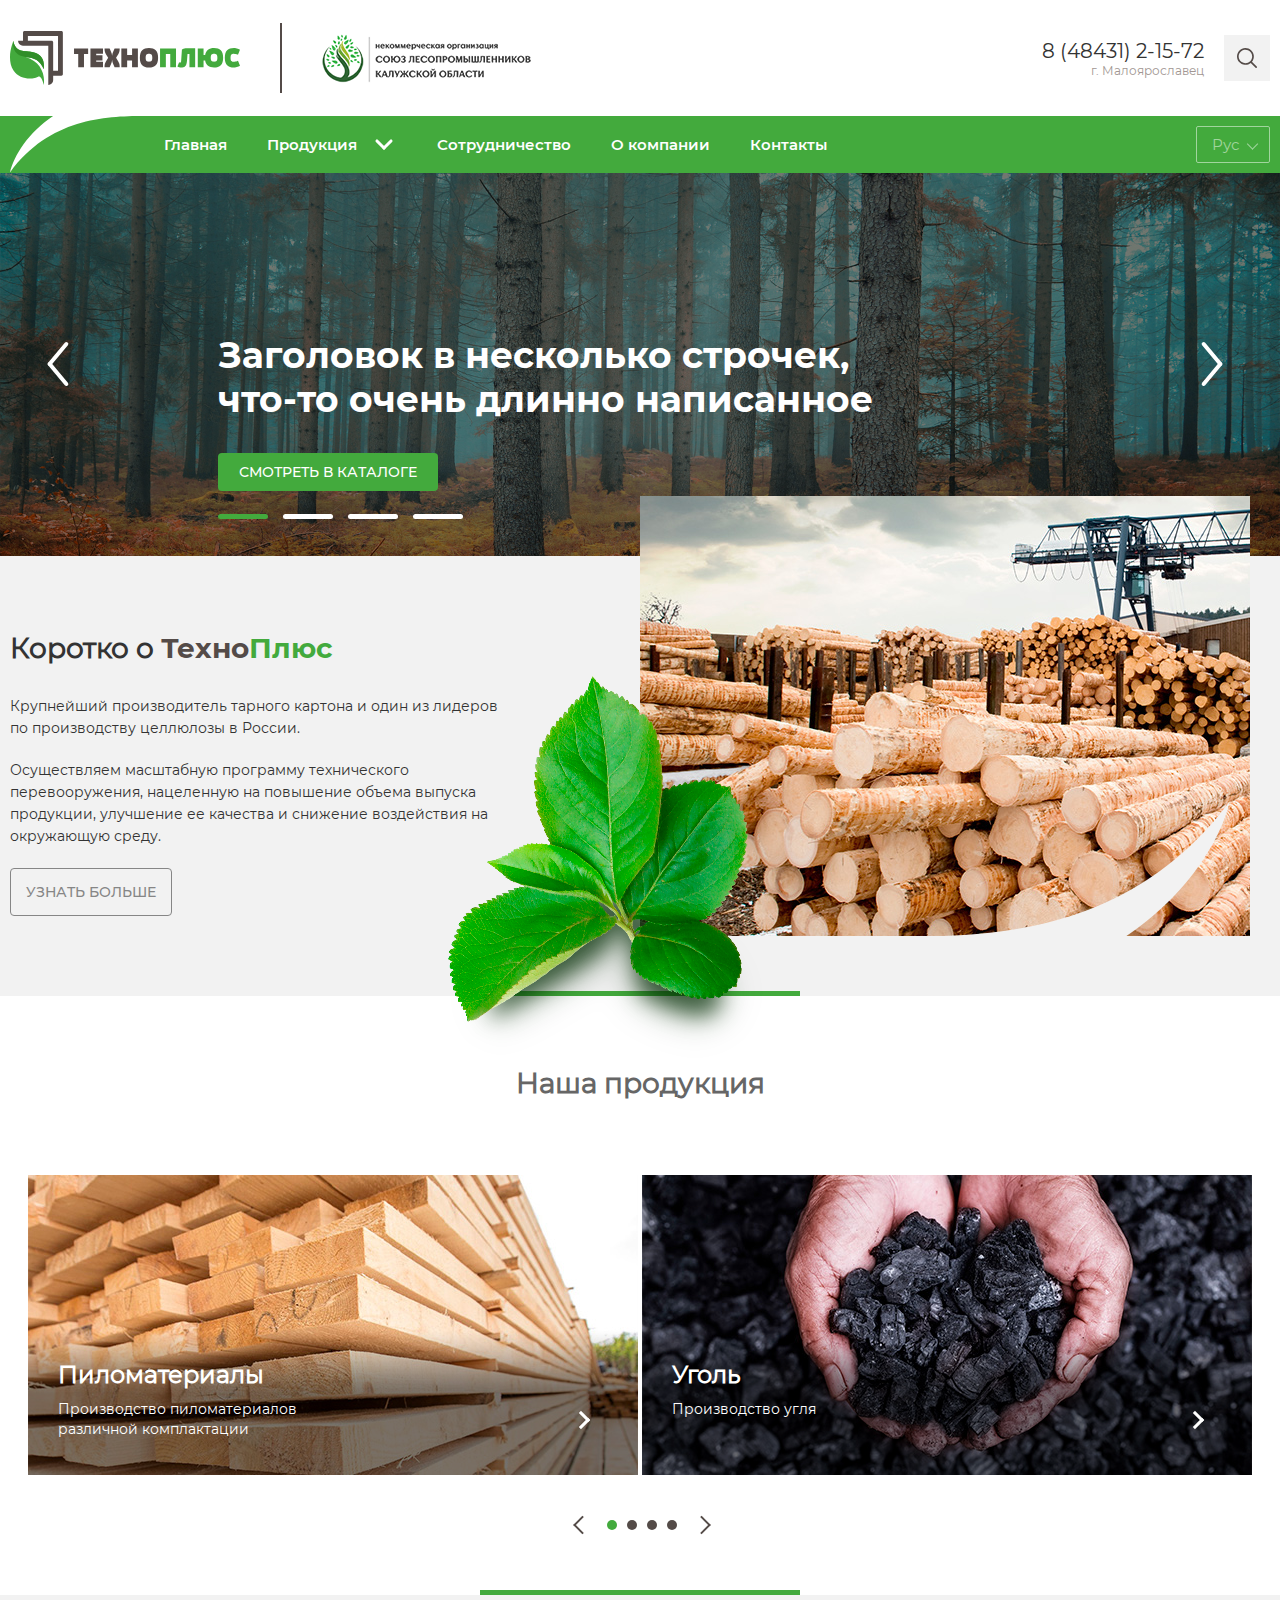
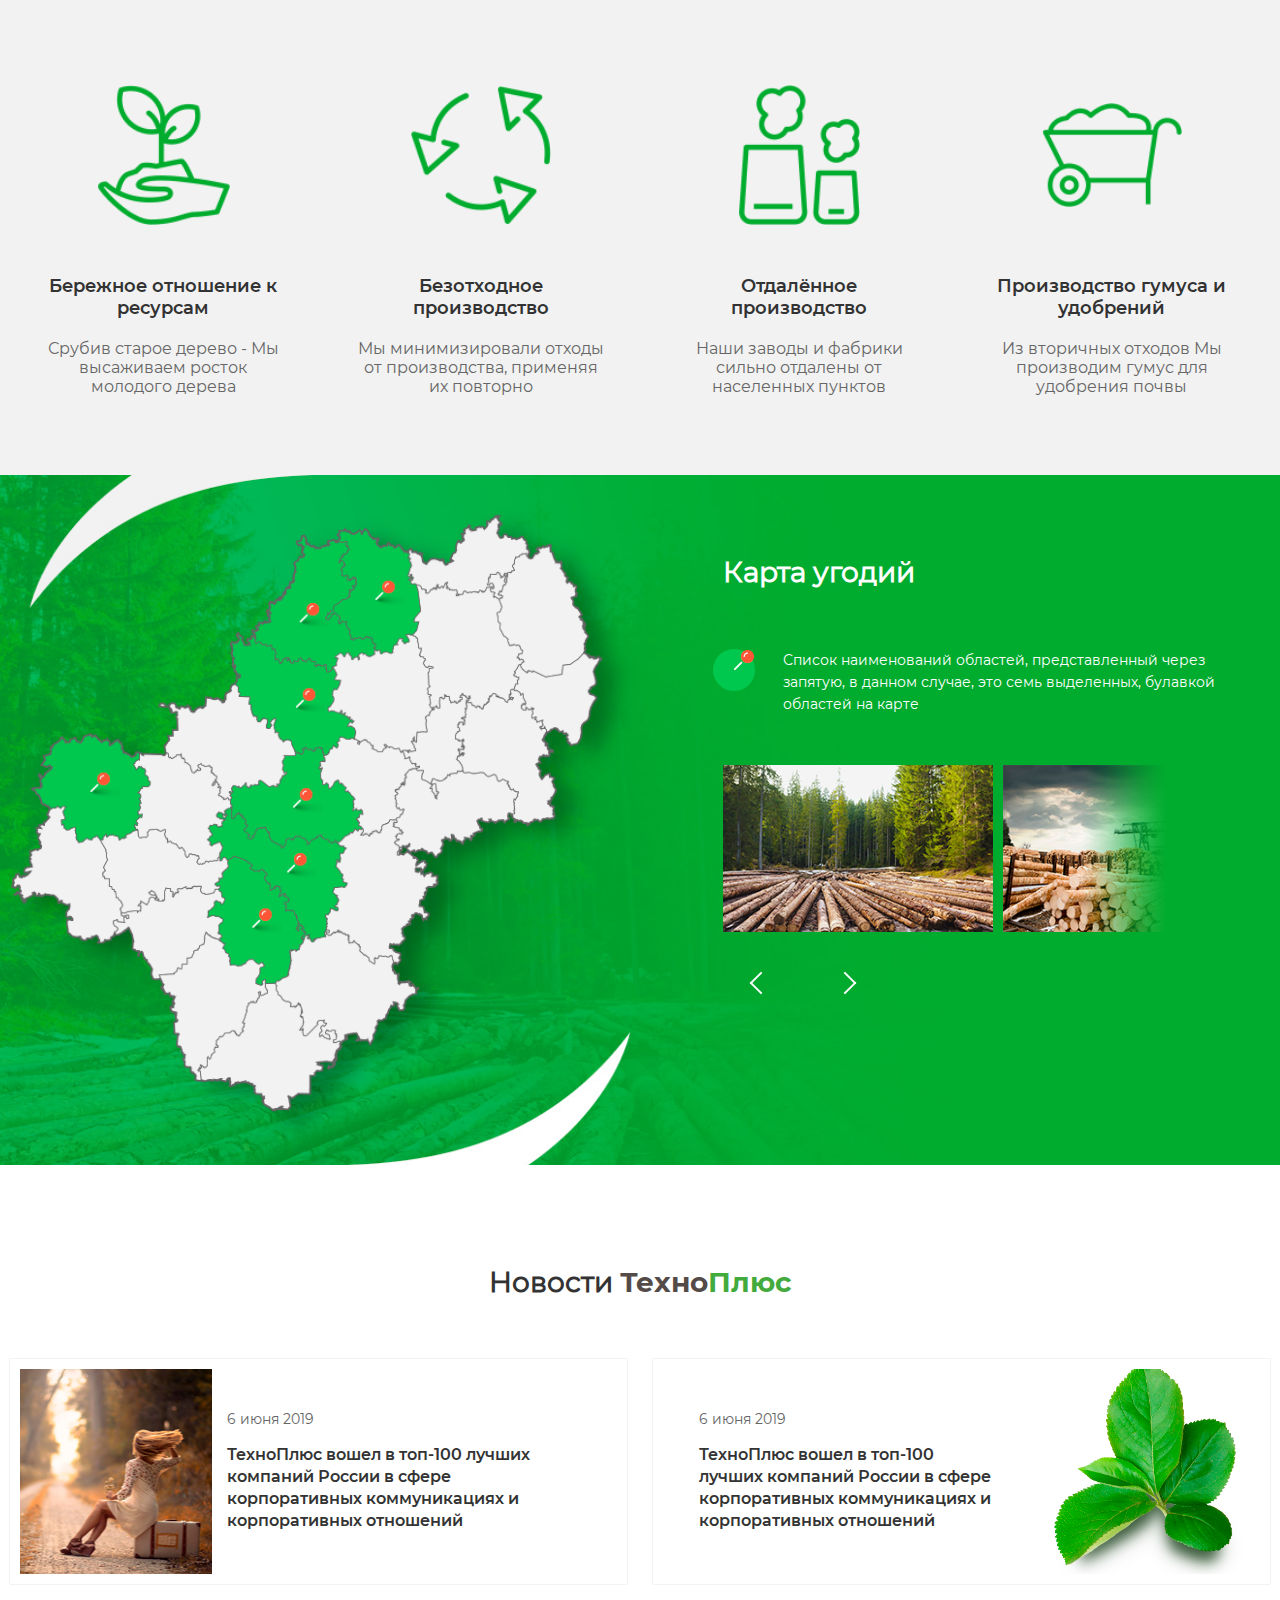
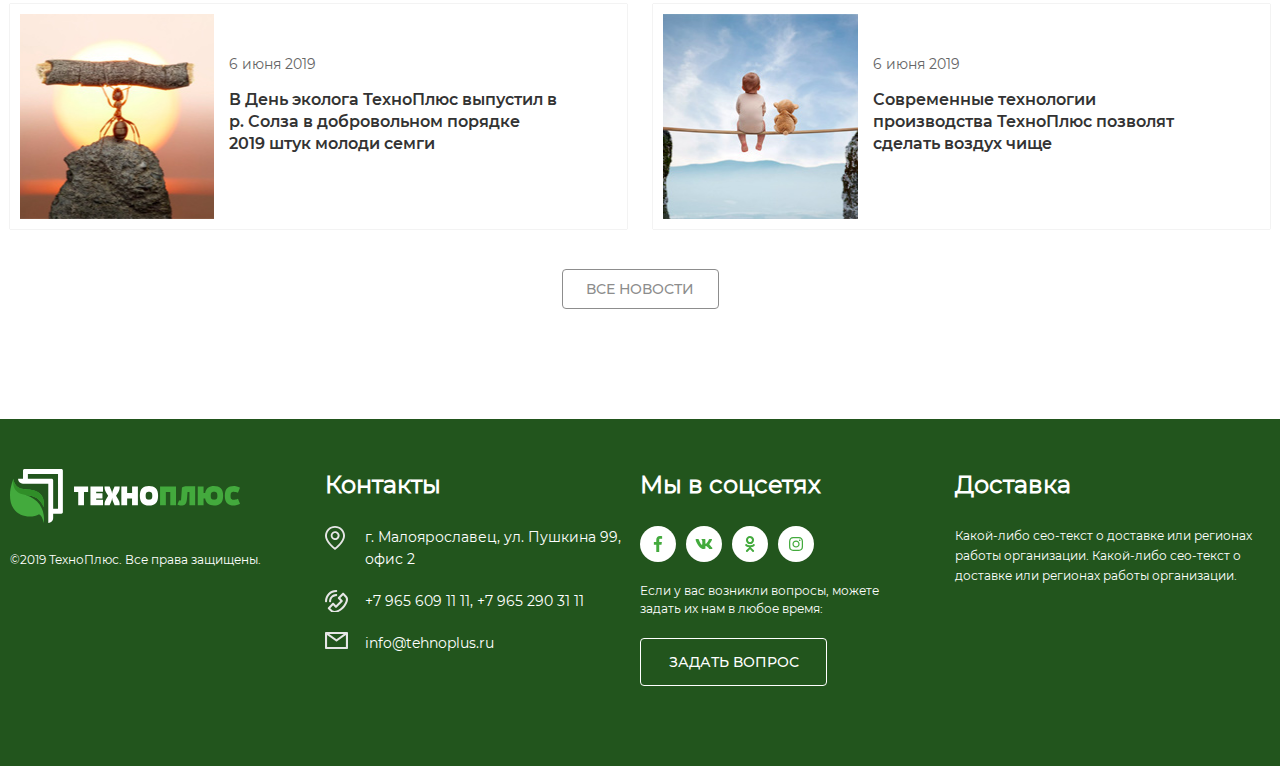
==== index.html @ 5cc319f9 "desktop" ====
<!DOCTYPE html>
<html lang="ru">

<head>
	<meta charset="UTF-8">
	<meta name="viewport"
		content="width=device-width, user-scalable=no, initial-scale=1.0, maximum-scale=1.0, minimum-scale=1.0">
	<meta http-equiv="X-UA-Compatible" content="ie=edge">
	<link rel="stylesheet" href="css/style.css">
	<title></title>
</head>

<body>
	<section class="top">
		<div class="wrap wrap_top">
			<img src="img/logo.svg" alt="Логотип" class="top__logo">
			<span class="logo__line"></span>
			<img src="img/small-logo.png" alt="Маленький логотип" class="top__img">

			<div class="top__nomber">
				<p class="top__nomber--text"><a href="#">8 (48431) 2-15-72</a></p>
				<p class="top__nomber--city">г. Малоярославец</p>
			</div>

			<button class="top__search"></button>
		</div>
	</section>

	<section class="menu">
		<div class="wrap">
			<img src="img/decor.svg" alt="decor">
			<ul class="menu__list">
				<li class="menu__item">
					<a href="#">Главная</a>
				</li>
				<li class="menu__item menu__item--products--off menu__item--product">
					<a href="products.html">Продукция</a>
				</li>
				<li class="menu__item">
					<a href="#">Сотрудничество</a>
				</li>
				<li class="menu__item">
					<a href="#">О компании</a>
				</li>
				<li class="menu__item">
					<a href="#">Контакты</a>
				</li>
			</ul>

			<div class="menu__language">
				<button class="menu__language--button">Рус</button>
				<ul class="language__list">
					<li class="language__item"><a href="#">Рус</a></li>
					<li class="language__item"><a href="#">Eng</a></li>
				</ul>
			</div>
		</div>
	</section>

	<section class="slider__top">
		<div class="slider__top--button--left"></div>
		<div class="slider__top--wrapper">
			<div class="slider__top--content">

				<div class="slider__top--item">
					<img class="slider__top--img" src="img/slider_img.jpg" alt="slider image">
					<div class="bg_filter" style="background-image: url('img/bg_filter.png');"></div>
					<h2 class="slider__top--title">Заголовок в несколько строчек, что-то очень длинно написанное </h2>
					<div class="slider__top--button button">Смотреть в каталоге</div>
				</div>

				<div class="slider__top--item">
					<img class="slider__top--img" src="img/slider_img.jpg" alt="slider image">
					<div class="bg_filter" style="background-image: url('img/bg_filter.png');"></div>
					<h2 class="slider__top--title">Заголовок в несколько строчек, что-то очень длинно написанное </h2>
					<div class="slider__top--button button">Смотреть в каталоге</div>
				</div>

				<div class="slider__top--item">
					<img class="slider__top--img" src="img/slider_img.jpg" alt="slider image">
					<div class="bg_filter" style="background-image: url('img/bg_filter.png');"></div>
					<h2 class="slider__top--title">Заголовок в несколько строчек, что-то очень длинно написанное </h2>
					<div class="slider__top--button button">Смотреть в каталоге</div>
				</div>

				<div class="slider__top--item">
					<img class="slider__top--img" src="img/slider_img.jpg" alt="slider image">
					<div class="bg_filter" style="background-image: url('img/bg_filter.png');"></div>
					<h2 class="slider__top--title">Заголовок в несколько строчек, что-то очень длинно написанное </h2>
					<a href="#" class="slider__top--button button">Смотреть в каталоге</a>
				</div>
			</div>
		</div>
		<div class="slider__top--button--right"></div>

		<div class="button__dots">
			<div class="button__dot button__dot1"></div>
			<div class="button__dot button__dot2"></div>
			<div class="button__dot button__dot3"></div>
			<div class="button__dot button__dot4"></div>
		</div>
	</section>

	<section class="short__info">
		<div class="wrap">
			<div class="short__text-block">
				<h3 class="short__title">Коротко о <span class="short__h">Техно</span><span
						class="short__green">Плюс</span></h3>
				<p class="short__text">Крупнейший производитель тарного картона и один из лидеров по производству
					целлюлозы в России.</p>
				<p class="short__text">Осуществляем масштабную программу технического перевооружения, нацеленную на
					повышение объема выпуска продукции, улучшение ее качества и снижение воздействия на окружающую
					среду.</p>

				<a href="#" class="social__button button short__button">Узнать больше</a>
			</div>

			<div class="short__img">
				<div class="short__img--big" style="background-image: url('img/short_img1.jpg')" ;>
					<img class="short__img--big--uzor" src="img/short_uzor.png" alt="">
				</div>

				<img src="img/short_cvetok.png" alt="" class="short__img--cvetok">
			</div>
		</div>

		<div class="line__bottom"></div>
	</section>

	<section class="productions">
		<div class="wrap">
			<h2 class="productions__title">Наша продукция</h2>


			<div class="productions__slider--line">
				<div class="productions__slider">
					<div class="productions__slider--content">
						<div class="productions__slider--item-wrapper">
							<div class="productions__slider--item"
								style="background-image: url('img/productions_img1.jpg');">
								<img class="slider__shadow" src="img/slider_shadow.png" alt="">

								<h3 class="productions__slider--title">Пиломатериалы</h3>
								<p class="productions__slider--text">Производство пиломатериалов различной комплактации
								</p>

								<div class="productions__slider--arrow"></div>
							</div>
							<div class="productions__slider--item"
								style="background-image: url('img/productions_img2.jpg');">
								<img class="slider__shadow" src="img/slider_shadow.png" alt="">

								<h3 class="productions__slider--title">Уголь</h3>
								<p class="productions__slider--text">Производство угля</p>

								<div class="productions__slider--arrow"></div>
							</div>
						</div>
					</div>
				</div>
			</div>

			<div class="productions__dots">
				<div class="productions__dots--left"></div>
				<div class="productions__dot productions__dot1"></div>
				<div class="productions__dot productions__dot2"></div>
				<div class="productions__dot productions__dot3"></div>
				<div class="productions__dot productions__dot4"></div>
				<div class="productions__dots--right"></div>
			</div>
		</div>
		<div class="line__bottom"></div>
	</section>

	<section class="advantages">
		<div class="wrap">
			<ul class="advantages__list">
				<li class="advantages__item">
					<div class="advantages__item--img advantages__item--img1"
						style="background-image: url(img/advantages/img1.png);"></div>

					<h4 class="advantages__item--title">Бережное отношение к ресурсам</h4>
					<p class="advantages__text">Срубив старое дерево - Мы высаживаем росток молодого дерева</p>
				</li>
				<li class="advantages__item">
					<div class="advantages__item--img advantages__item--img2"
						style="background-image: url(img/advantages/img2.png);"></div>

					<h4 class="advantages__item--title">Безотходное производство</h4>
					<p class="advantages__text">Мы минимизировали отходы от производства, применяя их повторно</p>
				</li>
				<li class="advantages__item">
					<div class="advantages__item--img advantages__item--img3"
						style="background-image: url(img/advantages/img3.png);"></div>

					<h4 class="advantages__item--title">Отдалённое производство</h4>
					<p class="advantages__text">Наши заводы и фабрики сильно отдалены от населенных пунктов</p>
				</li>
				<li class="advantages__item">
					<div class="advantages__item--img advantages__item--img4"
						style="background-image: url(img/advantages/img4.png);"></div>

					<h4 class="advantages__item--title">Производство гумуса и удобрений</h4>
					<p class="advantages__text">Из вторичных отходов Мы производим гумус для удобрения почвы</p>
				</li>
			</ul>
		</div>
	</section>

	<section class="map" style="background-image: url('img/map_bg.jpg');">
		<div class="wrap">
			<div class="map_img">
				<img src="img/map_img.png" alt="">
			</div>

			<div class="map_info">
				<h2 class="map_info--title">Карта угодий</h2>

				<p class="map_info--text">Список наименований областей, представленный через запятую, в данном случае,
					это семь выделенных, булавкой областей на карте</p>


				<div class="map__slider">
					<div class="map__slider--content-wrapper">
						<div class="map__slider--content">
							<div class="map__slider--item">
								<img src="img/map_slider_img1.jpg" alt="">
							</div>
							<div class="map__slider--item">
								<img src="img/map_slider_img2.jpg" alt="">
							</div>
							<div class="map__slider--item">
								<img src="img/map_slider_img1.jpg" alt="">
							</div>
						</div>
						<img src="img/map_slider_shadow.png" alt="" class="map_slider_shadow">
					</div>

					<div class="map__slider__buttons">
						<div class="map__slider__buttons--left"></div>
						<div class="map__slider__buttons--right"></div>
					</div>
				</div>
			</div>
		</div>
	</section>

	<section class="news">
		<div class="wrap">
			<h3 class="short__title news__title">Новости <span class="short__h">Техно</span><span class="short__green">Плюс</span></h3>
			<ul class="news__list">

				<li class="news__item">
					<div class="news__item--img" style="background-image: url('img/news/news_img1.jpg');"></div>

					<div class="news__item--text">
						<div class="news__item--data">6 июня 2019</div>
						<div class="news__item--text-info">ТехноПлюс вошел в топ-100 лучших компаний России в сфере корпоративных коммуникациях и корпоративных отношений</div>
					</div>
					<a href="#" class="news_link"></a>
				</li>
				<li class="news__item news__item--right">
					<div class="news__item--text">
						<div class="news__item--data">6 июня 2019</div>
						<div class="news__item--text-info">ТехноПлюс вошел в топ-100 лучших компаний России в сфере корпоративных коммуникациях и корпоративных отношений</div>
					</div>
					<div class="news__item--img" style="background-image: url('img/news/news_img2.png');"></div>
					<a href="#" class="news_link"></a>
				</li>
				<li class="news__item">
					<div class="news__item--img" style="background-image: url('img/news/news_img3.jpg');"></div>

					<div class="news__item--text">
						<div class="news__item--data">6 июня 2019</div>
						<div class="news__item--text-info">В День эколога ТехноПлюс выпустил в р. Солза в добровольном порядке 2019 штук молоди семги</div>
					</div>
					<a href="#" class="news_link"></a>
				</li>
				<li class="news__item">
					<div class="news__item--img" style="background-image: url('img/news/news_img4.jpg');"></div>

					<div class="news__item--text">
						<div class="news__item--data">6 июня 2019</div>
						<div class="news__item--text-info">Современные технологии производства ТехноПлюс позволят сделать воздух чище</div>
					</div>
					<a href="#" class="news_link"></a>
				</li>
			</ul>

			<a href="#" class="button news_button">Все новости</a>
			

		</div>
	</section>

	<section class="footer">
		<div class="wrap">
			<div class="footer__logo">
				<img src="img/logo-footer.svg" alt="" class="logo--img">
				<p class="logo--text">©2019 ТехноПлюс. Все права защищены.</p>
			</div>

			<div class="footer__contacts">
				<h4 class="contacts__title footer__title">Контакты</h4>
				<p class="footer__text contacts__item contacts__item--address">г. Малоярославец, ул. Пушкина 99, офис 2
				</p>
				<p class="footer__text contacts__item contacts__item--phone"><a href="tel: +79656091111">+7 965 609 11
						11</a>, <a href="tel:+79652903111">+7 965 290 31 11</a></p>
				<p class="footer__text contacts__item contacts__item--mail"><a
						href="mailto:info@tehnoplus.ru">info@tehnoplus.ru</a></p>
			</div>

			<div class="footer__social">
				<h4 class="social__title footer__title">Мы в соцсетях</h4>
				<a href="#" class="social__icon social__icon--fb"></a>
				<a href="#" class="social__icon social__icon--vk"></a>
				<a href="#" class="social__icon social__icon--ok"></a>
				<a href="#" class="social__icon social__icon--inst"></a>

				<p class="social__text">Если у вас возникли вопросы, можете задать их нам в любое время:</p>

				<a href="#" class="social__button button">Задать вопрос</a>
			</div>

			<div class="footer__delivery">
				<h4 class="delivery__title footer__title">Доставка</h4>
				<p class="footer__text delivery__text">Какой-либо сео-текст о доставке или регионах работы организации.
					Какой-либо сео-текст о доставке или регионах работы организации.</p>
			</div>
		</div>
	</section>




	<script src="js/jquery-3.2.1.min.js"></script>
	<script src="js/scripts.js"></script>
</body>

</html>
---- css/style.css ----
@font-face {
    font-family: phone-lg;
    src: url("../fonts/Montserrat-Regular_0.ttf") format("truetype");
}
@font-face {
    font-family: phone-caption-lg;
    src: url("../fonts/Montserrat-Regular_0.ttf") format("truetype");
}
@font-face {
    font-family: menu-li-lg;
    src: url("../fonts/Montserrat-SemiBold.ttf") format("truetype");
}
@font-face {
    font-family: lang-lg;
    src: url("../fonts/Montserrat-Regular_0.ttf") format("truetype");
}
@font-face {
    font-family: tag-lg;
    src: url("../fonts/Montserrat-Regular_0.ttf") format("truetype");
}
@font-face {
    font-family: h5-lg;
    src: url("../fonts/Montserrat-SemiBold.ttf") format("truetype");
}
@font-face {
    font-family: p-lg;
    src: url("../fonts/Montserrat-Regular_0.ttf") format("truetype");
}
@font-face {
    font-family: h2-lg;
    src: url("../fonts/Montserrat-Bold_0.ttf") format("truetype");
}
@font-face {
    font-family: h3-lg;
    src: url("../fonts/Montserrat-Medium_0.ttf") format("truetype");
}
@font-face {
    font-family: p-medium-lg;
    src: url("../fonts/Montserrat-Medium_0.ttf") format("truetype");
}
@font-face {
    font-family: h4-lg;
    src: url("../fonts/Montserrat-Medium_0.ttf") format("truetype");
}
@font-face {
    font-family: h6-lg;
    src: url("../fonts/Montserrat-Medium_0.ttf") format("truetype");
}
@font-face {
    font-family: th-lg;
    src: url("../fonts/Montserrat-Medium_0.ttf") format("truetype");
}
@font-face {
    font-family: button-text-lg;
    src: url("../fonts/Montserrat-Medium_0.ttf") format("truetype");
}
@font-face {
    font-family: h4-light-lglg;
    src: url("../fonts/Montserrat-Regular_0.ttf") format("truetype");
}
@font-face {
    font-family: footer-p-lg;
    src: url("../fonts/Montserrat-Regular_0.ttf") format("truetype");
}
@font-face {
    font-family: breadcrumb-link-lg;
    src: url("../fonts/Montserrat-Regular_0.ttf") format("truetype");
}
@font-face {
    font-family: phone-xs;
    src: url("../fonts/Montserrat-Regular_0.ttf") format("truetype");
}
@font-face {
    font-family: phone-caption-xs;
    src: url("../fonts/Montserrat-Regular_0.ttf") format("truetype");
}
@font-face {
    font-family: lang-xs;
    src: url("../fonts/Montserrat-Regular_0.ttf") format("truetype");
}
@font-face {
    font-family: h5-xs;
    src: url("../fonts/Montserrat-SemiBold.ttf") format("truetype");
}
@font-face {
    font-family: search-placeholder-xs;
    src: url("../fonts/Montserrat-Regular_0.ttf") format("truetype");
}


button {
    border: none;
    cursor: pointer;
    outline: none;
}

* {
    margin: 0;
    padding: 0;
    color: #666666;
    font-family: p-lg;
}
a {
    text-decoration: none;
}
section {
    display: flex;
    justify-content: center;
}
.wrap {
    flex-basis: 1260px;
    display: flex;
    flex-wrap: wrap;
    padding:0 10px;
    position: relative;
    justify-content: center;
}
li {
    list-style:none;
}
.top {
    margin-top: 23px;
    margin-bottom: 23px;
}
.top__img {
    width: 209px;
    height: 49px;
}
.top__logo {
    width: 230px;
    height: 54px;
}

.logo__line {
    height: 70px;
    width: 2px;
    background-color: #544B48;
    margin-left: 40px;
    margin-right: 40px;
}
.wrap_top {
    align-items: center;
}
.top__nomber {
    margin-left: auto;
    text-align: right;
    margin-right: 20px;
}
.top__nomber--text a{
    color: #333333;
    font-size: 20px;
    font-family: phone-lg;
    width: 100%;
}
.top__nomber--text a:hover {
    text-decoration: underline;
}
.top__nomber--city {
    color: #A19692;
    font-size: 12px;
    font-family: phone-caption-lg;
    margin-left: auto;
}
.top__search {
    width: 46px;
    height: 46px;
    background-color: #F2F2F2;
    border: none;
    cursor: pointer;
    background-image: url('../img/search-icon.svg');
    background-repeat: no-repeat;
    background-position: center center;
    outline: none;
    transition: background 0.2s;
}
.top__search:hover {
    background-color: rgba(213, 199, 199, 0.797);
    transition: background 0.2s;
}

.menu {
    min-height: 56px;
    background-color: #43AA3D;
}
.menu__list {
    display: flex;
}
.menu__item a {
    font-family: menu-li-lg;
    font-size: 15px;
    display: block;
    height: 100%;
    box-sizing: border-box;
    display: flex;
    align-items: center;
    padding: 0 20px;
    transition: background 0.25s;
    color: #fff;
    z-index: 1;
}
.menu__item a:hover {
    background-color: #308E28;
    transition: background 0.25s;
}
.menu__item.menu__item--active a {
    box-shadow: 0px 20px 32px -15px  #43AA3D;
    z-index: 2;
    background-color: #308E28;
}

.menu__language {
    margin-left: auto;
    display: flex;
    align-items: center;
    position: relative;
}
.menu__item--product a {
    padding-right: 60px;
    position: relative;
    display: flex;
}

.menu__language--button {
    background-color: transparent;
    border: 1px solid #A1D59E;
    color: #A1D59E;
    border-radius: 2px;
    padding: 8px 15px;
    font-size: 15px;
    padding-right: 30px;
    position: relative;
    transition: background 0.25s;
}
.menu__language--button:hover {
    background-color: #308E28;
    transition: background 0.25s;
}

.menu__language--button::before,
.menu__language--button::after {
    content: "";
    position: absolute;
    width: 8px;
    height: 1px;
    background-color: #A1D59E;
    right: 0;
    bottom: 0;
    transition: bottom 0.25s;
}
.menu__language--button::before {
    transform: rotate(45deg);
    right: 15px;
    bottom: 15px;
}
.menu__language--button::after {
    transform: rotate(-45deg);
    right: 10px;
    bottom: 15px;
}

.menu__language--button:hover::before,
.menu__language--button:hover::after {
    bottom: 13px;
    transition: bottom 0.25s;
}
.language__list {
    background-color: #fff;
    position: absolute;
    top: 46px;
    width: 100%;
    display: flex;
    justify-content: center;
    flex-wrap: wrap;
    border-radius: 3px;
    z-index: 2;
    display: none;
}
.language__list a {
    color: #333333;
    font-family: lang-lg;
    display: block;
    padding: 8px 15px;
    cursor: pointer;
    font-size: 15px;
    
}
.language__item {
    width: 100%;

}



/* products */

.products {
    min-height: 214px;
    background-color: #f2f2f2;
    position: relative; 
    padding-top: 20px;
    margin-bottom: 142px;
}
.products__list {
    display: flex;
    justify-content: center;
}
.products__item {
    width: 190px;
    text-align: center;
    margin-right: 20px;
}
.products_image {
    width: 164px;
    height: 124px;
    background-position: center center;
    background-size: cover;
}
.products_item--text {
    font-family: h5-lg;
    color: #544B48;
    font-size: 18px;
    display: block;
    padding: 15px 0;
}

.products__item--active {
    border-bottom: 3px solid #43AA3D;
    position: relative;
}
.products__item:hover {
    border-bottom: 3px solid #43AA3D;
}
.products__item:hover .products_item--text {
    color: #43AA3D;
}

.products__item--active::after {
    content: "";
    position: absolute;
    bottom: -23px;
    left: calc(50% - 10px);
    border: 10px solid transparent;
    border-top: 10px solid #43AA3D;
}
.menu__item--product {
    position: relative;
}
.menu__item--product::before,
.menu__item--product::after {
    content: "";
    width: 13px;
    height: 3px;
    border-radius: 5px;
    background-color: #fff;
    position: absolute;
    z-index: 3;
    top: 27px;
}

.menu__item--product::before {
    transform: rotate(45deg);
    right: 23px;
}
.menu__item--product::after {
    transform: rotate(-45deg);
    right: 30px;
}

.catalog__list {
    position: relative;
    justify-content: flex-start;
}
.catalog__img {
    width: 980px;
    z-index: 2;
    background-repeat: no-repeat;
    background-position: center center;
    background-size: contain;
}
.catalog__item {
    display: flex;
}
.wrap_long {
    flex-basis: 1580px;
}

.catalog__item--balance {
    position: relative;
    margin-bottom: 25px;
    width: 980px;
}

.title {
    font-family: h2-lg;
    font-size: 36px;
    color: #333333;
    line-height: 48px;
}
.catalog__title {
    margin-bottom: 30px;
}
.catalog__price {
    font-family: h3-lg;
    color: #43AA3D;
    font-size: 28px;
    margin-bottom: 25px;
}

.catalog__text {
    font-size: 14px;
    line-height: 22px;
    width: 600px;
    margin-bottom: 40px;;
}
.catalog__text--right {
    width: 550px;
}

.catalog__table-row {
    display: table-row;
}
.catalog__table-cell {
    display: table-cell;
}


.catalog__table {
    display: table;
    text-align: center;
    margin-bottom: 24px;
}

.catalog__table-cell {
    border-bottom: 1px solid #E5E5E5;
    padding: 8px 20px;
}

.catalog__table-row {
    border-bottom: 1px solid #E5E5E5;
}
.catalog__table-cell {
    font-family: p-lg;
    font-size: 14px;
    color: #666666;
}
.catalog__table-cell_title {
    font-family: th-lg;
    color: #333333;
    background-color: #F2F2F2;
    font-size: 12px;
}

.catalog__form--calc input {
    font: inherit;
    border: 1px solid #E5E5E5;
    font-size: 14px;
    border-radius: 4px;
    text-align: center;
    padding: 10px 0;
    box-sizing: border-box;
    outline: none;
    margin-right: 20px;
    width: 155px;
}
.button {
    width: 155px;
    text-transform: uppercase;
    font-family: button-text-lg;
    font-size: 14px;
    padding: 10px 0;
    color: #fff;
    border-radius: 4px;
    background-color: #43AA3D;
    transition: background 0.25s;
}
.button:hover {
    background-color: rgb(58, 148, 53);
    transition: background 0.25s;
}
.catalog__list {
    flex-basis: 1920px;
    justify-content: flex-start;
    display: flex;
    margin-bottom: 200px;
}

.catalog__list--right {
    justify-content: flex-end;
}

.about_tree {
    min-height: 640px;
    background-color: #43AA3D;
    background-repeat: no-repeat;
    background-position: center top;
}
@media (max-width: 1500px) {
    .about_tree {
        background-position: 1000px;
    }
}
.about_tree_title {
    margin-top: 80px;
    font-size: 28px;
    font-family: h3-lg;
    color: #fff;
    width: 200px;
}
.about_title_wrapper {
    display: flex;
    margin-bottom: 30px;
}
.about_tree_title--line {
    width: 200px;
    height: 1px;
    background-color: #fff;
    margin-top: auto;
    margin-bottom: 20px;
}
.about_tree_text {
    color: #fff;
    width: 63%;
}
.about_tree_text p {
    margin-bottom: 20px;
    font-family: p-medium-lg;
    font-size: 14px;
    line-height: 22px;
}

.about_tree .wrap {
    justify-content: flex-start;
    flex-wrap: nowrap;
}

.about_tree_img {
    height: 640px;
    width: 700px;
    background-repeat: no-repeat;
    background-size: contain;
    background-position: center center;
}
.big_logo_img {
    position: relative;
    top: -50px;
    margin-bottom: 92px;
}

.wrap_certificates {
    flex-basis: 1068px;
    flex-wrap: nowrap;
}
.certificates_content_wrapper {
    width: 630px;
    position: relative;
}
.certificates__img_item {
    width: 295px;
    height: 420px;
    margin: 0;
    margin-right: 23px;
}
.certificates__img_content {
    white-space: nowrap;
    width: 100%;
    overflow-x: scroll;
    position: relative;
}
.certificates_line {
    width: 100%;
    height: 17px;
    position: relative;
    background-color: #fff;
    bottom: 17px;
}


.certificates__button--left {
    position: absolute;
    left: -60px;
    top: calc(50% - 30px);
    z-index: 2;
    width: 30px;
    height: 30px;
}

.certificates__button--left::after,
.certificates__button--left::before {
    position: absolute;
    top: 5px;
    left: 0;
    width: 17px;
    height: 2px;
    background-color: #544B48;
    content: "";
    transform: rotate(-50deg);
    transition: left 0.25s;
}

.certificates__button--left::before {
    transform: rotate(50deg);
    top: 17px;
}






.certificates__button--right {
    position: absolute;
    right: -60px;
    top: calc(50% - 30px);
    z-index: 2;
    width: 30px;
    height: 30px;
}

.certificates__button--right::after,
.certificates__button--right::before {
    position: absolute;
    top: 5px;
    left: 0;
    width: 17px;
    height: 2px;
    background-color: #544B48;
    content: "";
    transform: rotate(50deg);
    transition: left 0.25s;
}

.certificates__button--right::before {
    transform: rotate(-50deg);
    top: 17px;
}
.certificates__button--right:hover::after,
.certificates__button--right:hover::before {
    left: 5px;
    transition: left 0.25s;
}
.certificates__button--left:hover::after,
.certificates__button--left:hover::before {
    left: -5px;
    transition: left 0.25s;
}

.certificates__info {
    margin-left: 100px;
    color: #333333;
    font-family: p-lg;
    font-size: 14px;
    line-height: 22px;
    padding-left: 20px;
    position: relative;
    
}
.certificates__info::before {
    content: "";
    height: 88px;
    width: 3px;
    position: absolute;
    background-color: #43AA3D;
    left: 0;
}

.certificates {
    margin-bottom: 100px;
}

.footer {
    background-color: #22551D;
}
.footer .wrap {
    margin-top: 50px;
    margin-bottom: 80px;
}
.footer__logo {
    width: 25%;
}
.footer__logo img {
    margin-bottom: 25px;
}
.footer__logo p {
    color: #fff;
    font-size: 12px;
    font-family: footer-p-lg;
}

.footer__title {
    font-size: 24px;
    line-height: 32px;
    font-family: h4-light-lglg;
    color: #fff;
    margin-bottom: 25px;
}
.footer .wrap {
    flex-wrap: nowrap;
}
.footer__contacts {
    width: 25%;
}
.footer__social {
    width: 25%;
}
.footer__delivery {
    width: 25%;
}

.footer__contacts .contacts__item {
    color: #fff;
    padding-left: 40px;
    font-size: 14px;
    line-height: 22px;
    font-family: p-lg;
    margin-bottom: 20px;
    position: relative;
}
.contacts__item--address {
    background-image: url('../img/map.svg');
    position: absolute;
    left: 0;
    background-repeat: no-repeat;
}
.contacts__item--phone {
    background-image: url('../img/phone.svg');
    position: absolute;
    left: 0;
    background-repeat: no-repeat;
}
.contacts__item--mail {
    background-image: url('../img/mail.svg');
    position: absolute;
    left: 0;
    background-repeat: no-repeat;
}

.contacts__item a {
    color: #fff;
}
.contacts__item a:hover {
    text-decoration: underline;
}

.footer__social {
    display: flex;
    flex-wrap:wrap; 
}

.social__title {
    width: 100%;
}
.social__icon {
    width: 36px;
    height: 36px;
    margin-right: 10px;
    background-color: #fff;
    background-repeat: no-repeat;
    background-position: center center;
    border-radius: 50%;
    transition: opacity 0.25s;
    margin-bottom: 20px;
}
.social__icon:hover {
    opacity: 0.7;
    transition: opacity 0.25s;
}
.social__icon--fb {
    background-image: url('../img/social/fb.svg');
}
.social__icon--vk {
    background-image: url('../img/social/vk.svg');
}
.social__icon--ok {
    background-image: url('../img/social/ok.svg');
}
.social__icon--inst {
    background-image: url('../img/social/insta.svg');
}
.social__text {
    font-family: footer-p-lg;
    font-size: 12px;
    line-height: 18px;
    margin-bottom: 20px;
    color: #fff;
    width: 80%;
}

.social__button {
    text-align: center;
    padding: 14px 15px;
    background-color: transparent;
    border: 1px solid #fff;
}

.delivery__text {
    color: #fff;
    font-size: 12px;
    line-height: 20px;
}


.menu__item--products--off.menu__item--product::before {
    transform: rotate(-45deg);
    right: 23px;
}
.menu__item--products--off.menu__item--product::after {
    transform: rotate(45deg);
    right: 30px;
}





/* slider */
.slider__top--img {
    width: 100%;
}
.slider__top {
    position: relative;
}

.slider__top--content {
    overflow-x: scroll;
    white-space: nowrap;
    font-size: 0;
}
.slider__top--button--left {
    position: absolute;
    width: 50px;
    height: 50px;
    left: 3%;
    top: calc(50% - 25px);
    z-index: 2;
    cursor: pointer;
}
.slider__top--button--right {
    position: absolute;
    width: 50px;
    height: 50px;
    right: 3%;
    top: calc(50% - 25px);
    z-index: 2;
    cursor: pointer;
}
.slider__top--button--left::before,
.slider__top--button--left::after {
    content: "";
    position: absolute;
    width: 30px;
    height: 4px;
    background-color: #fff;
    left: 5px;
    border-radius: 3px;
    transition: background 0.25s;
}
.slider__top--button--left::before {
    transform: rotate(50deg);
    top: 32px;
}
.slider__top--button--left::after {
    transform: rotate(-50deg);
    top: 12px;
}
.slider__top--button--left:hover::before,
.slider__top--button--left:hover::after {
    background-color: #43aa3d;
    transition: background 0.25s;
}


.slider__top--button--right::before,
.slider__top--button--right::after {
    content: "";
    position: absolute;
    width: 30px;
    height: 4px;
    background-color: #fff;
    left: 5px;
    border-radius: 3px;
    transition: background 0.25s;
}
.slider__top--button--right::before {
    transform: rotate(-50deg);
    top: 32px;
}
.slider__top--button--right::after {
    transform: rotate(50deg);
    top: 12px;
}
.slider__top--button--right:hover::before,
.slider__top--button--right:hover::after {
    background-color: #43aa3d;
    transition: background 0.25s;
}


.bg_filter {
    width: 100%;
    height: 100%;
    position: absolute;
    top: 0;
    left: 0;
}

.slider__top--item {
    display: inline-block;
    position: relative;
    white-space: normal;
}

.slider__top--title {
    position: absolute;
    top: 40%;
    left: 17%;
    font-size: 36px;
    line-height: 44px;
    width: 700px;
    color: #fff;
    font-family: h2-lg;
}
.slider__top--button {
    position: absolute;
    left: 17%;
    top: 70%;
    width: 220px;
    text-align: center;
    z-index: 2;
    cursor: pointer;
}
.slider__top--wrapper {
    overflow: hidden;
}

.button__dots {
    position: absolute;
    width: 300px;
    height: 15px;
    z-index: 2;
    bottom: 7%;
    left: 17%;
    display: flex;
}
.button__dot {
    width: 50px;
    height: 5px;
    background-color: #fff;
    margin-right: 15px;
    border-radius: 10px;
    cursor: pointer;
    transition: background 0.25s;
}
.button__dot:hover {
    background-color: #43aa3d;
    transition: background 0.25s;
}
.button__dot1 {
    background-color: #43aa3d;
}

.short__info {
    background-color: #f2f2f2;
    position: relative;
}

.short__text-block {
    width: 50%;
}
.short__img {
    width: 50%;
}

.short__title {
    margin-top: 75px;
    margin-bottom: 30px;
    font-size: 28px;
    color: #333333;
}
.short__title span {
    font-family: h2-lg;
}
.short__h {
    color: #544b48;
}
.short__green {
    color: #43aa3d;
}
.short__text {
    color: #333333;
    margin-bottom: 20px;
    font-size: 14px;
    line-height: 22px;
    width: 80%;
}
.short__text:last-of-type {
    margin-bottom: 35px;
}

.short__button {
    color: #868686;
    border: 1px solid #868686;
}
.short__button:hover {
    color: #fff;
}

.short__img--big {
    width: 610px;
    height: 440px;
    background-repeat: no-repeat;
    background-position: center center;
    background-size: cover;
    position: relative;
    top: -60px;
}
.short__img--big--uzor {
    position: absolute;
    bottom: 0;
    right: 20px;
}
.short__img--cvetok {
    position: absolute;
    bottom: -14%;
    left: 35%;
    z-index: 2;
}
.line__bottom {
    position: absolute;
    bottom: 0;
    left: 50%;
    transform: translateX(-50%);
    width: 25%;
    height: 5px;
    background-color: #43aa3d;
    z-index: 1;
}
.productions {
    position: relative;
}
.productions__title {
    font-size: 28px;
    margin-top: 70px;
    width: 100%;
    text-align: center;
    margin-bottom: 75px;
}

.productions__slider {
    overflow-x: auto;
    white-space: nowrap;
    position: relative;
}
.productions__slider--content {
    width: 100%;
    position: relative;
}
.productions__slider--item-wrapper {
    display: inline-block;
    position: relative;
    width: 100%;
}
.productions__slider--item {
    width: 610px;
    height: 300px;

    background-position: center center;
    background-repeat: no-repeat;
    background-size: cover;
    
    display: inline-block;
    position: relative;
    padding-left: 30px;
    box-sizing: border-box;
    white-space: normal;
    vertical-align: top;
}

.productions__slider--line {
    margin-bottom: 120px;
}
.slider__shadow {
    position: absolute;
    bottom: 0;
    left: 0;
    width: 100%;
    opacity: 0.75;
    transition: opacity 0.35s;
}
.productions__slider--item:hover .slider__shadow {
    opacity: 1;
    transition: opacity 0.35s;
}


.productions__slider--title {
    color: white;
    font-size: 24px;
    margin-top: 185px;
    position: relative;
    margin-bottom: 10px;
}
.productions__slider--text {
    color: white;
    position: relative;
    font-size: 14px;
    line-height: 20px;
    width: 50%;
}

.productions__slider--arrow {
    position: absolute;
    width: 40px;
    height: 40px;
    right: 30px;
    bottom: 35px;
    cursor: pointer;
}
.productions__slider--arrow::before,
.productions__slider--arrow::after {
    content: "";
    position: absolute;
    width: 13px;
    height: 3px;
    background-color: #fff;
    top: 15px;
    left: 10px;
    transition: left 0.25s;
}

.productions__slider--arrow::before {
    transform: rotate(45deg);
}
.productions__slider--arrow::after {
    transform: rotate(-45deg);
    top: 22px;
}

.productions__slider--arrow:hover::before,
.productions__slider--arrow:hover::after {
    left: 15px;
    transition: left 0.25s;
    background-color: #43aa3d;
}

.productions__dots {
    margin-bottom: 60px;
    position: absolute;
    z-index: 2;
    bottom: 0;
    display: flex;
    width: 100%;
    justify-content: center;
    align-items: center;
}

.productions__dot {
    width: 10px;
    height: 10px;
    background-color: #544b48;  
    border-radius: 50%;
    margin-right: 10px;
    transition: background 0.25s;
    cursor: pointer;
}
.productions__dot1 {
    background-color: #43aa3d;
}
.productions__dot:hover {
    background-color: #43aa3d;
    transition: background 0.25s;
}


.productions__dots--left {
    width: 20px;
    height: 20px;
    margin-right: 20px;
    position: relative;
    cursor: pointer;
}
.productions__dots--right {
    width: 20px;
    height: 20px;
    margin-left: 7px;
    cursor: pointer;
    position: relative;
}

.productions__dots--left::after,
.productions__dots--left::before {
    content: "";
    position: absolute;
    background-color: #544b48;
    width: 13px;
    height: 2px;
    left: 5px;
}
.productions__dots--left::after {
    transform: rotate(45deg);
    top: 13px;
}
.productions__dots--left::before {
    transform: rotate(-45deg);
    top: 5px;
}

.productions__dots--right::after,
.productions__dots--right::before {
    content: "";
    position: absolute;
    background-color: #544b48;
    width: 13px;
    height: 2px;
    left: 5px;
}
.productions__dots--right::after {
    transform: rotate(-45deg);
    top: 13px;
}
.productions__dots--right::before {
    transform: rotate(45deg);
    top: 5px;
}
.productions__dots--right:hover::before,
.productions__dots--right:hover::after,
.productions__dots--left:hover::before,
.productions__dots--left:hover::after {
    background-color: #43aa3d;
}

.advantages {
    min-height: 480px;
    background-color: #f2f2f2;
}

.advantages__list {
    display: flex;
    justify-content: space-between;
    margin-top: 90px;
}
.advantages__item--img {
    width: 140px;
    height: 140px;
    background-repeat: no-repeat;
    background-position: center center;
    background-size: contain;
    margin: 0 auto 50px;
}
.advantages__item {
    text-align: center;
}
.advantages__item--title {
    font-size: 18px;
    font-family: h5-lg;
    margin-bottom: 18px;
    color: #333333;
    width: 75%;
    margin: 0 auto 20px;
}

.advantages__text {
    width: 78%;
    margin: 0 auto;
}

.map {
    min-height: 690px;
    background-position: center center;
    background-size: cover;
    background-repeat: no-repeat;
}
.map .wrap {
    justify-content: space-between;
    flex-wrap: nowrap;
}

.map_img {
    width: 50%;
    margin-top: 30px;
}
.map_img img {
    width: 100%;
}
.map_info {
    width: 45%;
    box-sizing: border-box;
    padding-left: 20px;
}

.map_info--title {
    font-size: 28px;
    color: white;
    margin-top: 80px;
    margin-bottom: 60px;
}

.map_info--text {
    font-size: 14px;
    line-height: 22px;
    color: #fff;
    padding-left: 60px;
    width: 85%;
    position: relative;
    margin-bottom: 50px;
}
.map_info--text::before {
    content: "";
    position: absolute;
    left: -10px;
    top: 0;
    width: 42px;
    height: 42px;
    background-image: url('../img/map_pin.png');
    background-position: center center;
    background-repeat: no-repeat; 
    background-size: cover;
}

.map__slider--item img {
    width: 270px;
    height: 180px;
}
.map__slider--item {
    display: inline-block;
    margin-right: 10px;
}
.map__slider--content {
    font-size: 0;
    white-space: nowrap;
    width: 550px;
    overflow: hidden;
    overflow-x: scroll;
    position: relative;
}

.map__slider--content-wrapper {
    height: 167px;
    width: 600px;
    overflow: hidden;
    width: 100%;
    position: relative;
}
.map_slider_shadow {
    position: absolute;
    z-index: 2;
    right: -1px;
    top: -31px;
}

.map__slider__buttons {
    width: 120px;
    height: 40px;
    margin-top: 30px;
    margin-left: 20px;
    position: relative;
}

.map__slider__buttons--left {
    position: absolute;
    left: 0;
    top: 0;
    height: 40px;
    width: 40px;
    cursor: pointer;
}
.map__slider__buttons--right {
    position: absolute;
    right: 0;
    top: 0;
    height: 40px;
    width: 40px;
    cursor: pointer;
}

.map__slider__buttons--left::after,
.map__slider__buttons--left::before {
    content: "";
    position: absolute;
    width: 16px;
    height: 2px;
    background-color: #fff;
    left: 5px;
    transition: left 0.25s;
}

.map__slider__buttons--left::after {
    transform: rotate(-45deg);
    top: 15px;
}
.map__slider__buttons--left::before {
    transform: rotate(45deg);
    top: 25px;
}


.map__slider__buttons--right::after,
.map__slider__buttons--right::before {
    content: "";
    position: absolute;
    width: 16px;
    height: 2px;
    background-color: #fff;
    right: 5px;
    transition: right 0.25s;
}

.map__slider__buttons--right::after {
    transform: rotate(45deg);
    top: 15px;
}
.map__slider__buttons--right::before {
    transform: rotate(-45deg);
    top: 25px;
}

.map__slider__buttons--right:hover::after,
.map__slider__buttons--right:hover::before {
    right: 0px;
    transition: right 0.25s;
}
.map__slider__buttons--left:hover::after,
.map__slider__buttons--left:hover::before {
    left: 0px;
    transition: left 0.25s;
}

.news__title {
    margin-top: 100px;
    margin-bottom: 60px;
}

.news__list {
    display: flex;
    flex-wrap: wrap;
    justify-content: space-between;
    margin-bottom: 20px;
}
.news__item {
    width: 49%;
    min-height: 224px;
    box-sizing: border-box;
    border: 1px solid #bababa;
    padding: 4px;
    margin-bottom: 20px;
    display: flex;
    border: 6px solid transparent;
    transition: border 0.35s;
    box-shadow: 0 0 1px #bababa;
    position: relative;
}
.news__item:hover {
    border: 6px solid #43aa3d;
    transition: border 0.35s;
}

.news__item--img {
    width: 205px;
    height: 205px;
    flex-shrink: 0.1;
    margin-right: 15px;
    background-position: center center;
    background-repeat: no-repeat;
    background-size: cover;
}
.news_link {
    position: absolute;
    width: 100%;
    height: 100%;
}

.news__item--data {
    font-size: 14px;
    line-height: 20px;
    margin-top: 40px;
    margin-bottom: 15px;
}

.news__item--text-info {
    width: 85%;
    color: #333333;
    font-family: h5-lg;
    line-height: 22px;
}

.news__item--right {
    padding-left: 40px;
}

.news_button {
    margin-bottom: 110px;
    text-align: center;
    color: #8d8d8d;
    background-color: #fff;
    border: 1px solid #8d8d8d;
}
.news_button:hover {
    color: #fff;
}


.products__item--link {
    position: absolute;
    width: 100%;
    height: 100%;;
    left: 0;
    top: 0;
}


.products__item {
    position: relative;
}
.certificates__button--right {
    background-color: transparent;
}
.certificates__button--left {
    background-color: transparent;
}
.catalog__item--balance {
    height: 560px;
}

@media (max-width: 1600px) {
    .catalog__item--balance {
        width: 802px;
        height: 458px;
    }
}

@media (max-width: 1500px) {
    .catalog__item--balance {
        width: 708px;
        height: 404px;
    }
    
}

@media (max-width: 1350px) {
    .catalog__item--balance {
        width: 610px;
        height: 348px;
    }
    
}

@media (max-width: 1500px) {
    .about_tree .wrap {
        flex-basis: 900px;
    }
    .about_tree {
        padding-bottom: 100px;
    }
    .big_logo_img {
        width: 900px;
    }
}
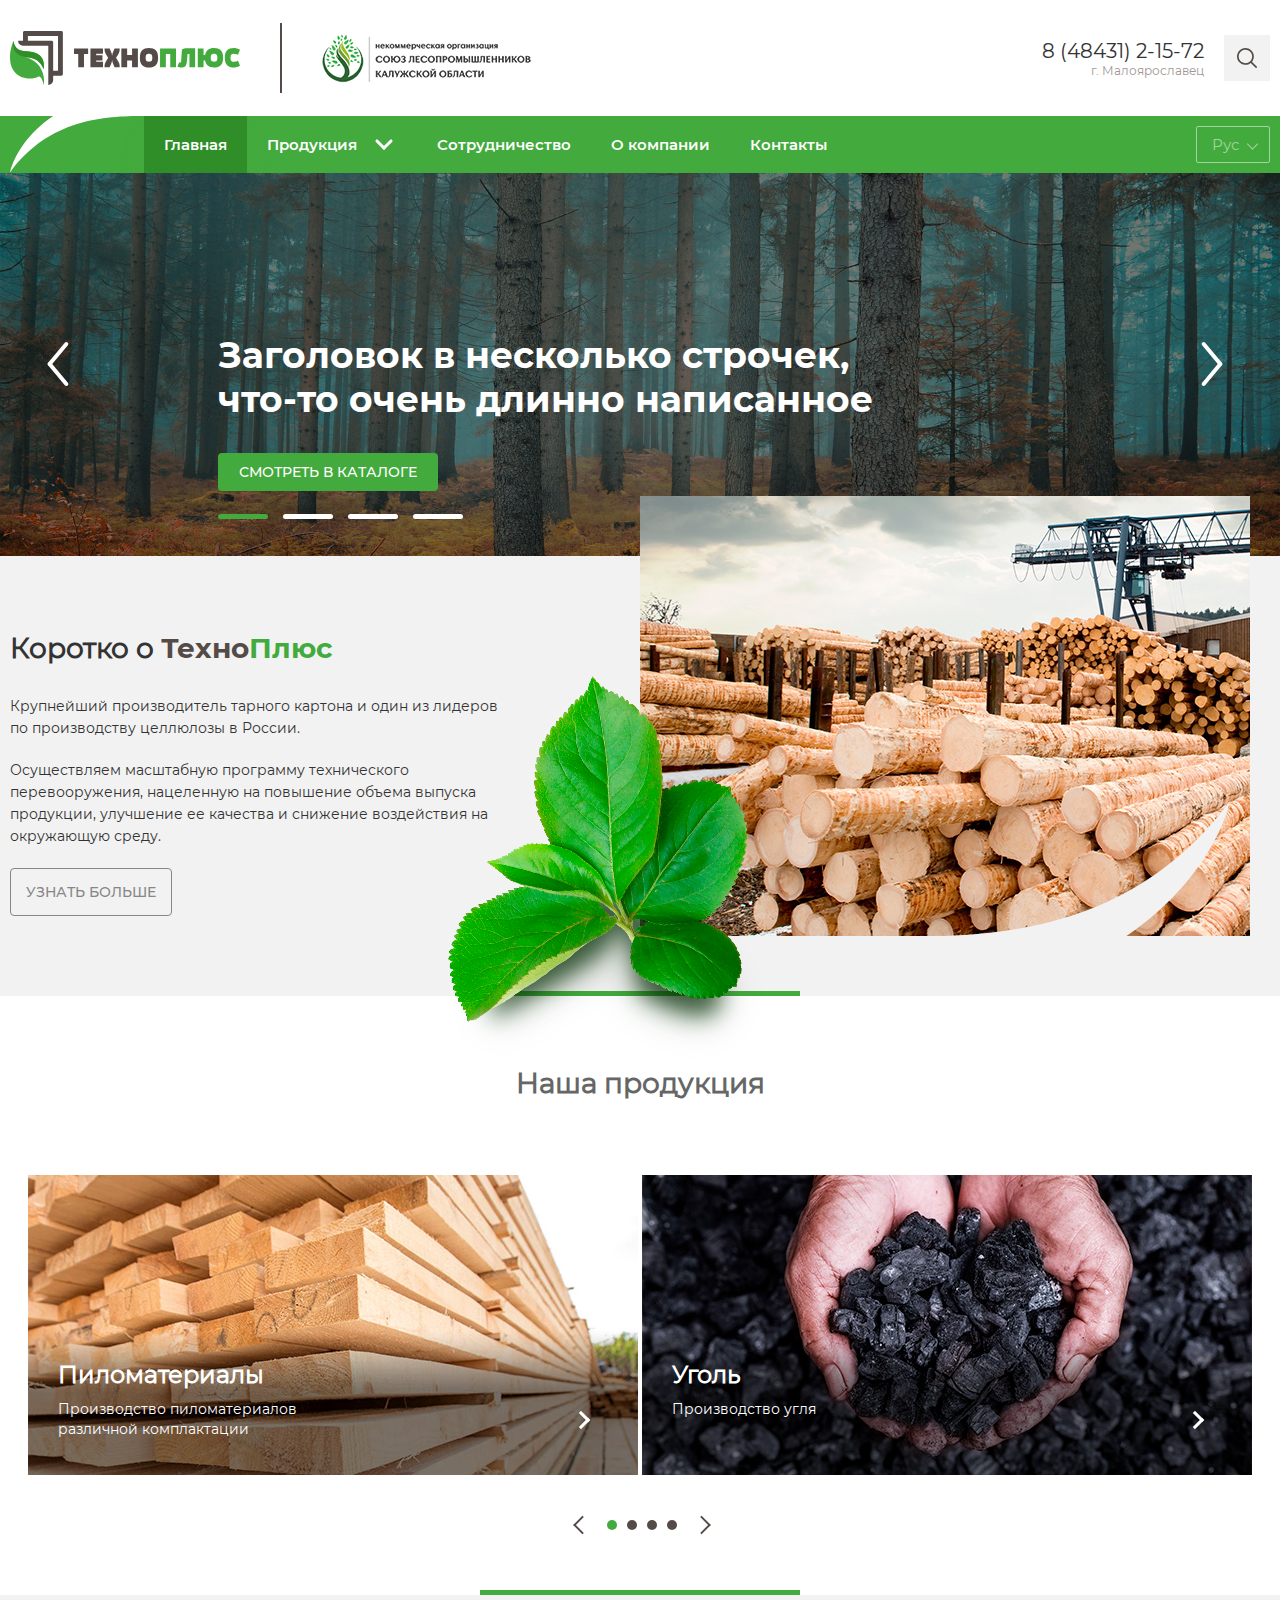
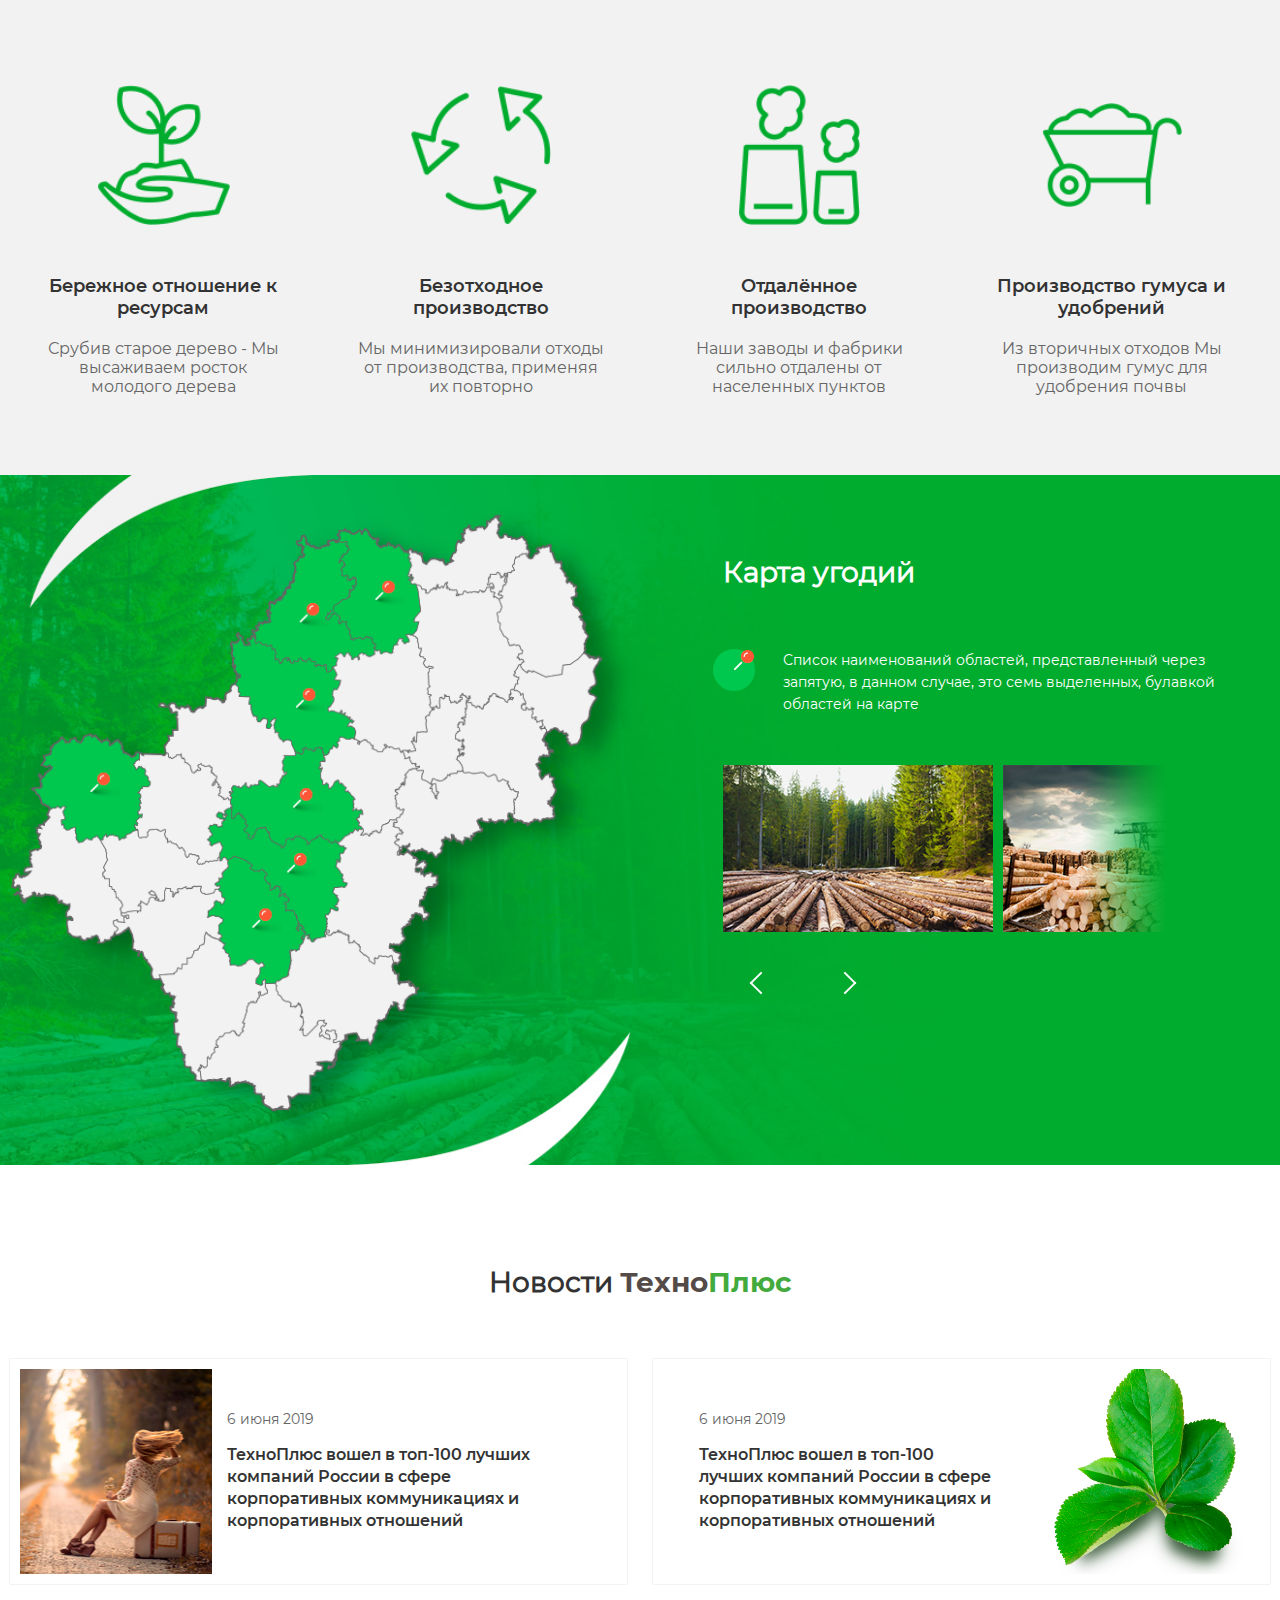
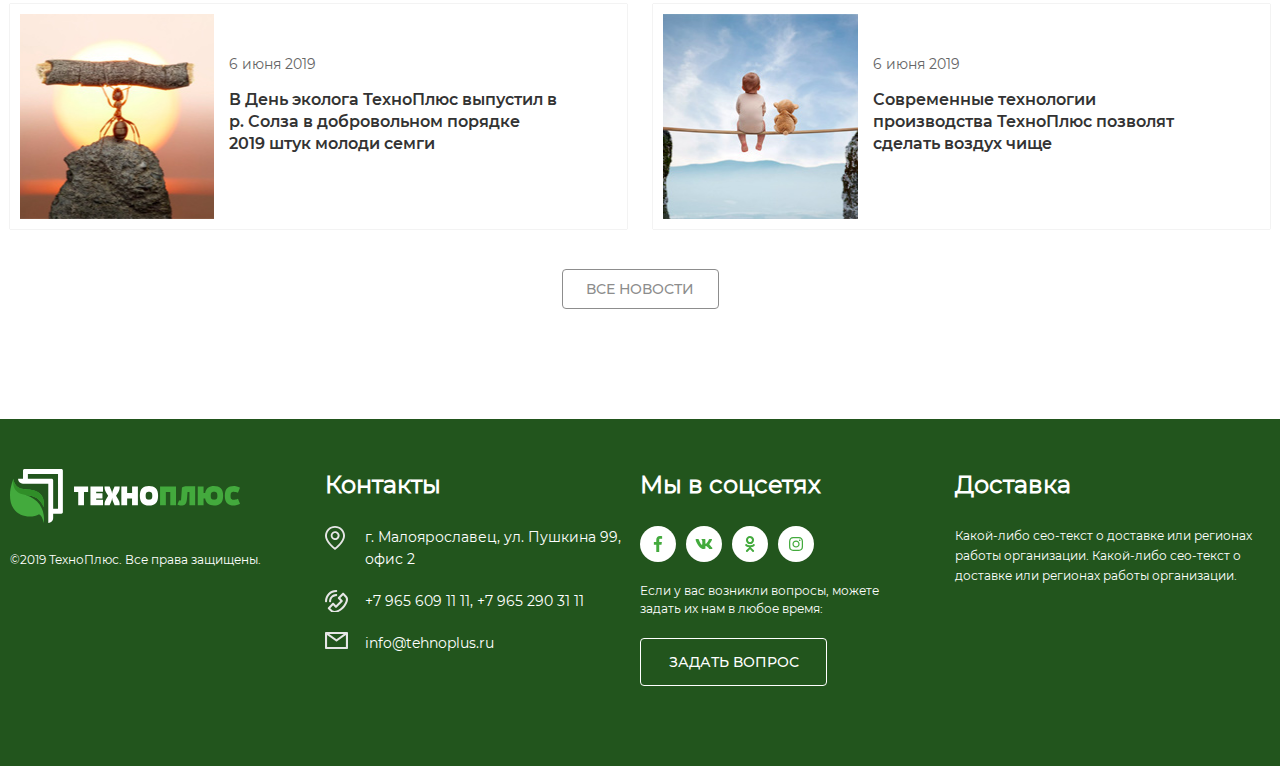
==== commit 5c570d93: "version2.0" ====
--- a/index.html
+++ b/index.html
@@ -30,7 +30,7 @@
 		<div class="wrap">
 			<img src="img/decor.svg" alt="decor">
 			<ul class="menu__list">
-				<li class="menu__item">
+				<li class="menu__item menu__item--active">
 					<a href="#">Главная</a>
 				</li>
 				<li class="menu__item menu__item--products--off menu__item--product">
@@ -40,10 +40,10 @@
 					<a href="#">Сотрудничество</a>
 				</li>
 				<li class="menu__item">
-					<a href="#">О компании</a>
+					<a href="company.html">О компании</a>
 				</li>
 				<li class="menu__item">
-					<a href="#">Контакты</a>
+					<a href="contacts.html">Контакты</a>
 				</li>
 			</ul>
 
--- a/css/style.css
+++ b/css/style.css
@@ -2,6 +2,10 @@
 @font-face {
     font-family: phone-lg;
     src: url("../fonts/Montserrat-Regular_0.ttf") format("truetype");
+}
+@font-face {
+    font-family: extra-l;
+    src: url("../fonts/Montserrat-ExtraLight.ttf") format("truetype");
 }
 @font-face {
     font-family: phone-caption-lg;
@@ -1554,4 +1558,237 @@
     .big_logo_img {
         width: 900px;
     }
+}
+
+
+.broadcrumbs {
+    width: 100%;
+    margin-top: 34px;
+    margin-bottom: 12px;
+}
+
+.broadcrumbs .wrap {
+    justify-content: flex-start;
+}
+.broadcrumbs ul {
+    display: flex;
+}
+
+.broadcrumbs a {
+    color: #333333;
+    font-family: breadcrumb-link-lg;
+    font-size: 12px;
+    line-height: 14px;
+    margin-right: 31px;
+    position: relative;
+    text-decoration: underline;
+}
+.broadcrumbs a::after {
+    content: "";
+    background-color: #43aa3d;
+    position: absolute;
+    width: 5px;
+    height: 5px;
+    border-radius: 50%;
+    right: -16px;
+    top: 5px;
+}
+.broadcrumbs a:not([href])::after {
+    display: none;
+}
+.broadcrumbs a:not([href]) {
+    text-decoration: none;
+}
+
+.contacts__title_h1 {
+    width: 100%;
+    color: #333333;
+    font-size: 36px;
+    line-height: 48px;
+    font-family: h2-lg;
+    margin-bottom: 75px;
+}
+.contacts_info__list {
+    width: 100%;
+    display: flex;
+    justify-content: space-between;
+}
+.contacns_info__item--title {
+    font-family: h3-lg;
+    font-size: 28px;
+    line-height: 40px;
+    color: #333333;
+    margin-bottom: 36px;
+}
+.contacts_info__item {
+    width: 29%;
+}
+.contacts-address__item {
+    padding-left: 28px;
+    margin-bottom: 20px;
+    font-size: 14px;
+    line-height: 22px;
+    position: relative;
+    color: #333;
+}
+.contacts-address__item::before {
+    content: "";
+    position: absolute;
+    left: -5px;
+    top: 0;
+    width: 20px;
+    height: 20px;
+    background-position: center center;
+    background-repeat: no-repeat;
+    background-size: contain;
+}
+.contacts-address__item--mail {
+    text-decoration: underline;
+}
+.contacts-address__item--mail::before {
+    background-image: url(../img/contacts/mail.svg);
+}
+.contacts-address__item--phone::before {
+    background-image: url(../img/contacts/phone.svg);
+}
+.contacts-address__item--address::before {
+    background-image: url(../img/contacts/geo.svg);
+}
+
+.contacts__button {
+    margin-top: 40px;
+    display: block;
+    width: 295px;
+    text-align: center;
+    padding-top: 13px;
+    padding-bottom: 13px;
+}
+.contacts__button__map {
+    padding-left: 20px;
+    position: relative;
+    background-color: #fff;
+    color: #43aa3d;
+    border: 1px solid #43aa3d;
+}
+.contacts__button__map::before {
+    position: absolute;
+    content: "";
+    width: 15px;
+    height: 15px;
+    background-image: url(../img/contacts/geo.svg);
+    background-repeat: no-repeat;
+    background-position: center center;
+    background-size: contain;
+    left: 60px;
+    top: calc(50% - 7px);
+}
+.contacts__button__map:hover {
+    color: #fff;
+    background-color: #6cce67;
+}
+
+.contacts__button__card {
+    position: relative;
+    background-color: #fff;
+    color: #544B48;
+    border: 1px solid #544B48;
+    padding-left: 15px;
+}
+.contacts__button__card:hover {
+    color: #fff;
+    background-color: #6cce67;
+}
+.contacts__button__card::before {
+    position: absolute;
+    content: "";
+    width: 15px;
+    height: 15px;
+    background-image: url(../img/contacts/print.svg);
+    background-repeat: no-repeat;
+    background-position: center center;
+    background-size: contain;
+    left: 27px;
+    top: calc(50% - 7px);
+}
+
+.contacts_info__item--text {
+    font-family: h6-lg;
+    color: #333;
+    margin-bottom: 20px;
+    font-size: 14px;
+}
+.contacts__requisites {
+    color: #333;
+}
+.contacts__requisites span {
+    color: #308E28;
+}
+.contacts__requisites {
+    margin-bottom: 5px;
+    font-size: 14px;
+}
+.contacts_info {
+    margin-bottom: 60px;
+}
+.contacts_map img {
+    width: 100%;
+}
+.company_info {
+    position: relative;
+}
+.company_info--big-text {
+    margin-bottom: 115px;
+    font-size: 60px;
+    font-family: extra-l;
+    width: 100%;
+    text-align: center;
+    color: #43aa3d;
+    margin-top: 100px;
+}
+
+.company_img {
+    width: 615px;
+    height: 440px;
+    background-repeat: no-repeat;
+    background-position: center center;
+    background-size: cover;
+}
+.company_text {
+    width: 50%;
+    padding-left: 35px;
+    box-sizing: border-box;
+}
+.company_text--title {
+    margin-top: 35px;
+    margin-bottom: 25px;
+}
+.company_text--p {
+    font-family: phone-lg;
+    color: #333;
+    margin-bottom: 12px;
+    font-size: 14px;
+    line-height: 20px;
+}
+
+.company__item {
+    font-family: phone-lg;
+    color: #333;
+    margin-bottom: 12px;
+    font-size: 14px;
+    line-height: 18px;
+    padding-left: 40px;
+    position: relative;
+}
+.company__item::before {
+    content: "";
+    left: 22px;
+    top: 7px;
+    position: absolute;
+    width: 5px;
+    height: 5px;
+    background-color: #43aa3d;
+    border-radius: 50%;
+}
+.company_title {
+    margin-bottom: 55px;
 }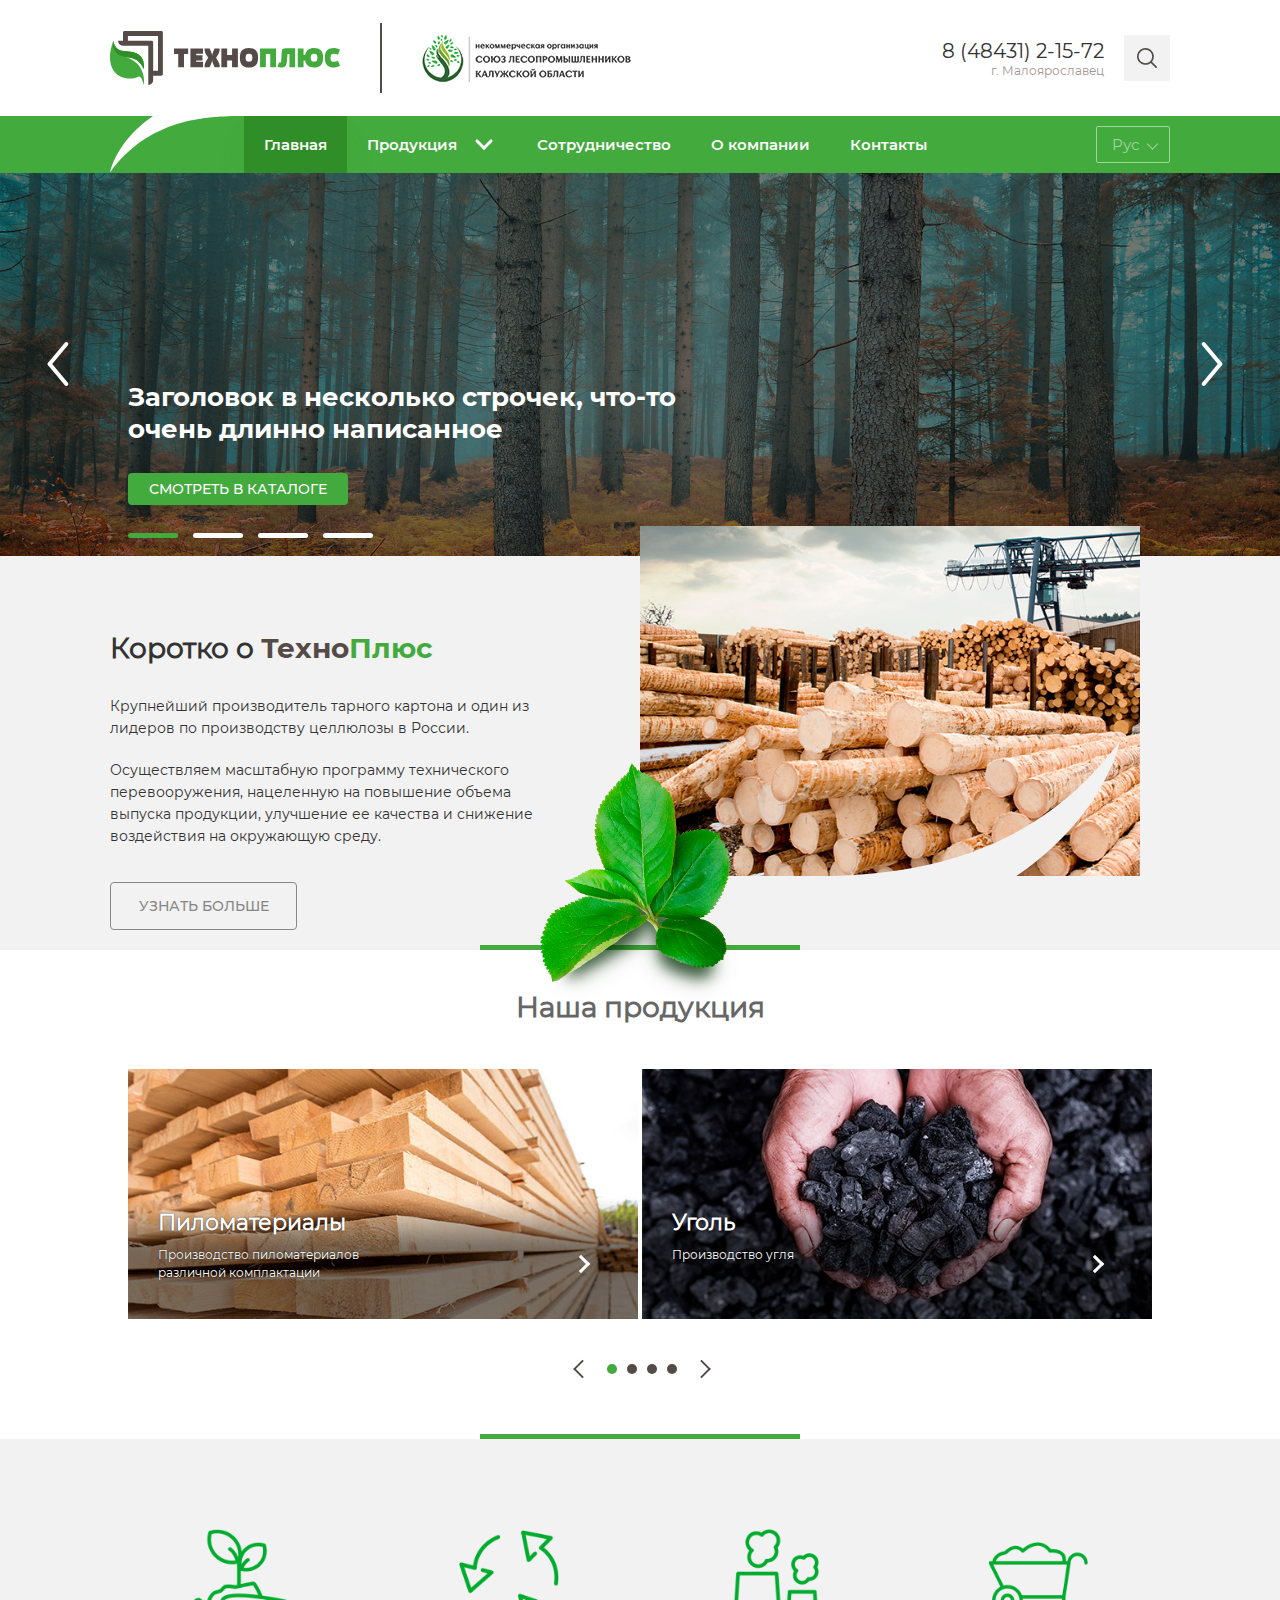
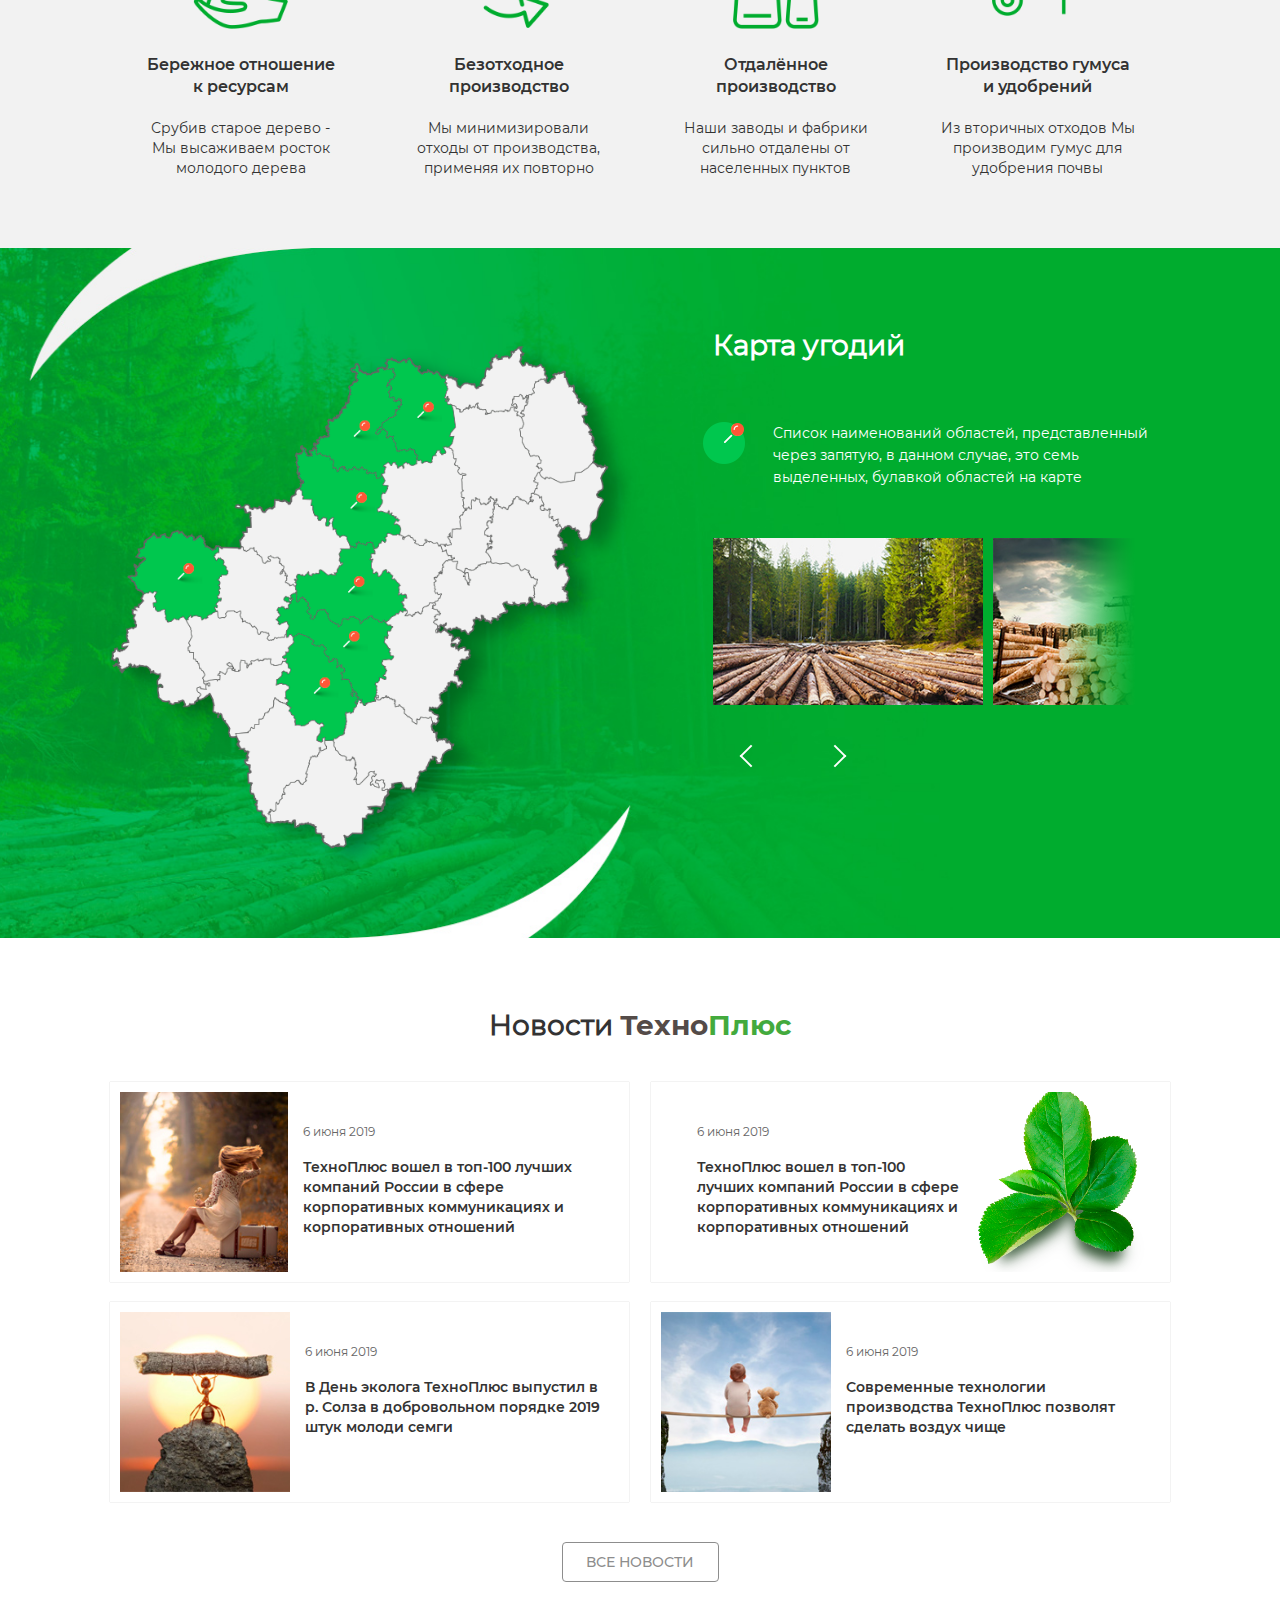
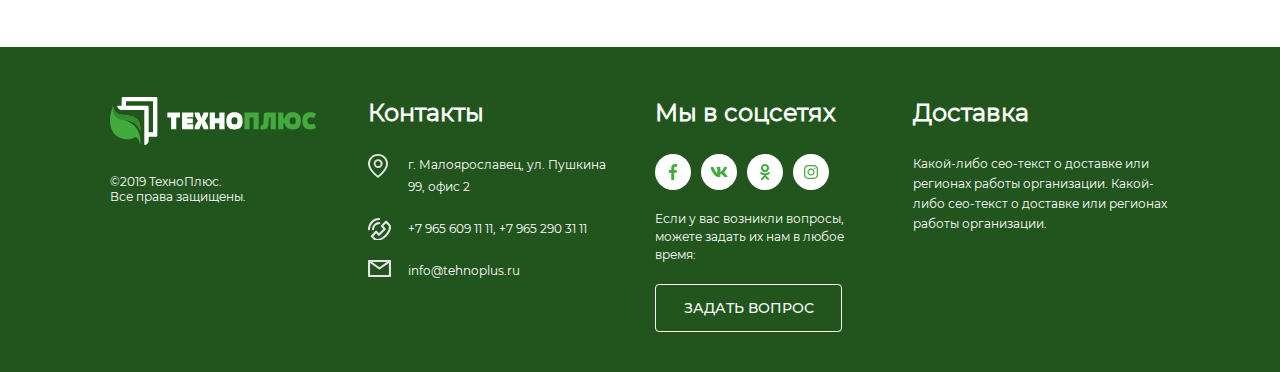
==== commit 6d2fe022: "avgust" ====
--- a/index.html
+++ b/index.html
@@ -11,326 +11,361 @@
 </head>
 
 <body>
-	<section class="top">
-		<div class="wrap wrap_top">
-			<img src="img/logo.svg" alt="Логотип" class="top__logo">
-			<span class="logo__line"></span>
-			<img src="img/small-logo.png" alt="Маленький логотип" class="top__img">
-
-			<div class="top__nomber">
-				<p class="top__nomber--text"><a href="#">8 (48431) 2-15-72</a></p>
-				<p class="top__nomber--city">г. Малоярославец</p>
-			</div>
-
-			<button class="top__search"></button>
-		</div>
-	</section>
-
-	<section class="menu">
-		<div class="wrap">
-			<img src="img/decor.svg" alt="decor">
-			<ul class="menu__list">
-				<li class="menu__item menu__item--active">
-					<a href="#">Главная</a>
-				</li>
-				<li class="menu__item menu__item--products--off menu__item--product">
-					<a href="products.html">Продукция</a>
-				</li>
-				<li class="menu__item">
-					<a href="#">Сотрудничество</a>
-				</li>
-				<li class="menu__item">
-					<a href="company.html">О компании</a>
-				</li>
-				<li class="menu__item">
-					<a href="contacts.html">Контакты</a>
-				</li>
-			</ul>
-
-			<div class="menu__language">
-				<button class="menu__language--button">Рус</button>
-				<ul class="language__list">
-					<li class="language__item"><a href="#">Рус</a></li>
-					<li class="language__item"><a href="#">Eng</a></li>
+	<div class="wrapper__top">
+		<section class="top">
+			<div class="wrap wrap_top">
+				<img src="img/logo.svg" alt="Логотип" class="top__logo">
+				<span class="logo__line"></span>
+				<img src="img/small-logo.png" alt="Маленький логотип" class="top__img">
+
+				<div class="top__nomber top__nomber--desktop">
+					<p class="top__nomber--text"><a href="#">8 (48431) 2-15-72</a></p>
+					<p class="top__nomber--city">г. Малоярославец</p>
+				</div>
+				<div class="search__block">
+					<input id="search" type="text" placeholder="Поиск">
+					<button class="top__search top__search--desktop"></button>
+				</div>
+			</div>
+		</section>
+
+		<section class="menu">
+			<div class="wrap">
+				<div class="menu_button">
+					<input type="checkbox" id="checkbox1" class="checkbox1 visuallyHidden">
+					<label for="checkbox1">
+						<div class="hamburger hamburger1">
+							<span class="bar bar1"></span>
+							<span class="bar bar2"></span>
+							<span class="bar bar3"></span>
+							<span class="bar bar4"></span>
+						</div>
+					</label>
+				</div>
+				<img src="img/decor.svg" alt="decor" class="menu__img">
+				<ul class="menu__list">
+					<li class="menu__item menu__item--active">
+						<a href="index.html">Главная</a>
+					</li>
+					<li class="menu__item menu__item--products--off menu__item--product">
+						<a href="products.html">Продукция</a>
+					</li>
+					<li class="menu__item">
+						<a href="#">Сотрудничество</a>
+					</li>
+					<li class="menu__item">
+						<a href="company.html">О компании</a>
+					</li>
+					<li class="menu__item">
+						<a href="contacts.html">Контакты</a>
+					</li>
 				</ul>
-			</div>
-		</div>
-	</section>
-
-	<section class="slider__top">
-		<div class="slider__top--button--left"></div>
-		<div class="slider__top--wrapper">
-			<div class="slider__top--content">
-
-				<div class="slider__top--item">
-					<img class="slider__top--img" src="img/slider_img.jpg" alt="slider image">
-					<div class="bg_filter" style="background-image: url('img/bg_filter.png');"></div>
-					<h2 class="slider__top--title">Заголовок в несколько строчек, что-то очень длинно написанное </h2>
-					<div class="slider__top--button button">Смотреть в каталоге</div>
-				</div>
-
-				<div class="slider__top--item">
-					<img class="slider__top--img" src="img/slider_img.jpg" alt="slider image">
-					<div class="bg_filter" style="background-image: url('img/bg_filter.png');"></div>
-					<h2 class="slider__top--title">Заголовок в несколько строчек, что-то очень длинно написанное </h2>
-					<div class="slider__top--button button">Смотреть в каталоге</div>
-				</div>
-
-				<div class="slider__top--item">
-					<img class="slider__top--img" src="img/slider_img.jpg" alt="slider image">
-					<div class="bg_filter" style="background-image: url('img/bg_filter.png');"></div>
-					<h2 class="slider__top--title">Заголовок в несколько строчек, что-то очень длинно написанное </h2>
-					<div class="slider__top--button button">Смотреть в каталоге</div>
-				</div>
-
-				<div class="slider__top--item">
-					<img class="slider__top--img" src="img/slider_img.jpg" alt="slider image">
-					<div class="bg_filter" style="background-image: url('img/bg_filter.png');"></div>
-					<h2 class="slider__top--title">Заголовок в несколько строчек, что-то очень длинно написанное </h2>
-					<a href="#" class="slider__top--button button">Смотреть в каталоге</a>
-				</div>
-			</div>
-		</div>
-		<div class="slider__top--button--right"></div>
-
-		<div class="button__dots">
-			<div class="button__dot button__dot1"></div>
-			<div class="button__dot button__dot2"></div>
-			<div class="button__dot button__dot3"></div>
-			<div class="button__dot button__dot4"></div>
-		</div>
-	</section>
-
-	<section class="short__info">
-		<div class="wrap">
-			<div class="short__text-block">
-				<h3 class="short__title">Коротко о <span class="short__h">Техно</span><span
+
+				<div class="menu__language">
+					<button class="menu__language--button">Рус</button>
+					<ul class="language__list">
+						<li class="language__item"><a href="#">Рус</a></li>
+						<li class="language__item"><a href="#">Eng</a></li>
+					</ul>
+				</div>
+				<div class="top__nomber top__nomber--mobile">
+					<p class="top__nomber--text"><a href="#">8 (48431) 2-15-72</a></p>
+					<p class="top__nomber--city">г. Малоярославец</p>
+				</div>
+				<input id="search-mobile" type="text" placeholder="Поиск">
+				<button class="top__search top__search--mobile"></button>
+			</div>
+		</section>
+	</div>
+
+		<section class="slider__top">
+			<div class="slider__top--button--left"></div>
+			<div class="slider__top--wrapper">
+				<div class="slider__top--content">
+
+					<div class="slider__top--item">
+						<img class="slider__top--img" src="img/slider_img.jpg" alt="slider image">
+						<div class="bg_filter" style="background-image: url('img/bg_filter.png');"></div>
+						<h2 class="slider__top--title">Заголовок в несколько строчек, что-то очень длинно написанное
+						</h2>
+						<div class="slider__top--button button">Смотреть в каталоге</div>
+					</div>
+
+					
+
+					<div class="slider__top--item">
+						<img class="slider__top--img" src="img/slider_img.jpg" alt="slider image">
+						<div class="bg_filter" style="background-image: url('img/bg_filter.png');"></div>
+						<h2 class="slider__top--title">Заголовок в несколько строчек, что-то очень длинно написанное
+						</h2>
+						<div class="slider__top--button button">Смотреть в каталоге</div>
+					</div>
+
+					<div class="slider__top--item">
+						<img class="slider__top--img" src="img/slider_img.jpg" alt="slider image">
+						<div class="bg_filter" style="background-image: url('img/bg_filter.png');"></div>
+						<h2 class="slider__top--title">Заголовок в несколько строчек, что-то очень длинно написанное
+						</h2>
+						<div class="slider__top--button button">Смотреть в каталоге</div>
+					</div>
+
+					<div class="slider__top--item">
+						<img class="slider__top--img" src="img/slider_img.jpg" alt="slider image">
+						<div class="bg_filter" style="background-image: url('img/bg_filter.png');"></div>
+						<h2 class="slider__top--title">Заголовок в несколько строчек, что-то очень длинно написанное
+						</h2>
+						<a href="#" class="slider__top--button button">Смотреть в каталоге</a>
+					</div>
+				</div>
+			</div>
+			<div class="slider__top--button--right"></div>
+
+			<div class="button__dots">
+				<!-- <div class="button__dot button__active"></div>
+				<div class="button__dot"></div>
+				<div class="button__dot"></div>
+				<div class="button__dot"></div> -->
+			</div>
+		</section>
+
+		<section class="short__info">
+			<div class="wrap">
+				<div class="short__text-block">
+					<h3 class="short__title">Коротко о <span class="short__h">Техно</span><span
+							class="short__green">Плюс</span></h3>
+					<p class="short__text">Крупнейший производитель тарного картона и один из лидеров по производству
+						целлюлозы в России.</p>
+					<p class="short__text">Осуществляем масштабную программу технического перевооружения, нацеленную на
+						повышение объема выпуска продукции, улучшение ее качества и снижение воздействия на окружающую
+						среду.</p>
+
+					<a href="#" class="social__button button short__button">Узнать больше</a>
+				</div>
+
+				<div class="short__img">
+					<div class="short__img--big" style="background-image: url('img/short_img1.jpg')" ;>
+						<img class="short__img--big--uzor" src="img/short_uzor.png" alt="">
+					</div>
+
+					<img src="img/short_cvetok.png" alt="" class="short__img--cvetok">
+				</div>
+			</div>
+
+			<div class="line__bottom"></div>
+		</section>
+
+		<section class="productions">
+			<div class="wrap">
+				<h2 class="productions__title">Наша продукция</h2>
+
+
+				<div class="productions__slider--line">
+					<div class="productions__slider">
+						<div class="productions__slider--content">
+							<div class="productions__slider--item-wrapper">
+								<div class="productions__slider--item"
+									style="background-image: url('img/productions_img1.jpg');">
+									<img class="slider__shadow" src="img/slider_shadow.png" alt="">
+
+									<h3 class="productions__slider--title">Пиломатериалы</h3>
+									<p class="productions__slider--text">Производство пиломатериалов различной
+										комплактации
+									</p>
+
+									<div class="productions__slider--arrow"></div>
+								</div>
+								<div class="productions__slider--item"
+									style="background-image: url('img/productions_img2.jpg');">
+									<img class="slider__shadow" src="img/slider_shadow.png" alt="">
+
+									<h3 class="productions__slider--title">Уголь</h3>
+									<p class="productions__slider--text">Производство угля</p>
+
+									<div class="productions__slider--arrow"></div>
+								</div>
+							</div>
+						</div>
+					</div>
+				</div>
+
+				<div class="productions__dots">
+					<div class="productions__dots--left"></div>
+					<div class="productions__dot productions__dot1"></div>
+					<div class="productions__dot productions__dot2"></div>
+					<div class="productions__dot productions__dot3"></div>
+					<div class="productions__dot productions__dot4"></div>
+					<div class="productions__dots--right"></div>
+				</div>
+			</div>
+			<div class="line__bottom"></div>
+		</section>
+
+		<section class="advantages">
+			<div class="wrap">
+				<ul class="advantages__list">
+					<li class="advantages__item">
+						<div class="advantages__item--img advantages__item--img1"
+							style="background-image: url(img/advantages/img1.png);"></div>
+
+						<h4 class="advantages__item--title">Бережное отношение к ресурсам</h4>
+						<p class="advantages__text">Срубив старое дерево - Мы высаживаем росток молодого дерева</p>
+					</li>
+					<li class="advantages__item">
+						<div class="advantages__item--img advantages__item--img2"
+							style="background-image: url(img/advantages/img2.png);"></div>
+
+						<h4 class="advantages__item--title">Безотходное производство</h4>
+						<p class="advantages__text">Мы минимизировали отходы от производства, применяя их повторно</p>
+					</li>
+					<li class="advantages__item">
+						<div class="advantages__item--img advantages__item--img3"
+							style="background-image: url(img/advantages/img3.png);"></div>
+
+						<h4 class="advantages__item--title">Отдалённое производство</h4>
+						<p class="advantages__text">Наши заводы и фабрики сильно отдалены от населенных пунктов</p>
+					</li>
+					<li class="advantages__item">
+						<div class="advantages__item--img advantages__item--img4"
+							style="background-image: url(img/advantages/img4.png);"></div>
+
+						<h4 class="advantages__item--title">Производство гумуса и удобрений</h4>
+						<p class="advantages__text">Из вторичных отходов Мы производим гумус для удобрения почвы</p>
+					</li>
+				</ul>
+			</div>
+		</section>
+
+		<section class="map" style="background-image: url('img/map_bg.jpg');">
+			<div class="wrap">
+				<div class="map_img">
+					<img src="img/map_img.png" alt="">
+				</div>
+
+				<div class="map_info">
+					<h2 class="map_info--title">Карта угодий</h2>
+
+					<p class="map_info--text">Список наименований областей, представленный через запятую, в данном
+						случае,
+						это семь выделенных, булавкой областей на карте</p>
+
+
+					<div class="map__slider">
+						<div class="map__slider--content-wrapper">
+							<div class="map__slider--content">
+								<div class="map__slider--item">
+									<img src="img/map_slider_img1.jpg" alt="">
+								</div>
+								<div class="map__slider--item">
+									<img src="img/map_slider_img2.jpg" alt="">
+								</div>
+								<div class="map__slider--item">
+									<img src="img/map_slider_img1.jpg" alt="">
+								</div>
+							</div>
+							<img src="img/map_slider_shadow.png" alt="" class="map_slider_shadow">
+						</div>
+
+						<div class="map__slider__buttons">
+							<div class="map__slider__buttons--left"></div>
+							<div class="map__slider__buttons--right"></div>
+						</div>
+					</div>
+				</div>
+			</div>
+		</section>
+
+		<section class="news">
+			<div class="wrap">
+				<h3 class="short__title news__title">Новости <span class="short__h">Техно</span><span
 						class="short__green">Плюс</span></h3>
-				<p class="short__text">Крупнейший производитель тарного картона и один из лидеров по производству
-					целлюлозы в России.</p>
-				<p class="short__text">Осуществляем масштабную программу технического перевооружения, нацеленную на
-					повышение объема выпуска продукции, улучшение ее качества и снижение воздействия на окружающую
-					среду.</p>
-
-				<a href="#" class="social__button button short__button">Узнать больше</a>
-			</div>
-
-			<div class="short__img">
-				<div class="short__img--big" style="background-image: url('img/short_img1.jpg')" ;>
-					<img class="short__img--big--uzor" src="img/short_uzor.png" alt="">
-				</div>
-
-				<img src="img/short_cvetok.png" alt="" class="short__img--cvetok">
-			</div>
-		</div>
-
-		<div class="line__bottom"></div>
-	</section>
-
-	<section class="productions">
-		<div class="wrap">
-			<h2 class="productions__title">Наша продукция</h2>
-
-
-			<div class="productions__slider--line">
-				<div class="productions__slider">
-					<div class="productions__slider--content">
-						<div class="productions__slider--item-wrapper">
-							<div class="productions__slider--item"
-								style="background-image: url('img/productions_img1.jpg');">
-								<img class="slider__shadow" src="img/slider_shadow.png" alt="">
-
-								<h3 class="productions__slider--title">Пиломатериалы</h3>
-								<p class="productions__slider--text">Производство пиломатериалов различной комплактации
-								</p>
-
-								<div class="productions__slider--arrow"></div>
-							</div>
-							<div class="productions__slider--item"
-								style="background-image: url('img/productions_img2.jpg');">
-								<img class="slider__shadow" src="img/slider_shadow.png" alt="">
-
-								<h3 class="productions__slider--title">Уголь</h3>
-								<p class="productions__slider--text">Производство угля</p>
-
-								<div class="productions__slider--arrow"></div>
-							</div>
-						</div>
-					</div>
-				</div>
-			</div>
-
-			<div class="productions__dots">
-				<div class="productions__dots--left"></div>
-				<div class="productions__dot productions__dot1"></div>
-				<div class="productions__dot productions__dot2"></div>
-				<div class="productions__dot productions__dot3"></div>
-				<div class="productions__dot productions__dot4"></div>
-				<div class="productions__dots--right"></div>
-			</div>
-		</div>
-		<div class="line__bottom"></div>
-	</section>
-
-	<section class="advantages">
-		<div class="wrap">
-			<ul class="advantages__list">
-				<li class="advantages__item">
-					<div class="advantages__item--img advantages__item--img1"
-						style="background-image: url(img/advantages/img1.png);"></div>
-
-					<h4 class="advantages__item--title">Бережное отношение к ресурсам</h4>
-					<p class="advantages__text">Срубив старое дерево - Мы высаживаем росток молодого дерева</p>
-				</li>
-				<li class="advantages__item">
-					<div class="advantages__item--img advantages__item--img2"
-						style="background-image: url(img/advantages/img2.png);"></div>
-
-					<h4 class="advantages__item--title">Безотходное производство</h4>
-					<p class="advantages__text">Мы минимизировали отходы от производства, применяя их повторно</p>
-				</li>
-				<li class="advantages__item">
-					<div class="advantages__item--img advantages__item--img3"
-						style="background-image: url(img/advantages/img3.png);"></div>
-
-					<h4 class="advantages__item--title">Отдалённое производство</h4>
-					<p class="advantages__text">Наши заводы и фабрики сильно отдалены от населенных пунктов</p>
-				</li>
-				<li class="advantages__item">
-					<div class="advantages__item--img advantages__item--img4"
-						style="background-image: url(img/advantages/img4.png);"></div>
-
-					<h4 class="advantages__item--title">Производство гумуса и удобрений</h4>
-					<p class="advantages__text">Из вторичных отходов Мы производим гумус для удобрения почвы</p>
-				</li>
-			</ul>
-		</div>
-	</section>
-
-	<section class="map" style="background-image: url('img/map_bg.jpg');">
-		<div class="wrap">
-			<div class="map_img">
-				<img src="img/map_img.png" alt="">
-			</div>
-
-			<div class="map_info">
-				<h2 class="map_info--title">Карта угодий</h2>
-
-				<p class="map_info--text">Список наименований областей, представленный через запятую, в данном случае,
-					это семь выделенных, булавкой областей на карте</p>
-
-
-				<div class="map__slider">
-					<div class="map__slider--content-wrapper">
-						<div class="map__slider--content">
-							<div class="map__slider--item">
-								<img src="img/map_slider_img1.jpg" alt="">
-							</div>
-							<div class="map__slider--item">
-								<img src="img/map_slider_img2.jpg" alt="">
-							</div>
-							<div class="map__slider--item">
-								<img src="img/map_slider_img1.jpg" alt="">
-							</div>
-						</div>
-						<img src="img/map_slider_shadow.png" alt="" class="map_slider_shadow">
-					</div>
-
-					<div class="map__slider__buttons">
-						<div class="map__slider__buttons--left"></div>
-						<div class="map__slider__buttons--right"></div>
-					</div>
-				</div>
-			</div>
-		</div>
-	</section>
-
-	<section class="news">
-		<div class="wrap">
-			<h3 class="short__title news__title">Новости <span class="short__h">Техно</span><span class="short__green">Плюс</span></h3>
-			<ul class="news__list">
-
-				<li class="news__item">
-					<div class="news__item--img" style="background-image: url('img/news/news_img1.jpg');"></div>
-
-					<div class="news__item--text">
-						<div class="news__item--data">6 июня 2019</div>
-						<div class="news__item--text-info">ТехноПлюс вошел в топ-100 лучших компаний России в сфере корпоративных коммуникациях и корпоративных отношений</div>
-					</div>
-					<a href="#" class="news_link"></a>
-				</li>
-				<li class="news__item news__item--right">
-					<div class="news__item--text">
-						<div class="news__item--data">6 июня 2019</div>
-						<div class="news__item--text-info">ТехноПлюс вошел в топ-100 лучших компаний России в сфере корпоративных коммуникациях и корпоративных отношений</div>
-					</div>
-					<div class="news__item--img" style="background-image: url('img/news/news_img2.png');"></div>
-					<a href="#" class="news_link"></a>
-				</li>
-				<li class="news__item">
-					<div class="news__item--img" style="background-image: url('img/news/news_img3.jpg');"></div>
-
-					<div class="news__item--text">
-						<div class="news__item--data">6 июня 2019</div>
-						<div class="news__item--text-info">В День эколога ТехноПлюс выпустил в р. Солза в добровольном порядке 2019 штук молоди семги</div>
-					</div>
-					<a href="#" class="news_link"></a>
-				</li>
-				<li class="news__item">
-					<div class="news__item--img" style="background-image: url('img/news/news_img4.jpg');"></div>
-
-					<div class="news__item--text">
-						<div class="news__item--data">6 июня 2019</div>
-						<div class="news__item--text-info">Современные технологии производства ТехноПлюс позволят сделать воздух чище</div>
-					</div>
-					<a href="#" class="news_link"></a>
-				</li>
-			</ul>
-
-			<a href="#" class="button news_button">Все новости</a>
-			
-
-		</div>
-	</section>
-
-	<section class="footer">
-		<div class="wrap">
-			<div class="footer__logo">
-				<img src="img/logo-footer.svg" alt="" class="logo--img">
-				<p class="logo--text">©2019 ТехноПлюс. Все права защищены.</p>
-			</div>
-
-			<div class="footer__contacts">
-				<h4 class="contacts__title footer__title">Контакты</h4>
-				<p class="footer__text contacts__item contacts__item--address">г. Малоярославец, ул. Пушкина 99, офис 2
-				</p>
-				<p class="footer__text contacts__item contacts__item--phone"><a href="tel: +79656091111">+7 965 609 11
-						11</a>, <a href="tel:+79652903111">+7 965 290 31 11</a></p>
-				<p class="footer__text contacts__item contacts__item--mail"><a
-						href="mailto:info@tehnoplus.ru">info@tehnoplus.ru</a></p>
-			</div>
-
-			<div class="footer__social">
-				<h4 class="social__title footer__title">Мы в соцсетях</h4>
-				<a href="#" class="social__icon social__icon--fb"></a>
-				<a href="#" class="social__icon social__icon--vk"></a>
-				<a href="#" class="social__icon social__icon--ok"></a>
-				<a href="#" class="social__icon social__icon--inst"></a>
-
-				<p class="social__text">Если у вас возникли вопросы, можете задать их нам в любое время:</p>
-
-				<a href="#" class="social__button button">Задать вопрос</a>
-			</div>
-
-			<div class="footer__delivery">
-				<h4 class="delivery__title footer__title">Доставка</h4>
-				<p class="footer__text delivery__text">Какой-либо сео-текст о доставке или регионах работы организации.
-					Какой-либо сео-текст о доставке или регионах работы организации.</p>
-			</div>
-		</div>
-	</section>
-
-
+				<ul class="news__list">
+
+					<li class="news__item">
+						<div class="news__item--img" style="background-image: url('img/news/news_img1.jpg');"></div>
+
+						<div class="news__item--text">
+							<div class="news__item--data">6 июня 2019</div>
+							<div class="news__item--text-info">ТехноПлюс вошел в топ-100 лучших компаний России в сфере
+								корпоративных коммуникациях и корпоративных отношений</div>
+						</div>
+						<a href="#" class="news_link"></a>
+					</li>
+					<li class="news__item news__item--right">
+						<div class="news__item--text">
+							<div class="news__item--data">6 июня 2019</div>
+							<div class="news__item--text-info">ТехноПлюс вошел в топ-100 лучших компаний России в сфере
+								корпоративных коммуникациях и корпоративных отношений</div>
+						</div>
+						<div class="news__item--img" style="background-image: url('img/news/news_img2.png');"></div>
+						<a href="#" class="news_link"></a>
+					</li>
+					<li class="news__item">
+						<div class="news__item--img" style="background-image: url('img/news/news_img3.jpg');"></div>
+
+						<div class="news__item--text">
+							<div class="news__item--data">6 июня 2019</div>
+							<div class="news__item--text-info">В День эколога ТехноПлюс выпустил в р. Солза в
+								добровольном порядке 2019 штук молоди семги</div>
+						</div>
+						<a href="#" class="news_link"></a>
+					</li>
+					<li class="news__item">
+						<div class="news__item--img" style="background-image: url('img/news/news_img4.jpg');"></div>
+
+						<div class="news__item--text">
+							<div class="news__item--data">6 июня 2019</div>
+							<div class="news__item--text-info">Современные технологии производства ТехноПлюс позволят
+								сделать воздух чище</div>
+						</div>
+						<a href="#" class="news_link"></a>
+					</li>
+				</ul>
+
+				<a href="#" class="button news_button">Все новости</a>
+
+
+			</div>
+		</section>
+
+		<section class="footer">
+			<div class="wrap">
+				<div class="footer__logo">
+					<img src="img/logo-footer.svg" alt="" class="logo--img">
+					<p class="logo--text">©2019 ТехноПлюс. <br> Все права защищены.</p>
+				</div>
+
+				<div class="footer__contacts">
+					<h4 class="contacts__title footer__title">Контакты</h4>
+					<p class="footer__text contacts__item contacts__item--address">г. Малоярославец, ул. Пушкина 99,
+						офис 2
+					</p>
+					<p class="footer__text contacts__item contacts__item--phone"><a href="tel: +79656091111">+7 965 609
+							11
+							11</a>, <a href="tel:+79652903111">+7 965 290 31 11</a></p>
+					<p class="footer__text contacts__item contacts__item--mail"><a
+							href="mailto:info@tehnoplus.ru">info@tehnoplus.ru</a></p>
+				</div>
+
+				<div class="footer__social">
+					<h4 class="social__title footer__title">Мы в соцсетях</h4>
+					<a href="#" class="social__icon social__icon--fb"></a>
+					<a href="#" class="social__icon social__icon--vk"></a>
+					<a href="#" class="social__icon social__icon--ok"></a>
+					<a href="#" class="social__icon social__icon--inst"></a>
+
+					<p class="social__text">Если у вас возникли вопросы, можете задать их нам в любое время:</p>
+
+					<a href="#" class="social__button button">Задать вопрос</a>
+				</div>
+
+				<div class="footer__delivery">
+					<h4 class="delivery__title footer__title">Доставка</h4>
+					<p class="footer__text delivery__text">Какой-либо сео-текст о доставке или регионах работы
+						организации.
+						Какой-либо сео-текст о доставке или регионах работы организации.</p>
+				</div>
+			</div>
+		</section>
 
 
 	<script src="js/jquery-3.2.1.min.js"></script>
--- a/css/style.css
+++ b/css/style.css
@@ -299,7 +299,6 @@
 /* products */
 
 .products {
-    min-height: 214px;
     background-color: #f2f2f2;
     position: relative; 
     padding-top: 20px;
@@ -497,13 +496,14 @@
     min-height: 640px;
     background-color: #43AA3D;
     background-repeat: no-repeat;
-    background-position: center top;
-}
-@media (max-width: 1500px) {
+    background-position: center center;
+    background-size: cover;
+}
+/* @media (max-width: 1500px) {
     .about_tree {
         background-position: 1000px;
     }
-}
+} */
 .about_tree_title {
     margin-top: 80px;
     font-size: 28px;
@@ -764,6 +764,7 @@
     border-radius: 50%;
     transition: opacity 0.25s;
     margin-bottom: 20px;
+    display: block;
 }
 .social__icon:hover {
     opacity: 0.7;
@@ -952,14 +953,10 @@
     background-color: #fff;
     margin-right: 15px;
     border-radius: 10px;
-    cursor: pointer;
     transition: background 0.25s;
 }
-.button__dot:hover {
-    background-color: #43aa3d;
-    transition: background 0.25s;
-}
-.button__dot1 {
+
+.button__active {
     background-color: #43aa3d;
 }
 
@@ -1545,16 +1542,15 @@
         width: 610px;
         height: 348px;
     }
-    
 }
 
 @media (max-width: 1500px) {
-    .about_tree .wrap {
+    /* .about_tree .wrap {
         flex-basis: 900px;
-    }
-    .about_tree {
+    } */
+    /* .about_tree {
         padding-bottom: 100px;
-    }
+    } */
     .big_logo_img {
         width: 900px;
     }
@@ -1732,6 +1728,7 @@
 }
 .contacts_map img {
     width: 100%;
+    height: 100%;
 }
 .company_info {
     position: relative;
@@ -1791,4 +1788,1545 @@
 }
 .company_title {
     margin-bottom: 55px;
+}
+.advantages {
+    min-height: auto;
+}
+.advantages__item {
+    margin-bottom: 120px;
+}
+.short__button {
+    display: block;
+    margin-bottom: 20px;
+}
+.catalog__text_p {
+    margin-bottom: 40px;
+}
+
+
+@media (max-width: 1365px) {
+    .slider__top--title {
+        font-size: 26px;
+        line-height: 32px;
+        width: 600px;
+        top: 52%;
+        left: 10%;
+    }
+    .button__dots {
+        bottom: 2%;
+        left: 10%;
+    }
+    .slider__top--button {
+        top: 75%;
+        left: 10%;
+        padding: 7px 0;
+    }
+    .short__img--big {
+        width: 500px;
+        height: 350px;
+        top: -30px;
+    }
+    .short__img--cvetok {
+        width: 200px;
+        left: calc(50% - 100px);
+    }
+    .wrap {
+        flex-basis: 1060px;
+    }
+    .productions__title {
+        margin-top: 40px;
+        margin-bottom: 45px;
+    }
+    .productions__slider--item {
+        width: 510px;
+        height: 250px;
+    }
+    .productions__slider--title {
+        margin-top: 140px;
+        font-size: 22px;
+    }
+    .productions__slider--text {
+        font-size: 12px;
+        line-height: 18px;
+    }
+    .advantages__item--img {
+        width: 100px;
+        height: 100px;
+        margin-bottom: 25px;
+    }
+    .advantages__item--title {
+        font-size: 16px;
+        line-height: 22px;
+    }
+    .advantages__text {
+        color: #333;
+        font-size: 14px;
+        line-height: 20px;
+    }
+    .advantages__item {
+        margin-bottom: 70px;
+    }
+    .map_img {
+        margin-top: 90px;
+    }
+    .news__item--data {
+        font-size: 12px;
+        margin-top: 30px;
+    }
+    .news__item--text-info {
+        font-size: 14px;
+        line-height: 20px;
+        width: 95%;
+    }
+    .news__item--img {
+        width: 180px;
+        height: 180px;
+    }
+    .news__item {
+        min-height: auto;
+    }
+    .news__title {
+        margin-top: 70px;
+        margin-bottom: 40px;
+    }
+    .news_button {
+        margin-bottom: 65px;
+    }
+    .footer__contacts {
+        margin-right: 30px;
+    }
+    .footer__contacts .contacts__item {
+        font-size: 12px;
+    }
+    .footer__logo img {
+        width: 80%;
+    }
+    .logo--text {
+        width: 80%;
+    }
+    .footer .wrap {
+        margin-bottom: 40px;
+    }
+    .products__item {
+        width: 150px;
+    }
+    .products_image {
+        width: 130px;
+        height: 98px;
+    }
+    .products {
+        min-height: auto;
+    }
+    .products_item--text {
+        font-size: 16px;
+        margin-bottom: 20px;
+    }
+    .products {
+        margin-bottom: 100px;
+    }
+    .catalog__title {
+        font-size: 28px;
+        line-height: 40px;
+        margin-bottom: 10px;
+    }
+    .catalog__price {
+        font-size: 24px;
+    }
+    .catalog__list {
+        margin-bottom: 100px;
+    }
+    .about_tree_text {
+        width: 80%;
+    }
+    .catalog__item--balance1,
+    .catalog__item--balance3 {
+        margin-right: 40px;
+    }
+    .catalog__text_p {
+        width: 510px;
+    }
+    .catalog__title {
+        width: 80%;
+    }
+    .certificates__img_item {
+        width: 234px;
+        height: 333px;
+    }
+    .certificates_content_wrapper {
+        width: 495px;
+    }
+    .certificates__info {
+        width: 25%;
+    }
+}
+/* .catalog__item--balance {
+    background-image: url('../img/bg-grey.png');
+    background-size: cover;
+    background-position: 500px;
+} */
+
+@media (max-width: 1200px) {
+    .slider__top--title {
+        font-size: 22px;
+        line-height: 28px;
+        width: 600px;
+        top: 52%;
+        left: 10%;
+    }
+    .button__dots {
+        bottom: 1%;
+        left: 10%;
+    }
+    .slider__top--button {
+        top: 75%;
+        left: 10%;
+        padding: 7px 0;
+    }
+    .wrap {
+        flex-basis: 960px;
+    }
+    .productions__slider--item {
+        width: 460px;
+        height: 225px;
+    }
+    .top {
+        margin-top: 13px;
+        margin-bottom: 13px;
+    }
+    .logo__line {
+        height: 50px;
+    }
+    .map_img {
+        margin-top: 110px;
+    }
+    .catalog__item--balance {
+        width: 500px;
+        height: 286px;
+    }
+    .catalog__text {
+        width: 500px;
+    }
+    .wrap.wrap_long {
+        flex-basis: 1020px;
+    }
+    .catalog__text_p {
+        width: 400px;
+    }
+    .catalog__table-cell {
+        padding: 5px 12px;
+    }
+    .catalog__form--calc input {
+        width: 120px;
+        font-size: 13px;
+    }
+    .about_tree_img {
+        width: 60%;
+    }
+    .big_logo_img {
+        width: 700px;
+        margin-bottom: 40px;
+    }
+    .catalog__title {
+        font-size: 24px;
+        line-height: 36px;
+    }
+    .certificates__info--text {
+        font-size: 12px;
+        line-height: 18px;
+    }
+}
+
+
+@media (max-width: 1365px) {
+    .contacns_info__item--title {
+        font-size: 23px;
+        margin-bottom: 20px;
+    }
+    .contacts-address__item {
+        margin-bottom: 12px;
+    }
+    .contacts__button {
+        margin-top: 20px;
+    }
+    .contacts__button {
+        width: 270px;
+    }
+    .contacts__button__map::before {
+        left: 50px;
+    }
+    .contacts__button__card {
+        padding-left: 20px;
+    }
+    .contacts__title_h1 {
+        font-size: 32px;
+        line-height: 44px;
+        margin-bottom: 50px;
+    }
+    .company_text {
+        width: 45%;
+    }
+    .company_text--title {
+        margin-top: 15px;
+    }
+    .company_img {
+        width: 515px;
+        height: 380px;
+    }
+    .company_info--big-text {
+        font-size: 50px;
+        margin-bottom: 80px;
+        margin-top: 80px;
+    }
+}
+
+@media (max-width: 1365px) {
+    .company_img {
+        width: 500px;
+        height: 360px;
+    }
+    .company_text--title {
+        margin-bottom: 20px;
+    }
+    .company_text--p {
+        margin-bottom: 8px;
+        font-size: 13px;
+    }
+    .company__item {
+        font-size: 13px;
+        margin-bottom: 8px;
+    }
+    .company_info--big-text {
+        font-size: 40px;
+        width: 80%;
+        margin: 50px auto;
+    }
+}
+.top__nomber--mobile {
+    display: none;
+}
+.top__search--mobile {
+    display: none;
+}
+
+
+@media (max-width: 960px) {
+    .footer__title {
+        font-size: 20px;
+        line-height: 28px;
+    }
+    .menu__language--button {
+        transition: background 0s;
+    }
+    .footer .wrap {
+        flex-wrap: wrap;
+    }
+
+    .footer__logo {
+        width: 45%;
+    }
+    .footer__social {
+        width: 45%;
+    }
+    .footer__contacts {
+        width: 45%;
+        margin-right: 0;
+    }
+    .footer__delivery {
+        width: 45%;
+    }
+    .wrapper__top {
+        display: flex;
+        flex-wrap: wrap;
+    }
+    .top {
+        order: 2;
+        margin: 4px auto;
+    }
+    .top__logo {
+        height: auto;
+        width: 180px;
+    }
+    .top__img {
+        height: auto;
+        width: 180px;
+    }
+    .menu {
+        order: 1;
+        width: 100%;
+        min-height: 40px;
+    }
+    .menu__list {
+        display: none;
+    }
+    .menu__language {
+        margin-left: 0;
+        margin-right: auto;
+        order: -1;
+        z-index: 5;
+    }
+    .menu__img {
+        order: 5;
+        margin-left: auto;
+        height: 45px;
+    }
+    .top__nomber--mobile {
+        display: block;
+        order: 6; 
+        margin-top: 6px;
+        margin-left: 0;
+        margin-right: 10px;
+    }
+    .top__nomber--mobile a {
+        color: #fff;
+        font-size: 18px;
+    }
+    .top__nomber--city {
+        color: #fff;
+        font-size: 12px;
+    }
+
+    .top__nomber--desktop {
+        display: none;
+    }
+    .top__search--mobile {
+        display: block;
+        order: 8;
+        background-image: url('../img/search-mobile.svg');
+        background-color: transparent;
+        margin-top: 3px;
+    }
+    .top__search--mobile:hover {
+        background-color: transparent;
+    }
+    .top__search--desktop {
+        display: none;
+    }
+    
+    /* burger */
+    .visuallyHidden {
+        position: absolute; 
+        overflow: hidden; 
+        clip: rect(0 0 0 0); 
+        height: 1px; width: 1px; 
+        margin: -1px; padding: 0; border: 0; 
+    }
+    .hamburger1 {
+        margin: 0 auto;
+        margin-top: 5px;
+        width: 30px;
+        height: 30px;
+        position: relative;
+    }
+
+    .hamburger1 .bar {
+        padding: 0;
+        width: 30px;
+        height: 2px;
+        background-color: #fff;
+        display: block;
+        transition: all 0.2s ease-in-out;
+        position: absolute;
+    }
+
+    .bar1 {
+        top: 7px;
+    }
+
+    .bar2,
+    .bar3 {
+        top: 19.5px;
+    }
+
+    .bar3 {
+        right: 0;
+    }
+
+    .bar4 {
+        bottom: -3px;
+    }
+
+    
+.checkbox1:checked + label > .hamburger1 > .bar1{
+    transform: translateX(40px);
+    background-color: transparent;
+}
+
+.checkbox1:checked + label > .hamburger1 > .bar2{
+    transform: rotate(45deg);
+}
+
+.checkbox1:checked + label > .hamburger1 > .bar3{
+    transform: rotate(-45deg);
+}
+
+.checkbox1:checked + label > .hamburger1 > .bar4{
+    transform: translateX(-40px);
+    background-color: transparent;
+}
+.menu_button {
+    order: -1;
+    background-color: #308E28;
+    width: 50px;
+    height: 50px;
+    margin-right: 2px;
+    margin-left: -10px;
+    z-index: 5;
+
+}
+.menu__list {
+    position: absolute;
+    left: 0px;
+    top: px;
+    background-color: #fff;
+    z-index: 0;
+    width: 270px;
+    z-index: 4;
+    box-shadow: 0 0 15px #43AA3D;
+}
+.menu__item:nth-child(1) {
+    margin-top: 70px;
+}
+.menu__list a {
+    color: #333;
+}
+.menu__language--button--active {
+    background-color: #43AA3D;
+    color: #fff;
+}
+.menu__item a {
+    font-size: 18px;
+    font-family: phone-xs;
+    
+    display: block;
+}
+.menu__item {
+    margin-bottom: 10px;
+    padding-left: 20px;
+}
+.menu__item.menu__item--active a {
+    background-color: transparent;
+    text-decoration: underline;
+}
+.menu__item:last-of-type{
+    margin-bottom: 50px;
+}
+.logo__line {
+    height: 30px;
+}
+}
+
+
+
+@media (max-width: 500px) {
+    .menu__img {
+        display: none;
+    }
+    .top__logo {
+        height: auto;
+        width: 150px;
+    }
+    .top__img {
+        height: auto;
+        width: 150px;
+    }
+    .logo__line {
+        margin-left: 15px;
+        margin-right: 15px;
+    }
+}
+
+@media (max-width: 400px) {
+    .top__nomber--mobile a {
+        font-size: 15px;
+    }
+    .top__nomber--city {
+        font-size: 11px;
+    }
+    .top__nomber--mobile {
+        margin-top: 9px;
+        margin-right: 0;
+    }
+    .top__logo {
+        height: auto;
+        width: 130px;
+    }
+    .top__img {
+        height: auto;
+        width: 130px;
+    }
+}
+
+@media (max-width: 550px) {
+    .footer__logo {
+        width: 100%;
+        text-align: center;
+        margin-bottom: 20px;
+    }
+    .logo--text {
+        width: 100%;
+    }
+    .footer__social {
+        width: 100%;
+        text-align: center;
+        display: flex;
+        justify-content: center;
+    }
+    .footer__contacts {
+        width: 60%;
+        text-align: center;
+        margin-bottom: 20px;
+    }
+    .footer__delivery {
+        width: 100%;
+        text-align: center;
+    }
+    .social__text {
+        margin: 0 auto;
+    }
+    .footer__contacts .contacts__item {
+        margin-bottom: 15px;
+    }
+    .social__icon--inst {
+        margin-right: 0;
+    }
+    .social__text {
+        margin-bottom: 20px;
+    }
+    .social__button {
+        margin-bottom: 20px;
+    }
+    .delivery__title {
+        margin-bottom: 10px;
+    }
+}
+
+@media (max-width: 960px) {
+    .news__item {
+        width: 100%;
+    }
+}
+@media (max-width: 768px) {
+    .news__item--img {
+        width: 100px;
+        height: 100px;
+    }
+    .news__item--data {
+        margin-top: 7px;
+    }
+    .news__item--text-info {
+        font-size: 13px;
+        line-height: 17px;
+    }
+}
+
+@media (max-width: 650px) {
+    .news__item--data {
+        margin-top: 3px;
+        margin-bottom: 5px;
+    }
+}
+@media (max-width: 550px) {
+    .news__item--text {
+        width: 80%;
+        margin: 0 auto;
+    }
+    .news__item {
+        flex-wrap: wrap;
+    }
+    .news__item--img {
+        width: 200px;
+        height: 200px;
+        margin: 0 auto;
+        margin-bottom: 15px;
+    }
+    .news__item {
+        width: 300px;
+        margin: 0 auto 15px;
+    }
+    .news__item--text-info {
+        margin: 0 auto;
+        margin-bottom: 10px;
+    }
+    .news__item--data {
+        text-align: center;
+    }
+    .news__item--right {
+        padding-left: 0;
+        
+    }
+    .news__title {
+        font-size: 26px;
+    }
+}
+
+@media (max-width: 960px) {
+    .advantages__item {
+        width: 50%;
+    }
+    .advantages__list {
+        flex-wrap: wrap;
+    }
+}
+
+@media (max-width: 620px) {
+    .advantages__item {
+        width: 100%;
+    }
+}
+@media (max-width: 1023px) {
+    .contacts_info__list {
+        flex-wrap: wrap;
+        width: 90%;
+        margin: 0 auto;
+    }
+    .contacts_info__item {
+        width: 48%;
+        margin-bottom: 20px;
+    }
+}
+
+@media (max-width: 710px) {
+    .contacts_info__item {
+        width: 90%;
+        margin-bottom: 20px;
+    }
+    .contacts_info__list {
+        flex-wrap: wrap;
+        width: 70%;
+        margin: 0 auto;
+    }
+    .contacts__button {
+        width: 200px;
+    }
+    .contacts__button__map::before {
+        left: 19px;
+    }
+    .contacts__title_h1 {
+        font-size: 26px;
+        line-height: 34px;
+    }
+    .contacts__button__card::before {
+        left: 7px;
+    }
+    .contacts__button {
+        font-size: 13px;
+    }
+}
+
+@media (max-width: 1023px) {
+    .catalog__item {
+        flex-wrap: wrap;
+    }
+    .catalog__item--balance {
+        margin: 0 auto;
+    }
+    .catalog__text {
+        margin: 0 auto;
+    }
+    .catalog__text_p {
+        width: auto;
+    }
+    .catalog__item--balance2 {
+        order: -1;
+    }
+    .catalog__table {
+        margin: 0 auto 20px;
+    }
+}
+
+@media (max-width: 550px) {
+    .catalog__item--balance {
+        width: 336px;
+        height: 192px;
+    }
+    .catalog__text {
+        width: 100%;
+    }
+}
+
+@media (max-width: 462px) {
+    .form_button {
+        width: 100%;
+    }
+    .catalog__form--calc input {
+        width: 100%;
+        margin-bottom: 10px;
+    }
+    .catalog__form--calc {
+        margin: 0 auto;
+    }
+    .catalog__table-cell {
+        padding: 3px 8px;
+    }
+}
+.products__item:last-of-type {
+    margin-right: 0;
+}
+
+@media (max-width: 960px) {
+    .products__item {
+        width: 120px;
+    }
+    .products_image {
+        width: 115px;
+        height: 88px;
+    }
+    .about_tree .wrap {
+        flex-wrap: wrap;
+    }
+    .about_tree_img {
+        order: -1;
+        width: 396px;
+        margin: 0 auto;
+        height: 415px;
+    }
+    .about_tree_text {
+        margin: 0 auto 20px;
+    }
+    .about_tree_title {
+        width: 90%;
+        margin: 0 auto;
+    }
+    .about_tree_title--line {
+        display: none;
+    }
+    .about_tree_text {
+        width: 90%;
+    }
+}
+
+@media (max-width: 720px) {
+    .products__list {
+        width: 500px;
+    }
+    .products__list--wrapper {
+        overflow-x: auto;
+    }
+}
+
+@media (max-width: 550px) {
+    .about_tree_img {
+        width: 292px;
+        height: 306px;
+    }
+}
+
+@media (max-width: 800px) {
+    .big_logo_img {
+        width: 100%;
+        margin-bottom: 20px;
+    }
+}
+
+@media (max-width: 600px) {
+    .big_logo_img {
+        margin-top: 20px;
+    }
+}
+
+@media (max-width: 1023px) {
+    .certificates__img_item {
+        width: 192px;
+        height: 273px;
+    }
+    .certificates__img_content {
+        width: 100%;
+    }
+    .certificates_content_wrapper {
+        width: 411px;
+    }
+    .certificates__button--left {
+        left: -40px;
+    }
+    .certificates__button--right {
+        right: -40px;
+    }
+}
+
+@media (max-width: 820px) {
+    .wrap_certificates {
+        flex-wrap: wrap;
+    }
+    .certificates__info {
+        width: 100%;
+    }
+    .certificates__info::before {
+        height: 100%;
+    }    
+    .certificates__info--text {
+        width: 80%;
+    }
+
+}
+@media (max-width: 1023px) {
+    .certificates__button--right {
+        right: -50px;
+    }
+}
+@media (max-width: 550px) {
+    .certificates__img_item {
+        width: 142px;
+        height: 202px;
+    }
+    .certificates_content_wrapper {
+        width: 307px;
+    }
+    .certificates__info {
+        margin-left: 0;
+        width: 90%;
+        margin: 0 auto;
+    }
+    .certificates {
+        margin-bottom: 50px;
+    }
+}
+
+@media (max-width: 400px) {
+    .certificates__img_item {
+        width: 115px;
+        height: 163px;
+    }
+    .certificates_content_wrapper {
+        width: 245px;
+    }
+    .certificates__button--left {
+        left: -20px;
+    }
+    .certificates__button--right {
+        right: -35px;
+    }
+    .certificates__img_item {
+        margin-right: 15px;
+    }
+}
+
+@media (max-width: 929px) {
+    .company_text {
+        width: 95%;
+        padding-left: 0;
+    }
+    .company_title {
+        margin-bottom: 30px;
+    }
+    .company_info--big-text {
+        font-size: 36px;
+        line-height: 44px;
+    }
+    .company_img {
+        margin-bottom: 20px;
+    }
+}
+
+@media (max-width: 550px) {
+    .company_img {
+        width: 400px;
+        height: 288px;
+    }
+    .company_info--big-text {
+        width: 90%;
+    }
+}
+
+@media (max-width: 420px) {
+    .company_img {
+        width: 300px;
+        height: 222px;
+    }
+    .company_info--big-text {
+        font-size: 26px;
+        line-height: 34px;
+    }
+}
+.map__slider--item:last-of-type {
+    padding-right: 270px;
+}
+.checkbox1 {
+    display: none;
+}
+.map__slider {
+    position: relative;
+}
+.map_slider_shadow {
+    right: -70px;
+}
+
+@media (max-width: 1023px) {
+    .map .wrap {
+        flex-wrap: wrap;
+    }
+    .map_info {
+        width: 82%;
+        margin: 0 auto;
+    }
+    .map {
+        background-image: none!important;
+        background-color: #308E28;
+    }
+    .map_img {
+        margin: 40px auto;
+        order: 2;
+        width: 70%;
+    }
+    .map_info--title {
+        margin-top: 50px;
+        margin-bottom: 30px;
+        font-size: 36px;
+    }
+    .map_info--text {
+        font-size: 16px;
+    }
+    .map__slider {
+        margin: 0 auto;
+    }
+    .map_info {
+        margin-bottom: 30px;
+    }
+    .map_slider_shadow {
+        display: none;
+    }
+    .map__slider--item img {
+        width: 360px;
+        height: 240px;
+    }
+    .map__slider--content-wrapper {
+        height: 250px;
+    }
+    .map__slider--content {
+        width: 727px;
+    }
+    .map__slider--content-wrapper {
+        width: auto;
+    }
+    .map_info {
+        padding-left: 0;
+    }
+    .map__slider--item:last-of-type {
+        padding-right: 360px;
+    }
+}
+
+
+@media (max-width: 650px) {
+    .map__slider--item img {
+        width: 300px;
+        height: 200px;
+    }
+    .map__slider--content {
+        width: 610px;
+    }
+    .map__slider--item:last-of-type {
+        padding-right: 300px;
+    }
+    .map__slider__buttons {
+        margin-top: 0;
+    }
+    .map_info--text::before {
+        left: 0;
+    }
+    .map_img {
+        margin-top: 10px;
+    }
+}
+@media (max-width: 520px) {
+    .map__slider--content {
+        width: 300px;
+        margin: 0 auto;
+    }
+    .map__slider {
+        width: 100%;
+    }
+    .map__slider--content-wrapper {
+        width: 100%;
+    }
+    .map_info--title {
+        font-size: 26px;
+    }
+    .map_img {
+        width: 95%;
+    }
+    .map__slider--item:last-of-type {
+        padding-right: 0;
+        margin-right: 0;
+    }
+}
+@media (max-width: 400px) {
+    .map__slider--content {
+        width: 250px;
+    }
+    .map__slider--item img {
+        width: 250px;
+        height: 160px;
+    }
+    .map__slider__buttons {
+        margin-top: -60px;
+    }
+}
+.big_logo_img {
+    width: 1239px;
+    height: 382px;
+}
+@media (max-width: 1365px) {
+    .big_logo_img {
+        width: 986px;
+        height: 304px;
+    }
+}
+@media (max-width: 1023px) {
+    .big_logo_img {
+        width: 694px;
+        height: 213px;
+    }
+}
+
+@media (max-width: 768px) {
+    .big_logo_img {
+        width: 505px;
+        height: 155px;
+    }
+}
+@media (max-width: 520px) {
+    .big_logo_img {
+        width: 400px;
+        height: 122px;
+    }
+}
+@media (max-width: 420px) {
+    .big_logo_img {
+        width: 295px;
+        height: 90px;
+    }
+}
+
+@media (max-width: 1023px) {
+    .short__text-block {
+        width: 90%;
+    }
+    .short__text {
+        width: 100%;
+    }
+    .short__button {
+        margin-bottom: 80px;
+    }
+    .short__img {
+        width: 100%;
+    }
+    .short__img--big {
+        width: 600px;
+        height: 410px;
+        margin: 0 auto;
+    }
+    .short__img--cvetok {
+        left: auto;
+        right: 5%;
+        bottom: -40px;
+    }
+}
+
+@media (max-width: 768px) {
+    .short__img--big {
+        width: 450px;
+        height: 300px;
+    }
+    .short__img--cvetok {
+        width: 140px;
+        right: 10px;
+    }
+    .short__img--big--uzor {
+        width: 100px;
+        right: 70px;
+    }
+}
+@media (max-width: 500px) {
+    .short__img--big {
+        width: 380px;
+        height: 260px;
+    }
+    .short__img--cvetok {
+        width: 100px;
+        right: 10px;
+        bottom: 0px;
+    }
+    .short__title {
+        margin-top: 40px;
+    }
+}
+@media (max-width: 400px) {
+    .short__img--big {
+        width: 300px;
+        height: 200px;
+    }
+}
+
+@media (max-width: 1023px) {
+    .productions__slider--item {
+        width: 400px;
+        height: 195px;
+    }
+    .productions__slider--title {
+        margin-top: 120px;
+        font-size: 18px;
+    }
+    .productions__slider--text {
+        width: 80%;
+    }
+}
+@media (max-width: 820px) {
+    .productions__slider--item {
+        width: 300px;
+        height: 150px;
+    }
+    .productions__slider--title {
+        margin-top: 70px;
+    }
+    .productions__slider--item {
+        padding-left: 10px;
+    }
+    .productions__slider--arrow {
+        right: 0;
+        bottom: 20px;
+    }
+    .productions__title {
+        font-size: 24px;
+        margin-top: 25px;
+        margin-bottom: 30px;
+    }
+}
+.productions__slider--title {
+    text-shadow: 0px 0px 1px black;
+}
+.productions__slider--text {
+    text-shadow: 0px 0px 1px black;
+}
+
+@media (max-width: 620px) {
+    .productions__slider--item {
+        width: 290px;
+        height: 145px;
+    }
+    .productions__slider--content {
+        width: 290px;
+    }
+}
+.productions__dot:last-of-type {
+    margin-right: 0;
+}
+
+
+@media (max-width: 720px) {
+    .products__list {
+        justify-content: flex-start;
+    }
+    .products__list--wrapper {
+        height: 180px;
+    }
+}
+
+@media (max-width: 550px) {
+    .products__list {
+        width: 400px;
+    }
+}
+@media (max-width: 420px) {
+    .products__list {
+        width: 270px;
+    }
+}
+
+@media (max-width: 400px) {
+    .catalog__item--balance {
+        width: 284px;
+        height: 162px;
+    }
+}
+@media (max-width: 462px) {
+    .catalog__form--calc input {
+        margin-right: 0;
+    }
+}
+
+.certificates__img_item:last-of-type {
+    margin-right: 0;
+}
+.certificates__img_item:last-of-type {
+    padding-right: 318px;
+}
+@media (max-width: 1365px) {
+    .certificates__img_item:last-of-type {
+        padding-right: 257px;
+    }
+}
+@media (max-width: 1023px) {
+    .certificates__img_item:last-of-type {
+        padding-right: 215px;
+    }
+}
+@media (max-width: 550px) {
+    .certificates__img_item:last-of-type {
+        padding-right: 165px;
+    }
+}
+@media (max-width: 400px) {
+    .certificates__img_item:last-of-type {
+        padding-right: 165px;
+    }
+}
+@media (min-width: 1921px) {
+    .slider__top--content {
+        width: 1920px;
+    }
+    .slider__top {
+        background-color: #f2f2f2;
+    }
+}
+
+@media (max-width: 960px) {
+    .menu__list::after {
+        content: "";
+        width: 90px;
+        height: 90px;
+        background-color: #43AA3D;
+        position: absolute;
+        right: -45px;
+        bottom: -45px;
+        border-radius: 50%;
+    }
+    .menu__list {
+        overflow: hidden;
+    }
+}
+input[id="search"] {
+    display: none;
+}
+input[id="search"].show-search {
+    display: block;
+    font: inherit;
+    font-size: 14px;
+    border: 1px solid darkgray;
+    padding: 0 10px;
+    box-sizing: border-box;
+    border-radius: 3px;
+    margin-right: 5px;
+
+}
+.search__block {
+    display: flex;
+}
+
+@media (max-width: 1023px) {
+    .slider__top--button {
+        left: auto;
+        right: 10%;
+    }
+}
+
+@media (max-width: 800px) {
+    .slider__top--button--left {
+        left: 0;
+    }
+    .slider__top--button--left::before,
+    .slider__top--button--left::after,
+    .slider__top--button--right::before,
+    .slider__top--button--right::after {
+        width: 20px;
+        height: 2px;
+    }
+    .slider__top--button--right {
+        right: -20px;
+    }
+    .slider__top--button--left::after,
+    .slider__top--button--right::after {
+        top: 17px;
+    }
+    .slider__top--title {
+        font-size: 15px;
+        width: 400px;
+        line-height: 20px;
+    }
+    .button__dot {
+        width: 30px;
+        height: 3px;
+    }
+}
+
+
+@media (max-width: 650px) {
+    .slider__top--button {
+        padding: 4px 0;
+        width: 180px;
+        font-size: 13px;
+        top: 70%;
+    }
+}
+
+@media (max-width: 550px) {
+    .slider__top--button {
+        top: 70%;
+    }
+    .slider__top--title {
+        width: 70%;
+        top: 5%;
+    }
+}
+
+@media (max-width: 450px) {
+    .slider__top--button {
+        top: 60%;
+        right: 10px;
+    }
+    .slider__top--title {
+        font-size: 14px;
+    }
+    .button__dot {
+        width: 15px;
+        margin-right: 10px;
+    }
+}
+@media (max-width: 400px) {
+    .slider__top--title {
+        font-size: 12px;
+        line-height: 17px;
+    }
+    .slider__top--button {
+        top: 55%;
+    }
+}
+.language__item a {
+    border: 1px solid transparent;
+}
+.language__item a:hover {
+    color: #fff;
+    background-color: #43AA3D;
+    border: 1px solid white;
+    box-sizing: border-box;
+    border-radius: 3px;
+}
+.products__list--left,
+.products__list--right {
+    display: none;
+}
+
+@media (max-width: 720px) {
+    .products__item--active::after {
+        bottom: -22px;
+    }
+    .products_item--text {
+        margin-bottom: 0;
+    }
+    .products__list--wrapper {
+        height: 174px;
+    }
+    .products__list--wrapper--line {
+        position: relative;
+    }
+    .products__list--line {
+        position: absolute;
+        bottom: 0;
+        left: 0;
+        height: 17px;
+        width: 100%;
+        background-color: #f2f2f2;
+    }
+    .products__list--left,
+    .products__list--right {
+        z-index: 1;
+        display: block;
+        top: calc(50% - 40px);
+    }
+    .products__list--left {
+        left: -40px;
+    }
+    .products__list--right {
+        right: -40px;
+    }
+    .products__list--left::after,
+    .products__list--left::before,
+    .products__list--right::after,
+    .products__list--right::before {
+        background-color: gray;
+    }
+    .products__item {
+        margin-right: 10px;
+    }
+    .products__list {
+        width: 473px;
+    }
+}
+
+
+@media (max-width: 570px) {
+    .products__list {
+        width: 360px;
+    }
+}
+
+@media (max-width: 460px) {
+    .products__list {
+        width: 240px;
+    }
+    .products__list--left {
+        left: -30px;
+    }
+    .products__list--right {
+        right: -30px;
+    }
+}
+
+@media (max-width: 1023px) {
+    .map__slider--content-wrapper {
+        height: 238px;
+    }
+}
+@media (max-width: 650px) {
+    .map__slider--content-wrapper {
+        height: 199px;
+    }
+    .map__slider__buttons {
+        margin-top: 20px;
+    }
+    .map_info--text {
+        font-size: 14px;
+    }
+}
+@media (max-width: 400px) {
+    .map__slider--content-wrapper {
+    height: 157px;
+    }
+}
+#search-mobile {
+    display: none;
+}
+@media (max-width: 960px) {
+    #search {
+        display: none;
+    }
+    #search-mobile {
+        order: 7;
+        font: inherit;
+        width: 100px;
+        height: 30px;
+        margin-top: 10px;
+        border: none;
+        display: none;
+        border: 1px solid #8d8d8d;
+        border-radius: 3px;
+        font-size: 13px;
+        padding-left: 5px;
+        box-sizing: border-box;
+    }
+    .top__nomber--mobile-no {
+        display: none;
+    }
+
+}
+.show {
+    display: block;
+}
+
+#search-mobile.show {
+    display: block;
+}
+.calc_info {
+    font-size: 17px;
+    color: #333;
+    margin-top: 5px;
 }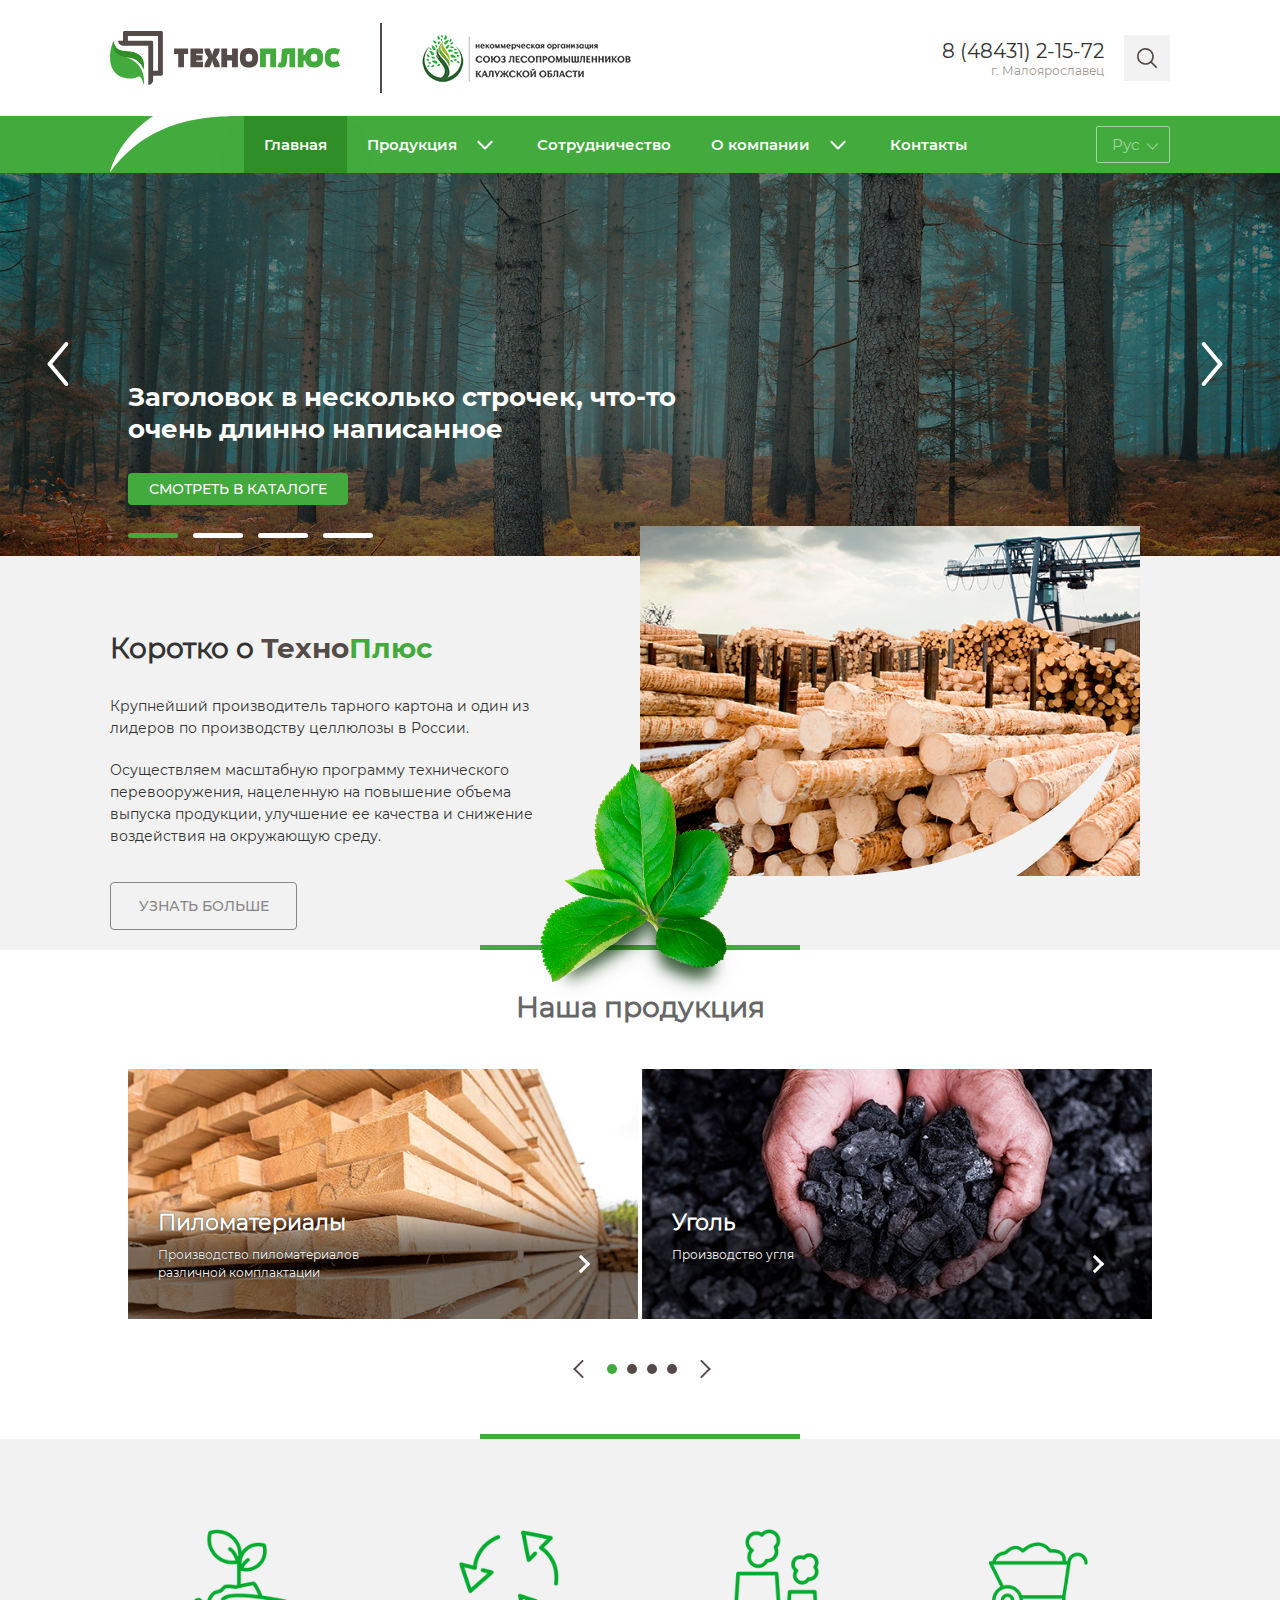
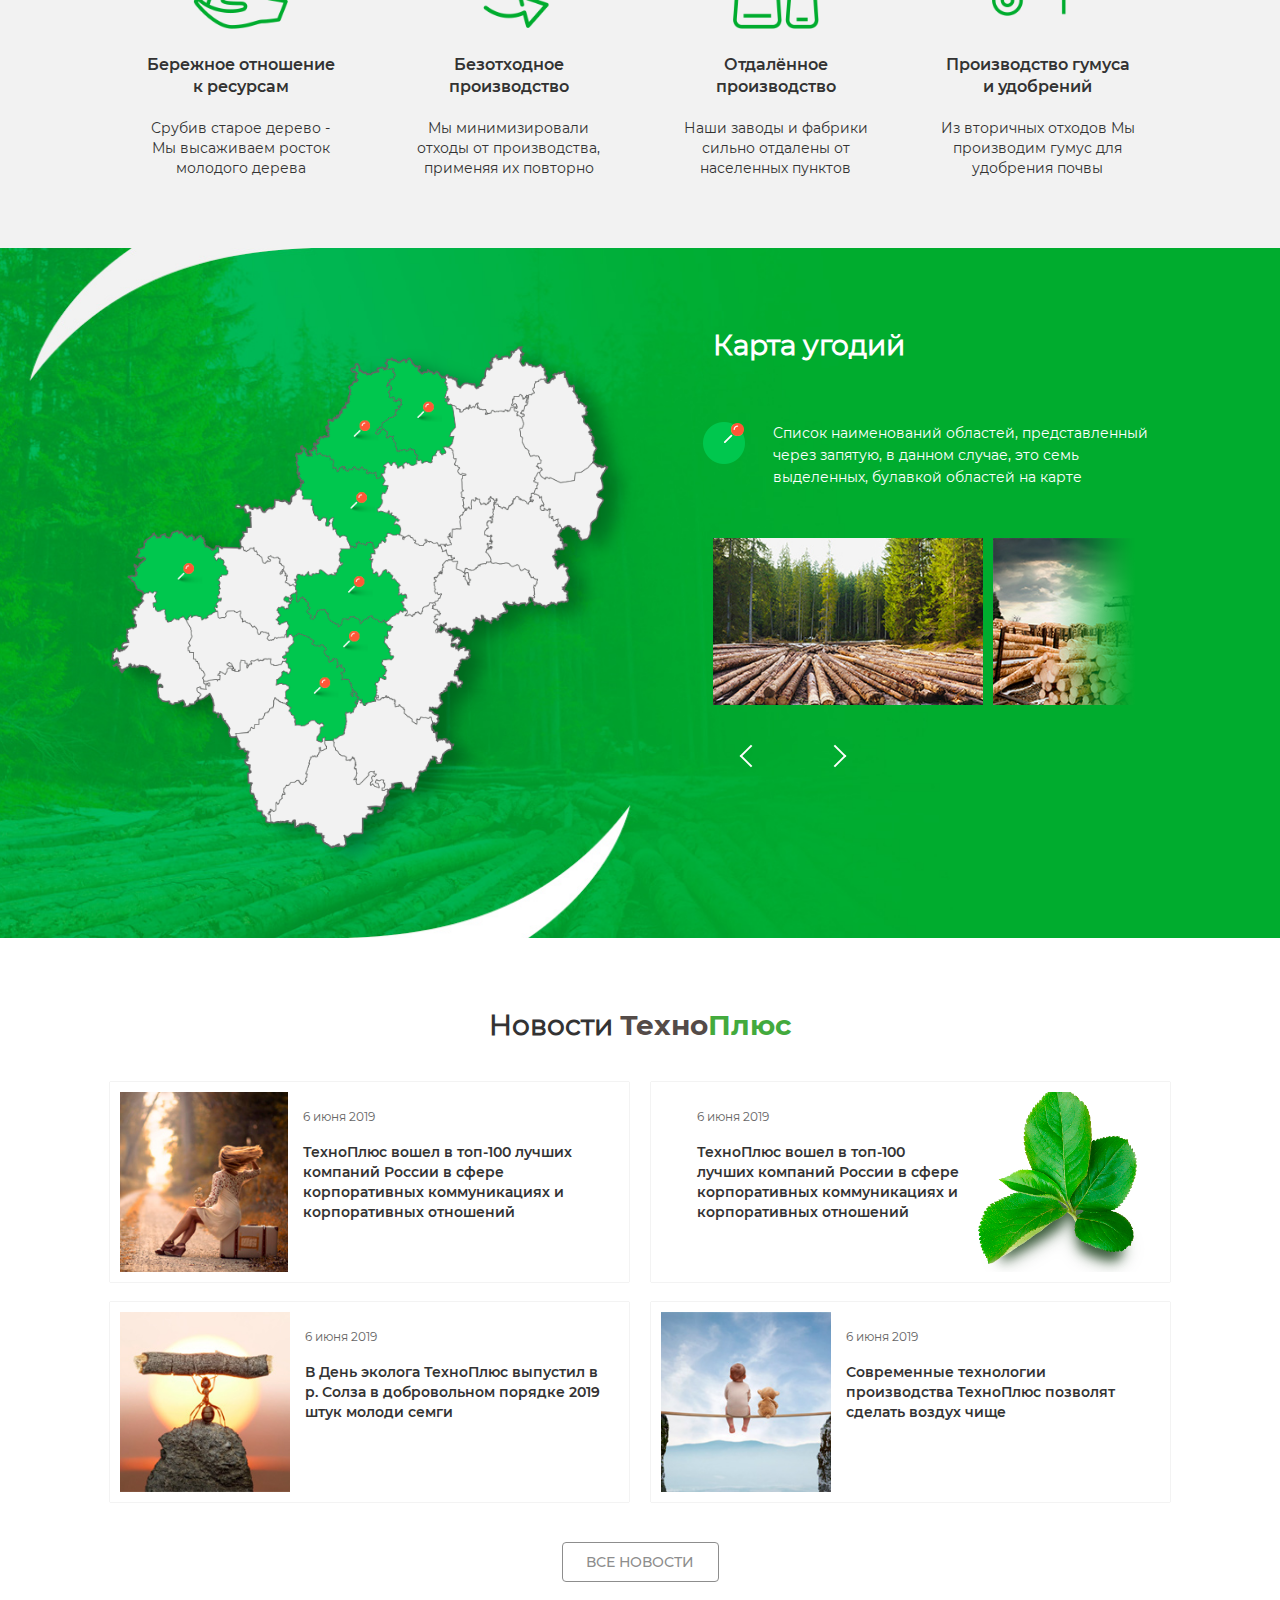
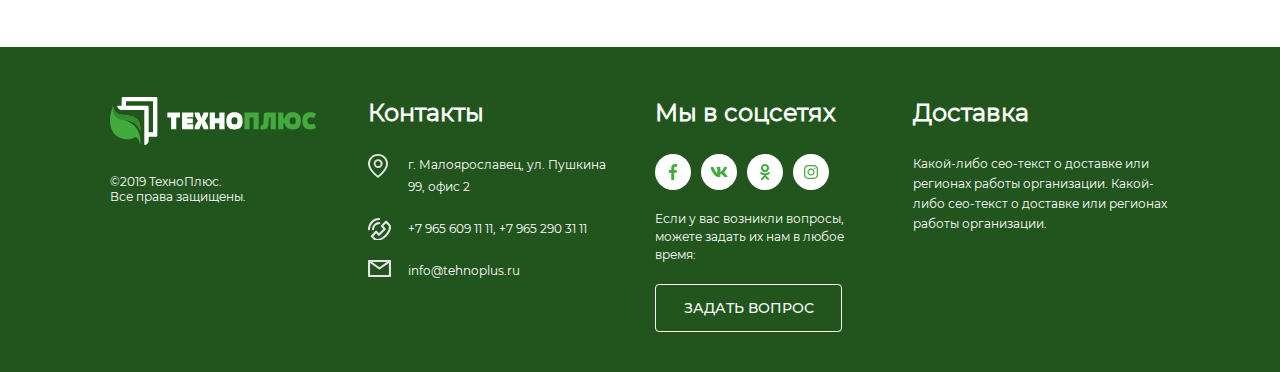
==== commit 9e794114: "verstka_final" ====
--- a/index.html
+++ b/index.html
@@ -22,10 +22,8 @@
 					<p class="top__nomber--text"><a href="#">8 (48431) 2-15-72</a></p>
 					<p class="top__nomber--city">г. Малоярославец</p>
 				</div>
-				<div class="search__block">
-					<input id="search" type="text" placeholder="Поиск">
-					<button class="top__search top__search--desktop"></button>
-				</div>
+
+				<a class="top__search top__search--desktop" href="search.html"></a>
 			</div>
 		</section>
 
@@ -45,16 +43,24 @@
 				<img src="img/decor.svg" alt="decor" class="menu__img">
 				<ul class="menu__list">
 					<li class="menu__item menu__item--active">
-						<a href="index.html">Главная</a>
-					</li>
-					<li class="menu__item menu__item--products--off menu__item--product">
-						<a href="products.html">Продукция</a>
+						<a href="#">Главная</a>
+					</li>
+					<li class="menu__item menu__item--products--off menu__item--product product_toggle">
+						<a href="company.html">Продукция</a>
+						<ul class="product_toggle__list">
+							<li><a href="404.html">Пиломатериалы</a></li>
+							<li><a href="404.html">Уголь</a></li>
+						</ul>
 					</li>
 					<li class="menu__item">
-						<a href="#">Сотрудничество</a>
-					</li>
-					<li class="menu__item">
+						<a href="сooperation.html">Сотрудничество</a>
+					</li>
+					<li class="menu__item menu__item--products--off menu__item--product company_toggle">
 						<a href="company.html">О компании</a>
+						<ul class="company_toggle__list">
+							<li><a href="vacancies.html">Вакансии</a></li>
+							<li><a href="news.html">Новости</a></li>
+						</ul>
 					</li>
 					<li class="menu__item">
 						<a href="contacts.html">Контакты</a>
@@ -62,312 +68,314 @@
 				</ul>
 
 				<div class="menu__language">
-					<button class="menu__language--button">Рус</button>
-					<ul class="language__list">
-						<li class="language__item"><a href="#">Рус</a></li>
-						<li class="language__item"><a href="#">Eng</a></li>
+					<ul class="menu__language--button">Рус
+						<li>
+							<ul class="language__list">
+								<li class="language__item"><a href="#">Рус</a></li>
+								<li class="language__item"><a href="#">Eng</a></li>
+							</ul>
+						</li>
 					</ul>
 				</div>
 				<div class="top__nomber top__nomber--mobile">
 					<p class="top__nomber--text"><a href="#">8 (48431) 2-15-72</a></p>
 					<p class="top__nomber--city">г. Малоярославец</p>
 				</div>
-				<input id="search-mobile" type="text" placeholder="Поиск">
-				<button class="top__search top__search--mobile"></button>
+				<a href="search.html" class="top__search top__search--mobile"></a>
 			</div>
 		</section>
 	</div>
 
-		<section class="slider__top">
-			<div class="slider__top--button--left"></div>
-			<div class="slider__top--wrapper">
-				<div class="slider__top--content">
-
-					<div class="slider__top--item">
-						<img class="slider__top--img" src="img/slider_img.jpg" alt="slider image">
-						<div class="bg_filter" style="background-image: url('img/bg_filter.png');"></div>
-						<h2 class="slider__top--title">Заголовок в несколько строчек, что-то очень длинно написанное
-						</h2>
-						<div class="slider__top--button button">Смотреть в каталоге</div>
-					</div>
-
-					
-
-					<div class="slider__top--item">
-						<img class="slider__top--img" src="img/slider_img.jpg" alt="slider image">
-						<div class="bg_filter" style="background-image: url('img/bg_filter.png');"></div>
-						<h2 class="slider__top--title">Заголовок в несколько строчек, что-то очень длинно написанное
-						</h2>
-						<div class="slider__top--button button">Смотреть в каталоге</div>
-					</div>
-
-					<div class="slider__top--item">
-						<img class="slider__top--img" src="img/slider_img.jpg" alt="slider image">
-						<div class="bg_filter" style="background-image: url('img/bg_filter.png');"></div>
-						<h2 class="slider__top--title">Заголовок в несколько строчек, что-то очень длинно написанное
-						</h2>
-						<div class="slider__top--button button">Смотреть в каталоге</div>
-					</div>
-
-					<div class="slider__top--item">
-						<img class="slider__top--img" src="img/slider_img.jpg" alt="slider image">
-						<div class="bg_filter" style="background-image: url('img/bg_filter.png');"></div>
-						<h2 class="slider__top--title">Заголовок в несколько строчек, что-то очень длинно написанное
-						</h2>
-						<a href="#" class="slider__top--button button">Смотреть в каталоге</a>
-					</div>
-				</div>
-			</div>
-			<div class="slider__top--button--right"></div>
-
-			<div class="button__dots">
-				<!-- <div class="button__dot button__active"></div>
+	<section class="slider__top">
+		<div class="slider__top--button--left"></div>
+		<div class="slider__top--wrapper">
+			<div class="slider__top--content">
+
+				<div class="slider__top--item">
+					<img class="slider__top--img" src="img/slider_img.jpg" alt="slider image">
+					<div class="bg_filter" style="background-image: url('img/bg_filter.png');"></div>
+					<h2 class="slider__top--title">Заголовок в несколько строчек, что-то очень длинно написанное
+					</h2>
+					<div class="slider__top--button button">Смотреть в каталоге</div>
+				</div>
+
+
+
+				<div class="slider__top--item">
+					<img class="slider__top--img" src="img/slider_img.jpg" alt="slider image">
+					<div class="bg_filter" style="background-image: url('img/bg_filter.png');"></div>
+					<h2 class="slider__top--title">Заголовок в несколько строчек, что-то очень длинно написанное
+					</h2>
+					<div class="slider__top--button button">Смотреть в каталоге</div>
+				</div>
+
+				<div class="slider__top--item">
+					<img class="slider__top--img" src="img/slider_img.jpg" alt="slider image">
+					<div class="bg_filter" style="background-image: url('img/bg_filter.png');"></div>
+					<h2 class="slider__top--title">Заголовок в несколько строчек, что-то очень длинно написанное
+					</h2>
+					<div class="slider__top--button button">Смотреть в каталоге</div>
+				</div>
+
+				<div class="slider__top--item">
+					<img class="slider__top--img" src="img/slider_img.jpg" alt="slider image">
+					<div class="bg_filter" style="background-image: url('img/bg_filter.png');"></div>
+					<h2 class="slider__top--title">Заголовок в несколько строчек, что-то очень длинно написанное
+					</h2>
+					<a href="#" class="slider__top--button button">Смотреть в каталоге</a>
+				</div>
+			</div>
+		</div>
+		<div class="slider__top--button--right"></div>
+
+		<div class="button__dots">
+			<!-- <div class="button__dot button__active"></div>
 				<div class="button__dot"></div>
 				<div class="button__dot"></div>
 				<div class="button__dot"></div> -->
-			</div>
-		</section>
-
-		<section class="short__info">
-			<div class="wrap">
-				<div class="short__text-block">
-					<h3 class="short__title">Коротко о <span class="short__h">Техно</span><span
-							class="short__green">Плюс</span></h3>
-					<p class="short__text">Крупнейший производитель тарного картона и один из лидеров по производству
-						целлюлозы в России.</p>
-					<p class="short__text">Осуществляем масштабную программу технического перевооружения, нацеленную на
-						повышение объема выпуска продукции, улучшение ее качества и снижение воздействия на окружающую
-						среду.</p>
-
-					<a href="#" class="social__button button short__button">Узнать больше</a>
-				</div>
-
-				<div class="short__img">
-					<div class="short__img--big" style="background-image: url('img/short_img1.jpg')" ;>
-						<img class="short__img--big--uzor" src="img/short_uzor.png" alt="">
-					</div>
-
-					<img src="img/short_cvetok.png" alt="" class="short__img--cvetok">
-				</div>
-			</div>
-
-			<div class="line__bottom"></div>
-		</section>
-
-		<section class="productions">
-			<div class="wrap">
-				<h2 class="productions__title">Наша продукция</h2>
-
-
-				<div class="productions__slider--line">
-					<div class="productions__slider">
-						<div class="productions__slider--content">
-							<div class="productions__slider--item-wrapper">
-								<div class="productions__slider--item"
-									style="background-image: url('img/productions_img1.jpg');">
-									<img class="slider__shadow" src="img/slider_shadow.png" alt="">
-
-									<h3 class="productions__slider--title">Пиломатериалы</h3>
-									<p class="productions__slider--text">Производство пиломатериалов различной
-										комплактации
-									</p>
-
-									<div class="productions__slider--arrow"></div>
-								</div>
-								<div class="productions__slider--item"
-									style="background-image: url('img/productions_img2.jpg');">
-									<img class="slider__shadow" src="img/slider_shadow.png" alt="">
-
-									<h3 class="productions__slider--title">Уголь</h3>
-									<p class="productions__slider--text">Производство угля</p>
-
-									<div class="productions__slider--arrow"></div>
-								</div>
+		</div>
+	</section>
+
+	<section class="short__info">
+		<div class="wrap">
+			<div class="short__text-block">
+				<h3 class="short__title">Коротко о <span class="short__h">Техно</span><span
+						class="short__green">Плюс</span></h3>
+				<p class="short__text">Крупнейший производитель тарного картона и один из лидеров по производству
+					целлюлозы в России.</p>
+				<p class="short__text">Осуществляем масштабную программу технического перевооружения, нацеленную на
+					повышение объема выпуска продукции, улучшение ее качества и снижение воздействия на окружающую
+					среду.</p>
+
+				<a href="#" class="social__button button short__button">Узнать больше</a>
+			</div>
+
+			<div class="short__img">
+				<div class="short__img--big" style="background-image: url('img/short_img1.jpg')" ;>
+					<img class="short__img--big--uzor" src="img/short_uzor.png" alt="">
+				</div>
+
+				<img src="img/short_cvetok.png" alt="" class="short__img--cvetok">
+			</div>
+		</div>
+
+		<div class="line__bottom"></div>
+	</section>
+
+	<section class="productions">
+		<div class="wrap">
+			<h2 class="productions__title">Наша продукция</h2>
+
+
+			<div class="productions__slider--line">
+				<div class="productions__slider">
+					<div class="productions__slider--content">
+						<div class="productions__slider--item-wrapper">
+							<div class="productions__slider--item"
+								style="background-image: url('img/productions_img1.jpg');">
+								<img class="slider__shadow" src="img/slider_shadow.png" alt="">
+
+								<h3 class="productions__slider--title">Пиломатериалы</h3>
+								<p class="productions__slider--text">Производство пиломатериалов различной
+									комплактации
+								</p>
+
+								<div class="productions__slider--arrow"></div>
+							</div>
+							<div class="productions__slider--item"
+								style="background-image: url('img/productions_img2.jpg');">
+								<img class="slider__shadow" src="img/slider_shadow.png" alt="">
+
+								<h3 class="productions__slider--title">Уголь</h3>
+								<p class="productions__slider--text">Производство угля</p>
+
+								<div class="productions__slider--arrow"></div>
 							</div>
 						</div>
 					</div>
 				</div>
-
-				<div class="productions__dots">
-					<div class="productions__dots--left"></div>
-					<div class="productions__dot productions__dot1"></div>
-					<div class="productions__dot productions__dot2"></div>
-					<div class="productions__dot productions__dot3"></div>
-					<div class="productions__dot productions__dot4"></div>
-					<div class="productions__dots--right"></div>
-				</div>
-			</div>
-			<div class="line__bottom"></div>
-		</section>
-
-		<section class="advantages">
-			<div class="wrap">
-				<ul class="advantages__list">
-					<li class="advantages__item">
-						<div class="advantages__item--img advantages__item--img1"
-							style="background-image: url(img/advantages/img1.png);"></div>
-
-						<h4 class="advantages__item--title">Бережное отношение к ресурсам</h4>
-						<p class="advantages__text">Срубив старое дерево - Мы высаживаем росток молодого дерева</p>
-					</li>
-					<li class="advantages__item">
-						<div class="advantages__item--img advantages__item--img2"
-							style="background-image: url(img/advantages/img2.png);"></div>
-
-						<h4 class="advantages__item--title">Безотходное производство</h4>
-						<p class="advantages__text">Мы минимизировали отходы от производства, применяя их повторно</p>
-					</li>
-					<li class="advantages__item">
-						<div class="advantages__item--img advantages__item--img3"
-							style="background-image: url(img/advantages/img3.png);"></div>
-
-						<h4 class="advantages__item--title">Отдалённое производство</h4>
-						<p class="advantages__text">Наши заводы и фабрики сильно отдалены от населенных пунктов</p>
-					</li>
-					<li class="advantages__item">
-						<div class="advantages__item--img advantages__item--img4"
-							style="background-image: url(img/advantages/img4.png);"></div>
-
-						<h4 class="advantages__item--title">Производство гумуса и удобрений</h4>
-						<p class="advantages__text">Из вторичных отходов Мы производим гумус для удобрения почвы</p>
-					</li>
-				</ul>
-			</div>
-		</section>
-
-		<section class="map" style="background-image: url('img/map_bg.jpg');">
-			<div class="wrap">
-				<div class="map_img">
-					<img src="img/map_img.png" alt="">
-				</div>
-
-				<div class="map_info">
-					<h2 class="map_info--title">Карта угодий</h2>
-
-					<p class="map_info--text">Список наименований областей, представленный через запятую, в данном
-						случае,
-						это семь выделенных, булавкой областей на карте</p>
-
-
-					<div class="map__slider">
-						<div class="map__slider--content-wrapper">
-							<div class="map__slider--content">
-								<div class="map__slider--item">
-									<img src="img/map_slider_img1.jpg" alt="">
-								</div>
-								<div class="map__slider--item">
-									<img src="img/map_slider_img2.jpg" alt="">
-								</div>
-								<div class="map__slider--item">
-									<img src="img/map_slider_img1.jpg" alt="">
-								</div>
-							</div>
-							<img src="img/map_slider_shadow.png" alt="" class="map_slider_shadow">
+			</div>
+
+			<div class="productions__dots">
+				<div class="productions__dots--left"></div>
+				<div class="productions__dot productions__dot1"></div>
+				<div class="productions__dot productions__dot2"></div>
+				<div class="productions__dot productions__dot3"></div>
+				<div class="productions__dot productions__dot4"></div>
+				<div class="productions__dots--right"></div>
+			</div>
+		</div>
+		<div class="line__bottom"></div>
+	</section>
+
+	<section class="advantages">
+		<div class="wrap">
+			<ul class="advantages__list">
+				<li class="advantages__item">
+					<div class="advantages__item--img advantages__item--img1"
+						style="background-image: url(img/advantages/img1.png);"></div>
+
+					<h4 class="advantages__item--title">Бережное отношение к ресурсам</h4>
+					<p class="advantages__text">Срубив старое дерево - Мы высаживаем росток молодого дерева</p>
+				</li>
+				<li class="advantages__item">
+					<div class="advantages__item--img advantages__item--img2"
+						style="background-image: url(img/advantages/img2.png);"></div>
+
+					<h4 class="advantages__item--title">Безотходное производство</h4>
+					<p class="advantages__text">Мы минимизировали отходы от производства, применяя их повторно</p>
+				</li>
+				<li class="advantages__item">
+					<div class="advantages__item--img advantages__item--img3"
+						style="background-image: url(img/advantages/img3.png);"></div>
+
+					<h4 class="advantages__item--title">Отдалённое производство</h4>
+					<p class="advantages__text">Наши заводы и фабрики сильно отдалены от населенных пунктов</p>
+				</li>
+				<li class="advantages__item">
+					<div class="advantages__item--img advantages__item--img4"
+						style="background-image: url(img/advantages/img4.png);"></div>
+
+					<h4 class="advantages__item--title">Производство гумуса и удобрений</h4>
+					<p class="advantages__text">Из вторичных отходов Мы производим гумус для удобрения почвы</p>
+				</li>
+			</ul>
+		</div>
+	</section>
+
+	<section class="map" style="background-image: url('img/map_bg.jpg');">
+		<div class="wrap">
+			<div class="map_img">
+				<img src="img/map_img.png" alt="">
+			</div>
+
+			<div class="map_info">
+				<h2 class="map_info--title">Карта угодий</h2>
+
+				<p class="map_info--text">Список наименований областей, представленный через запятую, в данном
+					случае,
+					это семь выделенных, булавкой областей на карте</p>
+
+
+				<div class="map__slider">
+					<div class="map__slider--content-wrapper">
+						<div class="map__slider--content">
+							<div class="map__slider--item">
+								<img src="img/map_slider_img1.jpg" alt="">
+							</div>
+							<div class="map__slider--item">
+								<img src="img/map_slider_img2.jpg" alt="">
+							</div>
+							<div class="map__slider--item">
+								<img src="img/map_slider_img1.jpg" alt="">
+							</div>
 						</div>
-
-						<div class="map__slider__buttons">
-							<div class="map__slider__buttons--left"></div>
-							<div class="map__slider__buttons--right"></div>
-						</div>
-					</div>
-				</div>
-			</div>
-		</section>
-
-		<section class="news">
-			<div class="wrap">
-				<h3 class="short__title news__title">Новости <span class="short__h">Техно</span><span
-						class="short__green">Плюс</span></h3>
-				<ul class="news__list">
-
-					<li class="news__item">
-						<div class="news__item--img" style="background-image: url('img/news/news_img1.jpg');"></div>
-
-						<div class="news__item--text">
-							<div class="news__item--data">6 июня 2019</div>
-							<div class="news__item--text-info">ТехноПлюс вошел в топ-100 лучших компаний России в сфере
-								корпоративных коммуникациях и корпоративных отношений</div>
-						</div>
-						<a href="#" class="news_link"></a>
-					</li>
-					<li class="news__item news__item--right">
-						<div class="news__item--text">
-							<div class="news__item--data">6 июня 2019</div>
-							<div class="news__item--text-info">ТехноПлюс вошел в топ-100 лучших компаний России в сфере
-								корпоративных коммуникациях и корпоративных отношений</div>
-						</div>
-						<div class="news__item--img" style="background-image: url('img/news/news_img2.png');"></div>
-						<a href="#" class="news_link"></a>
-					</li>
-					<li class="news__item">
-						<div class="news__item--img" style="background-image: url('img/news/news_img3.jpg');"></div>
-
-						<div class="news__item--text">
-							<div class="news__item--data">6 июня 2019</div>
-							<div class="news__item--text-info">В День эколога ТехноПлюс выпустил в р. Солза в
-								добровольном порядке 2019 штук молоди семги</div>
-						</div>
-						<a href="#" class="news_link"></a>
-					</li>
-					<li class="news__item">
-						<div class="news__item--img" style="background-image: url('img/news/news_img4.jpg');"></div>
-
-						<div class="news__item--text">
-							<div class="news__item--data">6 июня 2019</div>
-							<div class="news__item--text-info">Современные технологии производства ТехноПлюс позволят
-								сделать воздух чище</div>
-						</div>
-						<a href="#" class="news_link"></a>
-					</li>
-				</ul>
-
-				<a href="#" class="button news_button">Все новости</a>
-
-
-			</div>
-		</section>
-
-		<section class="footer">
-			<div class="wrap">
-				<div class="footer__logo">
-					<img src="img/logo-footer.svg" alt="" class="logo--img">
-					<p class="logo--text">©2019 ТехноПлюс. <br> Все права защищены.</p>
-				</div>
-
-				<div class="footer__contacts">
-					<h4 class="contacts__title footer__title">Контакты</h4>
-					<p class="footer__text contacts__item contacts__item--address">г. Малоярославец, ул. Пушкина 99,
-						офис 2
-					</p>
-					<p class="footer__text contacts__item contacts__item--phone"><a href="tel: +79656091111">+7 965 609
-							11
-							11</a>, <a href="tel:+79652903111">+7 965 290 31 11</a></p>
-					<p class="footer__text contacts__item contacts__item--mail"><a
-							href="mailto:info@tehnoplus.ru">info@tehnoplus.ru</a></p>
-				</div>
-
-				<div class="footer__social">
-					<h4 class="social__title footer__title">Мы в соцсетях</h4>
-					<a href="#" class="social__icon social__icon--fb"></a>
-					<a href="#" class="social__icon social__icon--vk"></a>
-					<a href="#" class="social__icon social__icon--ok"></a>
-					<a href="#" class="social__icon social__icon--inst"></a>
-
-					<p class="social__text">Если у вас возникли вопросы, можете задать их нам в любое время:</p>
-
-					<a href="#" class="social__button button">Задать вопрос</a>
-				</div>
-
-				<div class="footer__delivery">
-					<h4 class="delivery__title footer__title">Доставка</h4>
-					<p class="footer__text delivery__text">Какой-либо сео-текст о доставке или регионах работы
-						организации.
-						Какой-либо сео-текст о доставке или регионах работы организации.</p>
-				</div>
-			</div>
-		</section>
-
-
+						<img src="img/map_slider_shadow.png" alt="" class="map_slider_shadow">
+					</div>
+
+					<div class="map__slider__buttons">
+						<div class="map__slider__buttons--left"></div>
+						<div class="map__slider__buttons--right"></div>
+					</div>
+				</div>
+			</div>
+		</div>
+	</section>
+
+	<section class="news">
+		<div class="wrap">
+			<h3 class="short__title news__title">Новости <span class="short__h">Техно</span><span
+					class="short__green">Плюс</span></h3>
+			<ul class="news__list">
+
+				<li class="news__item">
+					<div class="news__item--img" style="background-image: url('img/news/news_img1.jpg');"></div>
+
+					<div class="news__item--text">
+						<div class="news__item--data">6 июня 2019</div>
+						<div class="news__item--text-info">ТехноПлюс вошел в топ-100 лучших компаний России в сфере
+							корпоративных коммуникациях и корпоративных отношений</div>
+					</div>
+					<a href="#" class="news_link"></a>
+				</li>
+				<li class="news__item news__item--right">
+					<div class="news__item--text">
+						<div class="news__item--data">6 июня 2019</div>
+						<div class="news__item--text-info">ТехноПлюс вошел в топ-100 лучших компаний России в сфере
+							корпоративных коммуникациях и корпоративных отношений</div>
+					</div>
+					<div class="news__item--img" style="background-image: url('img/news/news_img2.png');"></div>
+					<a href="#" class="news_link"></a>
+				</li>
+				<li class="news__item">
+					<div class="news__item--img" style="background-image: url('img/news/news_img3.jpg');"></div>
+
+					<div class="news__item--text">
+						<div class="news__item--data">6 июня 2019</div>
+						<div class="news__item--text-info">В День эколога ТехноПлюс выпустил в р. Солза в
+							добровольном порядке 2019 штук молоди семги</div>
+					</div>
+					<a href="#" class="news_link"></a>
+				</li>
+				<li class="news__item">
+					<div class="news__item--img" style="background-image: url('img/news/news_img4.jpg');"></div>
+
+					<div class="news__item--text">
+						<div class="news__item--data">6 июня 2019</div>
+						<div class="news__item--text-info">Современные технологии производства ТехноПлюс позволят
+							сделать воздух чище</div>
+					</div>
+					<a href="#" class="news_link"></a>
+				</li>
+			</ul>
+
+			<a href="news.html" class="button news_button">Все новости</a>
+
+
+		</div>
+	</section>
+
+	<section class="footer">
+		<div class="wrap">
+			<div class="footer__logo">
+				<img src="img/logo-footer.svg" alt="" class="logo--img">
+				<p class="logo--text">©2019 ТехноПлюс. <br> Все права защищены.</p>
+			</div>
+
+			<div class="footer__contacts">
+				<h4 class="contacts__title footer__title">Контакты</h4>
+				<p class="footer__text contacts__item contacts__item--address">г. Малоярославец, ул. Пушкина 99,
+					офис 2
+				</p>
+				<p class="footer__text contacts__item contacts__item--phone"><a href="tel: +79656091111">+7 965 609
+						11
+						11</a>, <a href="tel:+79652903111">+7 965 290 31 11</a></p>
+				<p class="footer__text contacts__item contacts__item--mail"><a
+						href="mailto:info@tehnoplus.ru">info@tehnoplus.ru</a></p>
+			</div>
+
+			<div class="footer__social">
+				<h4 class="social__title footer__title">Мы в соцсетях</h4>
+				<a href="#" class="social__icon social__icon--fb"></a>
+				<a href="#" class="social__icon social__icon--vk"></a>
+				<a href="#" class="social__icon social__icon--ok"></a>
+				<a href="#" class="social__icon social__icon--inst"></a>
+
+				<p class="social__text">Если у вас возникли вопросы, можете задать их нам в любое время:</p>
+
+				<a href="#" class="social__button button">Задать вопрос</a>
+			</div>
+
+			<div class="footer__delivery">
+				<h4 class="delivery__title footer__title">Доставка</h4>
+				<p class="footer__text delivery__text">Какой-либо сео-текст о доставке или регионах работы
+					организации.
+					Какой-либо сео-текст о доставке или регионах работы организации.</p>
+			</div>
+		</div>
+	</section>
+
+	<button class="button_up" type="button"></button>
 	<script src="js/jquery-3.2.1.min.js"></script>
 	<script src="js/scripts.js"></script>
 </body>
--- a/css/style.css
+++ b/css/style.css
@@ -352,18 +352,18 @@
 .menu__item--product::before,
 .menu__item--product::after {
     content: "";
-    width: 13px;
-    height: 3px;
+    width: 11px;
+    height: 2px;
     border-radius: 5px;
     background-color: #fff;
     position: absolute;
     z-index: 3;
-    top: 27px;
+    top: 28px;
 }
 
 .menu__item--product::before {
     transform: rotate(45deg);
-    right: 23px;
+    right: 24px;
 }
 .menu__item--product::after {
     transform: rotate(-45deg);
@@ -1586,8 +1586,8 @@
     width: 5px;
     height: 5px;
     border-radius: 50%;
-    right: -16px;
-    top: 5px;
+    right: -18px;
+    top: 6px;
 }
 .broadcrumbs a:not([href])::after {
     display: none;
@@ -1734,7 +1734,7 @@
     position: relative;
 }
 .company_info--big-text {
-    margin-bottom: 115px;
+    margin-bottom: 70px;
     font-size: 60px;
     font-family: extra-l;
     width: 100%;
@@ -1756,7 +1756,7 @@
     box-sizing: border-box;
 }
 .company_text--title {
-    margin-top: 35px;
+    margin-top: 20px;
     margin-bottom: 25px;
 }
 .company_text--p {
@@ -3316,12 +3316,10 @@
     .top__nomber--mobile-no {
         display: none;
     }
-
 }
 .show {
     display: block;
 }
-
 #search-mobile.show {
     display: block;
 }
@@ -3329,4 +3327,903 @@
     font-size: 17px;
     color: #333;
     margin-top: 5px;
+}
+
+.company__title--info {
+    margin-bottom: 15px;
+}
+
+
+.vacancies__title_h1 {
+    margin-bottom: 25px;
+}
+.vacancies__list--link {
+    width: 100%;
+    display: flex;
+    flex-wrap: wrap;
+}
+.vacancies__item--link {
+    margin-right: 40px;
+    margin-bottom: 10px;
+}
+.vacancies__item--link a {
+    font-size: 14px;
+    color: #43AA3D;
+    border-bottom: 1px dashed #43AA3D;
+    /* display: block; */
+}
+.vacancies__item--link a:hover {
+    color: #22551D;
+    border-bottom: 1px dashed transparent;
+}
+.vacancies__list--link {
+    margin-bottom: 60px;
+}
+.vacancies__item--title {
+    color: #333333;
+    margin-bottom: 25px;
+}
+.vacancies__title--wrapper {
+    display: flex;
+}
+.vacancies__item--price {
+    color: #43AA3D;
+    font-size: 28px;
+    margin-left: auto;
+    font-family: h2-lg;
+}
+.requirements__list {
+    display: flex;
+    justify-content: space-between;
+    font-size: 14px;
+    color: #666666;
+    margin-bottom: 38px;
+}
+.requirements__item.requirements__item--img {
+    padding-left: 25px;
+    position: relative;
+}
+.requirements__item--img::before {
+    position: absolute;
+    left: 0;
+    top: 0;
+    width: 14px;
+    height: 16px;
+    content: "";
+    background-repeat: no-repeat;
+    background-position: center center;
+    background-size: contain;
+}
+.requirements__item--img1::before {
+    background-image: url(../img/svg/time.svg);
+}
+.requirements__item--img2::before {
+    background-image: url(../img/svg/exp.svg);
+}
+
+.vacancies__charge-list {
+    display: flex;
+    justify-content: space-between;
+}
+.vacancies__charge-item {
+    width: 31%;
+}
+.vacancies__charge--title {
+    margin-bottom: 22px;
+    color: #333333;
+    font-size: 24px;
+    line-height: 36px;
+}
+.vacancies__charge--text {
+    color: #666;
+    font-size: 14px;
+    line-height: 22px;
+    margin-bottom: 15px;
+    padding-left: 30px;
+    position: relative;
+}
+.vacancies__charge--text::before {
+    position: absolute;
+    left: 0;
+    top: 10px;
+    content: "";
+    width: 14px;
+    height: 2px;
+    background-color: #43AA3D;
+}
+.vacancies__contacts--list {
+    margin-top: 40px;
+}
+.vacancies__contacts--item {
+    font-size: 14px;
+    line-height: 22px;
+    color: #222;
+    margin-bottom: 15px;
+    padding-left: 26px;
+    position: relative;
+}
+.vacancies__contacts--item a {
+    font-size: 14px;
+    line-height: 22px;
+    color: #43AA3D;
+    text-decoration: underline;
+}
+.vacancies__contacts--item a:hover {
+    text-decoration: none;
+}
+.contacts__img::before {
+    position: absolute;
+    left: 0;
+    top: 0;
+    width: 17px;
+    height: 20px;
+    content: "";
+    background-repeat: no-repeat;
+    background-position: center center;
+    background-size: contain;
+}
+.contacts__img1::before {
+    background-image: url(../img/svg/vac_peaple.svg);
+}
+.contacts__img2::before {
+    background-image: url(../img/svg/vac_phone.svg);
+}
+.contacts__img3::before {
+    background-image: url(../img/svg/vac_mail.svg);
+}
+.contacts__img4::before {
+    background-image: url(../img/svg/vac_geo.svg);
+}
+.vacancies__list {
+    margin-bottom: 60px;
+}
+.vacancies__form {
+    width: 100%;
+    background-color: #F2F2F2;
+    display: flex;
+    justify-content: space-between;
+    padding: 30px 40px;
+    box-sizing: border-box;
+}
+.vacancies__button {
+    width: 360px;
+    text-align: center;
+}
+.vacancies__input--phone {
+    width: 360px;
+    height: 40px;
+    box-sizing: border-box;
+    text-align: center;
+    outline: none;
+    font: inherit;
+    font-size: 14px;
+    color: #544B48;
+    border: none;
+    border-radius: 4px;
+}
+.vacancies__input--file {
+    width: 360px;
+}
+
+.vacancies__input--phone--title {
+    position: absolute;
+    font-size: 10px;
+    color: #A19692;
+    top: -16px;
+    left: 0;
+    width: 100%;
+    text-align: center;
+}
+.vacancies__input--phone--wrapper {
+    position: relative;
+}
+.vacancies__line {
+    margin-top: 60px;
+    margin-bottom: 60px;
+    width: 100%;
+    height: 1px;
+    background-color: #308E28;
+}
+
+.hide {
+    position: absolute;
+    overflow: hidden;
+    z-index: -1;
+    width: 0.1px;
+    height: 0.1px;
+    opacity: 0;
+}
+
+.file-upload {
+    width: 360px;
+    height: 40px;
+    background-color: #fff;
+    border-radius: 3px;
+    position: relative;
+    transition: all 0.2s;
+}
+.file-upload span {
+    color: #544B48;
+    font-size: 13px;
+}
+
+.file-upload label {
+    position: absolute;
+    width: 100%;
+    height: 100%;
+    cursor: pointer;
+    text-align: center;
+    padding-top: 10px;
+    box-sizing: border-box;
+}
+.file-upload label:hover {
+    background-color: #308E28;
+    transition: background 0.2s;
+    border-radius: 3px;
+}
+.file-upload label:hover span {
+    color: #fff;
+    transition: color 0.2s;
+    border-radius: 3px;
+}
+
+
+
+.button_up {
+    width: 58px;
+    height: 58px;
+    background-color: rgba(67, 170, 61, 0.7);
+    position: fixed;
+    bottom: 10%;
+    right: 6%;
+    border: 0;
+    cursor: pointer;
+    display: none;
+    outline: none;
+    border-radius: 5px;
+}
+
+.button_up:hover {
+    background-color: rgb(39, 135, 34);
+}
+
+.button_up::after,
+.button_up::before {
+    position: absolute;
+    content: "";
+    width: 17px;
+    height: 3px;
+    background-color: #fff;
+    top: 27px;
+    transition: all 0.3s;
+}
+.button_up::after {
+    transform: rotate(40deg);
+    right: 15px;
+}
+.button_up::before {
+    transform: rotate(-40deg);
+    left: 15px;
+}
+
+
+.button_up:hover::after,
+.button_up:hover::before {
+    top: 23px;
+    transition: all 0.3s;
+}
+
+
+.vacancies__input--phone,
+.file-upload {
+    border: 1px solid #E5E5E5;
+    box-sizing: border-box;
+}
+
+.company__title--info {
+    font-size: 20px;
+    margin-top: 15px;
+    color: #333;
+}
+.news-page__button {
+    width: auto;
+    padding-left: 20px;
+    padding-right: 20px;
+
+}
+
+.news-page .news__item--img {
+    width: 205px;
+    height: 205px;
+}
+.news-page .news__item--text-info {
+    font-size: 18px;
+    line-height: 22px;
+    font-family: button-text-lg;
+    color: #333333;
+    width: 90%;
+}
+
+.news_nomber2--text {
+    width: 100%;
+    margin-bottom: 15px;
+    color: #666666;
+    font-size: 14px;
+    line-height: 22px;
+}
+.news_nomber2__title_h1 {
+    margin-bottom: 25px;
+}
+.news_nomber2--text:last-of-type {
+    margin-bottom: 40px;
+}
+.news_nomber2--imgs {
+    width: 100%;
+    display: flex;
+    flex-wrap: wrap;
+    justify-content: space-between;
+}
+
+.news_nomber2--img-big {
+    width: 610px;
+    height: 460px;
+    margin-bottom: 20px;
+    background-size: cover;
+    background-repeat: no-repeat;
+    background-position: center center;
+}
+
+.news_nomber2--img-lil {
+    width: 400px;
+    height: 300px;
+    background-size: cover;
+    background-repeat: no-repeat;
+    background-position: center center;
+}
+.news_nomber2 {
+    margin-bottom: 100px;
+}
+.language__list {
+    border: 1px solid rgb(187, 186, 186);
+}
+
+.menu__language--button:hover li ul  {
+    display: block;
+}
+.language__list {
+    top: 36px;
+    left: 0;
+}
+.company_toggle {
+    position: relative;
+}
+.company_toggle__list {
+    background-color: #fff;
+    position: absolute;
+    width: 100%;
+    z-index: 2;
+    display: none;
+}
+.menu__item.company_toggle li a {
+    background-color: #fff;
+    color: #000;
+    padding: 10px 15px;
+    font-family: phone-caption-lg;
+}
+.menu__item.company_toggle li a:hover {
+    text-decoration: underline;
+}
+.company_toggle:hover .company_toggle__list {
+    display: block;
+}
+
+
+
+
+
+.product_toggle {
+    position: relative;
+}
+.product_toggle__list {
+    background-color: #fff;
+    position: absolute;
+    width: 100%;
+    z-index: 2;
+    display: none;
+    border: 1px solid rgba(210, 210, 210, 0.4);
+}
+.menu__item.product_toggle li a {
+    background-color: #fff;
+    color: #000;
+    padding: 10px 15px;
+    font-family: phone-caption-lg;
+}
+.menu__item.product_toggle li a:hover {
+    text-decoration: underline;
+}
+.product_toggle:hover .product_toggle__list {
+    display: block;
+}
+.company__stat {
+    display: flex;
+    justify-content: space-between;
+    margin-bottom: 60px;
+}
+.company__stat--big-text {
+    font-size: 100px;
+    line-height: 200px;
+    color: #A19692;
+    position: relative;
+    font-family: extra-l;
+    padding-left: 70px;
+}
+.company__stat--big-text::before {
+    content: "";
+    left: 15px;
+    top: 80px;
+    width: 25px;
+    height: 50px;
+    position: absolute;
+    background-image: url('../img/svg/stat_arrow.svg');
+    background-repeat: no-repeat;
+    background-position: center center;
+    background-size: contain;
+}
+.stat-img--primerno::before {
+    background-image: url('../img/svg/stat_primerno.svg');
+    width: 45px;
+    height: 35px;
+    left: -20px;
+    top: 90px;
+}
+.company__stat--big-text span {
+    font-size: 40px;
+    font-family: extra-l;
+    color: #A19692;
+    transform: rotate(-90deg);
+    display: block;
+    line-height: 0;
+    position: absolute;
+    top: 93px;
+    right: 8px;
+    width: 17px;
+    height: 65px;
+}
+.company__stat--item {
+    width: 20%;
+    box-sizing: border-box;
+}
+.company__stat--text {
+    color: #333333;
+    font-size: 18px;
+    line-height: 24px;
+    width: 70%;
+    padding-left: 70px;
+}
+
+@media (max-width: 1365px) {
+    .company__stat {
+        flex-wrap: wrap;
+    }
+    .company__stat--item {
+        width: 252px;
+    }
+}
+@media (max-width: 1200px) {
+    .company__stat {
+        justify-content: center;
+    }
+}
+
+.search__title_h1 span {
+    color: #308E28;
+    font-family: h2-lg;
+    margin-bottom: 40px;
+}
+.search__item {
+    padding: 20px;
+    width: 48%;
+    border: 3px solid transparent;
+    position: relative;
+    box-sizing: border-box;
+    transition: border 0.2s;
+    margin-bottom: 20px;
+}
+.search__item:hover {
+    border: 3px solid #43AA3D;
+    transition: border 0.2s;
+}
+
+.search__list {
+    display: flex;
+    flex-wrap: wrap;
+    justify-content: space-between;
+    margin-bottom: 50px;
+}
+.search__item--title {
+    color: #333333;
+    font-size: 24px;
+    line-height: 36px;
+    width: 90%;
+    margin-bottom: 25px;
+    position: relative;
+}
+.search__item--title::before {
+    content: "";
+    position: absolute;
+    height: 100%;
+    width: 3px;
+    background-color: #43AA3D;
+    left: -23px;
+}
+.search__item--title span {
+    color: #308E28;
+    font-size: 24px;
+    line-height: 36px;
+}
+
+.search__item--text {
+    font-size: 14px;
+    line-height: 22px;
+    color: #666;
+    width: 100%;
+}
+.search__item--text span {
+    color: #308E28
+}
+.search__item--link {
+    position: absolute;
+    left: 0;
+    top: 0;
+    width: 100%;
+    height: 100%;
+}
+.cooperation__title_h1 {
+    margin-bottom: 40px;
+}
+.cooperation--text {
+    color: #333;
+    margin-bottom: 10px;
+    width: 90%;
+}
+.cooperation__info {
+    margin-bottom: 50px;
+}
+.cooperation__contacts {
+    width: 100%;
+}
+.cooperation__contacts--title {
+    color: #333;
+    font-size: 24px;
+    font-family: menu-li-lg;
+    margin-bottom: 15px;
+}
+.cooperation__contacts--text {
+    color: #333;
+}
+.cooperation__contacts--text span {
+    color: #43AA3D;
+}
+.vacancies__text--block {
+    margin-bottom: 50px;
+    width: 100%;
+}
+.vacancies__text {
+    margin-bottom: 7px;
+    font-size: 15px;
+    line-height: 20px;
+    color: #333;
+}
+.vacancies__text a {
+    color: #43AA3D;
+}
+.vacancies__text a:hover {
+    text-decoration: underline;
+}
+.title_h1__404 {
+    margin-bottom: 25px;
+}
+.text__404 {
+    width: 80%;
+    color: #666;
+    line-height: 22px;
+    font-size: 14px;
+    margin-bottom: 30px;
+}
+.button__404 {
+    margin-bottom: 0px;
+    display: block;
+    width: 360px;
+    text-align: center;
+    background-color: #fff;
+    color: #43AA3D;
+    border: 1px solid #43AA3D;
+    margin-bottom: 10px;
+}
+.button__404:hover {
+    background-color: #43AA3D;
+    color: #fff;
+}
+
+.img__404 {
+    width: 100%;
+}
+.imgs__404 {
+    display: relative;
+}
+.cvetor__404 {
+    position: absolute;
+    right: 20%;
+    bottom: 0;
+    width: 295px;
+    height: 358px;
+}
+@media (max-width: 1023px) {
+    .cvetor__404 {
+        width: 190px;
+        height: 231px;
+    }
+}
+@media (max-width: 720px) {
+    .cvetor__404 {
+        width: 130px;
+        height: 158px;
+    }
+    .text__404 {
+        width: 90%;
+    }
+    .title_h1__404 {
+        font-size: 22px;
+        line-height: 26px;
+    }
+    .button__404 {
+        width: 80%;
+    }
+}
+@media (max-width: 500px) {
+    .cvetor__404 {
+        width: 100px;
+        height: 121px;
+    }
+}
+
+@media (max-width: 1365px) {
+    .search__item--title {
+        font-size: 20px;
+        line-height: 24px;
+        margin-bottom: 15px;
+    }
+    .search__item--title span {
+        font-size: 20px;
+        line-height: 24px;
+    }
+    .company_img {
+        width: 400px;
+        height: 288px;
+    }
+    .company_text {
+        width: 62%;
+    }
+    .news__item--data {
+        margin-top: 15px;
+    }
+    .news-page .news__item--text-info {
+        font-size: 14px;
+        line-height: 18px;
+    }
+    .news-page .news__item--img {
+        width: 180px;
+        height: 180px;
+    }
+    .news_nomber2--text {
+        margin-bottom: 10px;
+    }
+    .news_nomber2--img-big {
+        width: 517px;
+        height: 389px;
+    }
+    .news_nomber2--img-lil {
+        width: 332px;
+        height: 249px;
+    }
+}
+@media (max-width: 1200px) {
+    .search__item--title {
+        font-size: 18px;
+        line-height: 22px;
+        margin-bottom: 12px;
+    }
+    .search__item--title span {
+        font-size: 18px;
+        line-height: 22px;
+    }
+    .company_text {
+        width: 100%;
+    }
+    .news_nomber2--img-big {
+        width: 464px;
+        height: 350px;
+    }
+    .news_nomber2--img-lil {
+        width: 302px;
+        height: 227px;
+    }
+}
+
+@media (max-width: 1023px) {
+    .search__title_h1,
+    .search__title_h1 span {
+        font-size: 24px;
+        line-height: 30px;
+        margin-bottom: 30px;
+    }
+    .search__item {
+        width: 100%;
+        margin-bottom: 10px;
+        padding: 15px;
+    }
+    .search__item--title::before {
+        left: -18px;
+    }
+    .news__item {
+        width: 100%;
+    }
+    .news-page .news__item--img {
+        width: 140px;
+        height: 140px;
+    }
+    .news_nomber2--img-big {
+        width: 610px;
+        height: 460px;
+    }
+    .news_nomber2--img-lil {
+        width: 400px;
+        height: 300px;
+        margin-bottom: 10px;
+        margin-right: 5px;
+    }
+    .news_nomber2--imgs {
+        justify-content: center;
+    }
+}
+
+@media (max-width: 650px) {
+    .news_nomber2--img-big {
+        width: 501px;
+        height: 378px;
+    }
+}
+@media (max-width: 550px) {
+    .news__item--text {
+        text-align: center;
+    }
+    .news-page .news__item--img {
+        width: 180px;
+        height: 180px;
+    }
+    .news_nomber2--img-big {
+        width: 400px;
+        height: 302px;
+    }
+    .news_nomber2--img-lil {
+        width: 340px;
+        height: 255px;
+        margin-right: 0;
+    }
+    .contacts__title_h1 {
+        font-size: 22px;
+        line-height: 26px;
+    }
+}
+
+@media (max-width: 420px) {
+    .news_nomber2--img-big {
+        width: 305px;
+        height: 230px;
+    }
+    .news_nomber2--img-lil {
+        width: 292px;
+        height: 219px;
+    }
+}
+.broadcrumbs ul {
+    flex-wrap: wrap;
+}
+
+@media (max-width: 1365px) {
+    .file-upload,
+    .vacancies__input--phone,
+    .vacancies__button {
+        width: 300px;
+    }
+    .vacancies__charge--text {
+        padding-left: 15px;
+    }
+    .vacancies__charge--text::before {
+        width: 9px;
+        left: -3px;
+    }
+}
+@media (max-width: 1200px) {
+    .file-upload,
+    .vacancies__input--phone,
+    .vacancies__button {
+        width: 280px;
+    }
+    .vacancies__item--title {
+        width: 60%;
+    }
+}
+@media (max-width: 1023px) {
+    .vacancies__list--link {
+        margin-bottom: 40px;
+    }
+    .vacancies__charge-item {
+        width: 49%;
+    }
+    .vacancies__charge-list {
+        flex-wrap: wrap;
+    }
+    .requirements__list {
+        flex-wrap: wrap;
+    }
+    .requirements__item {
+        width: 100%;
+        margin-bottom: 5px;
+    }
+}
+
+@media (max-width: 940px) {
+    .file-upload,
+    .vacancies__input--phone,
+    .vacancies__button {
+        margin-bottom: 20px;
+        width: 300px;
+    }
+    .vacancies__form {
+        flex-wrap: wrap;
+        justify-content: space-around;
+    }
+}
+
+@media (max-width: 720px) {
+    .vacancies__charge-item {
+        width: 100%;
+    }
+    .vacancies__item--title {
+        width: 90%;
+        font-size: 22px;
+        line-height: 26px;
+    }
+    .vacancies__charge--text {
+        margin-bottom: 10px;
+        width: 85%;
+    }
+    .vacancies__item--price {
+        font-size: 22px;
+        margin-bottom: 7px;
+    }
+    .vacancies__contacts--item {
+        margin-bottom: 10px;
+    }
+    .vacancies__title--wrapper {
+        flex-wrap: wrap;
+    }
+}
+
+@media (max-width: 420px) {
+    .vacancies__form {
+        padding: 25px 0;
+    }
+    .vacancies__button {
+        margin-bottom: 0;
+    }
+}
+@media (max-width: 350px) {
+    .file-upload,
+    .vacancies__input--phone,
+    .vacancies__button {
+        margin-bottom: 15px;
+        width: 280px;
+    }
 }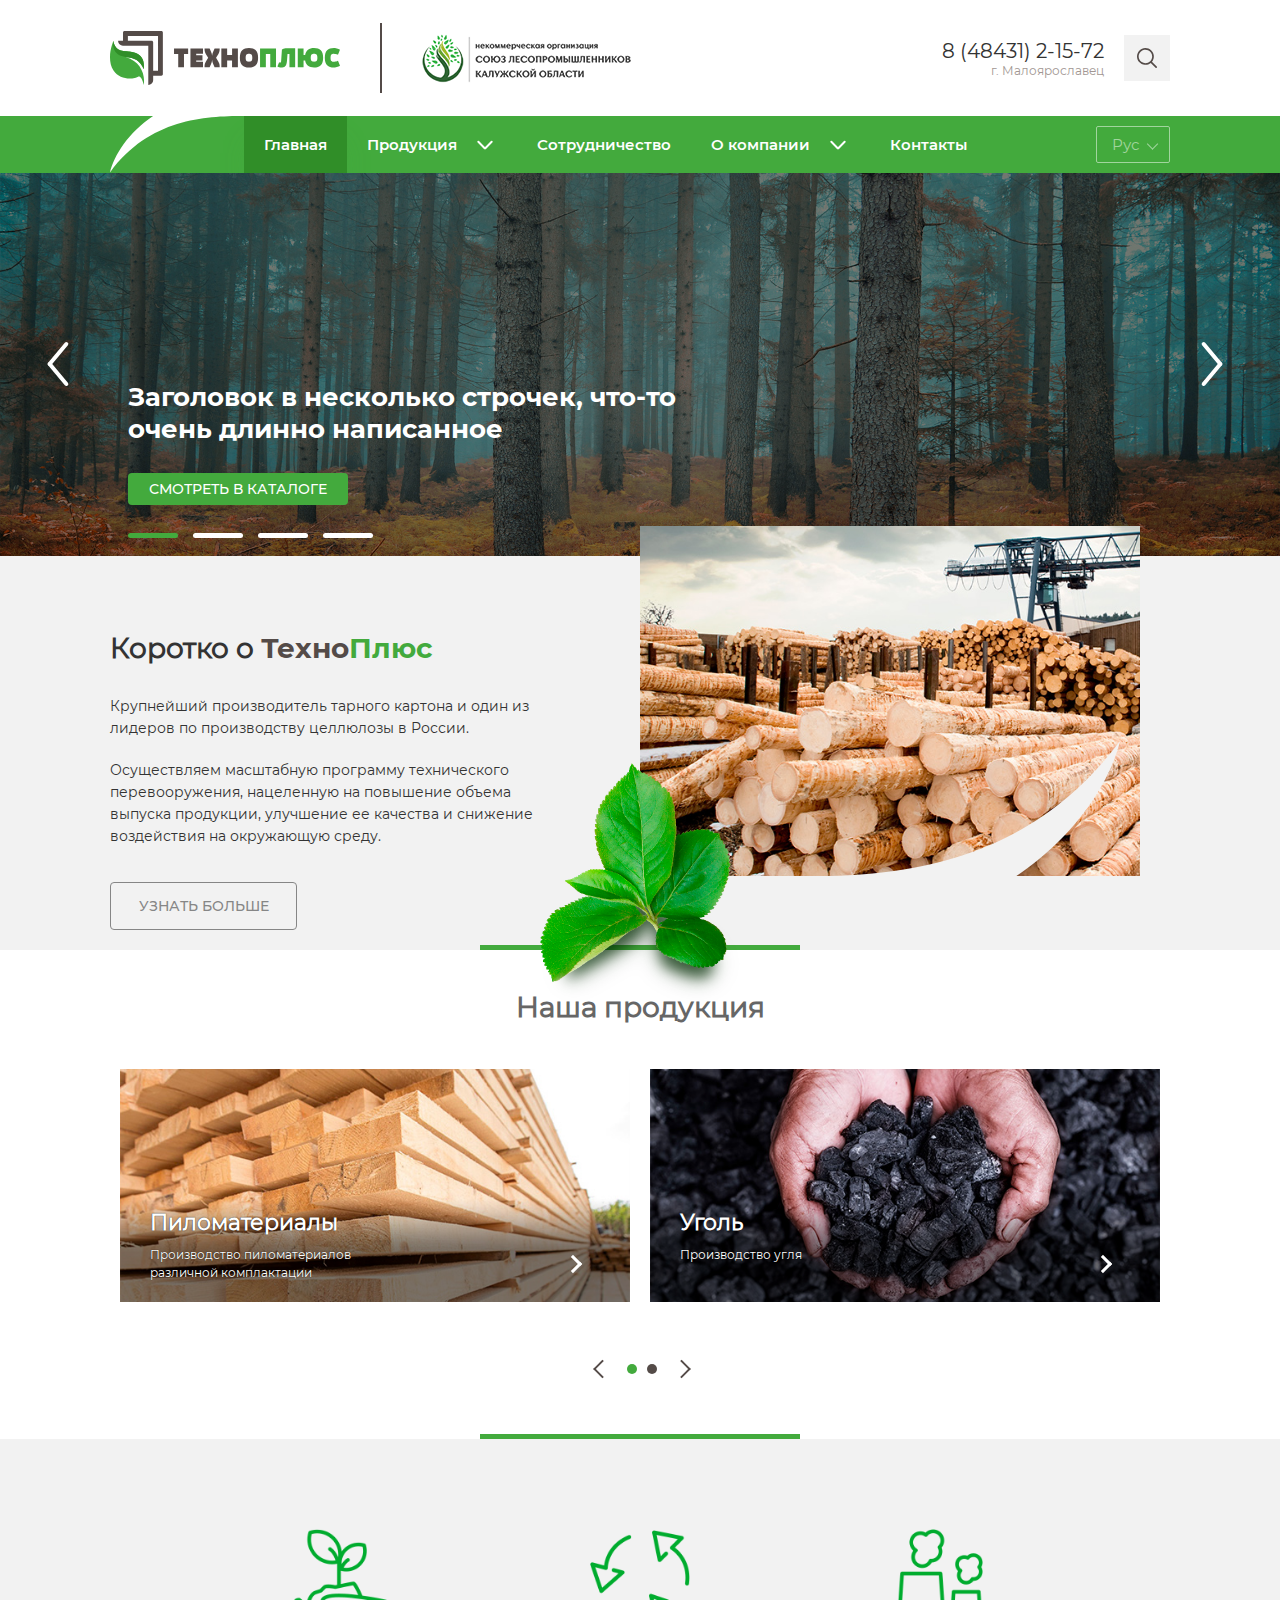
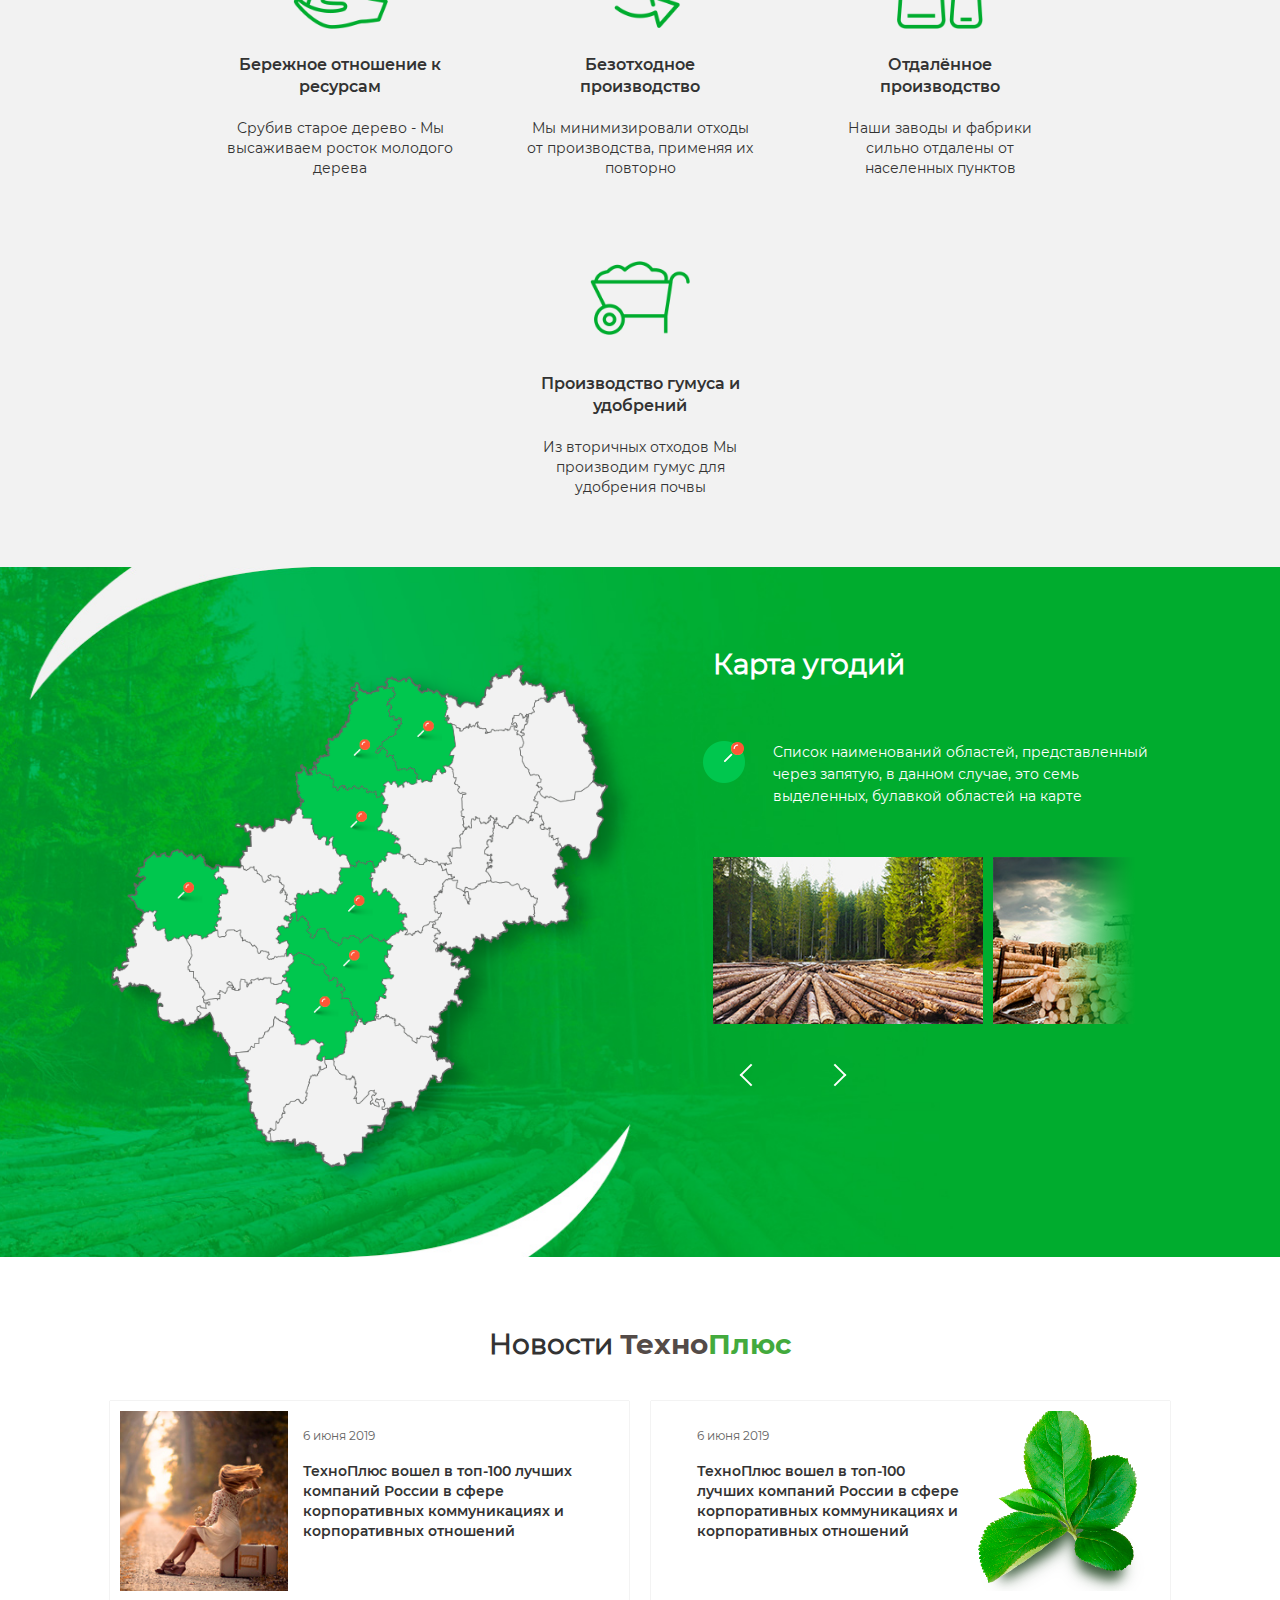
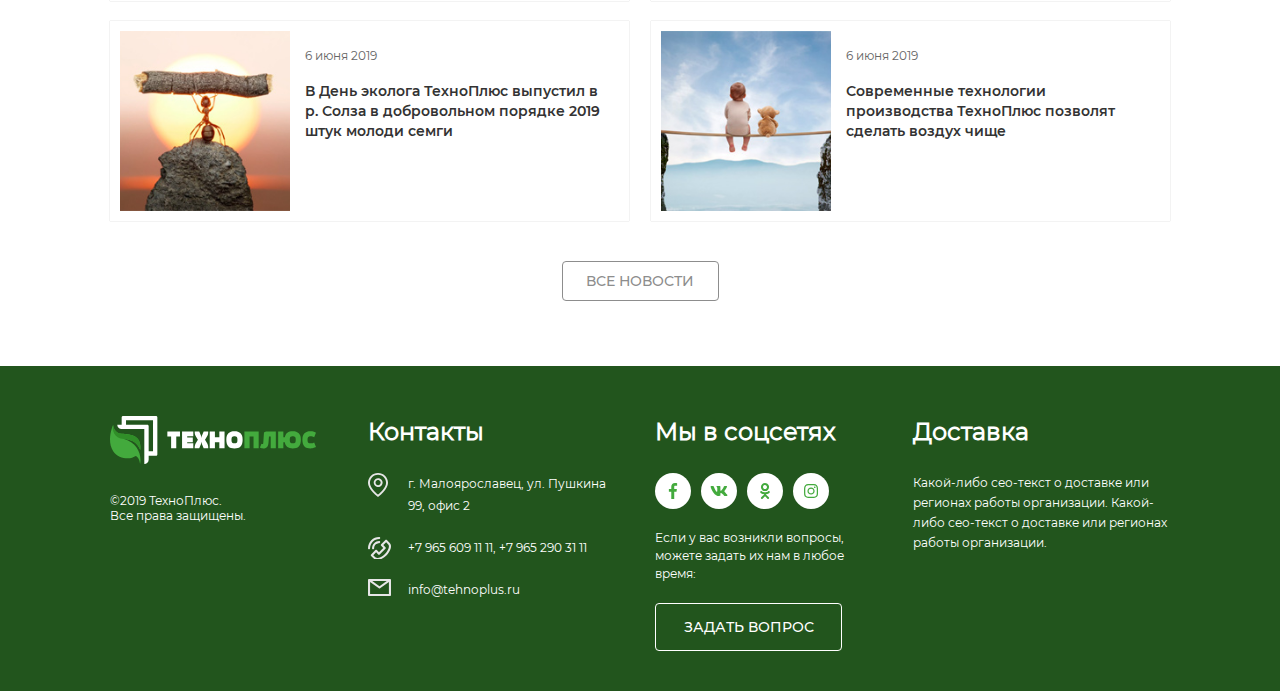
==== commit d5611b3f: "1111" ====
--- a/index.html
+++ b/index.html
@@ -22,8 +22,10 @@
 					<p class="top__nomber--text"><a href="#">8 (48431) 2-15-72</a></p>
 					<p class="top__nomber--city">г. Малоярославец</p>
 				</div>
-
-				<a class="top__search top__search--desktop" href="search.html"></a>
+				<form action="search.html" class="search__block--desktop">
+					<input type="text" placeholder="Введите ваш запрос и нажмите Enter">
+					<div class="top__search top__search--desktop"></div>
+				</form>
 			</div>
 		</section>
 
@@ -46,7 +48,7 @@
 						<a href="#">Главная</a>
 					</li>
 					<li class="menu__item menu__item--products--off menu__item--product product_toggle">
-						<a href="company.html">Продукция</a>
+						<a href="products.html">Продукция</a>
 						<ul class="product_toggle__list">
 							<li><a href="404.html">Пиломатериалы</a></li>
 							<li><a href="404.html">Уголь</a></li>
@@ -81,7 +83,10 @@
 					<p class="top__nomber--text"><a href="#">8 (48431) 2-15-72</a></p>
 					<p class="top__nomber--city">г. Малоярославец</p>
 				</div>
-				<a href="search.html" class="top__search top__search--mobile"></a>
+				<form action="search.html" class="top__search--mobile--wrapper">
+					<input type="text" placeholder="Введите запрос">
+					<div class="top__search top__search--mobile"></div>
+				</form>
 			</div>
 		</section>
 	</div>
@@ -181,6 +186,7 @@
 								</p>
 
 								<div class="productions__slider--arrow"></div>
+								<a href="404.html" class="productions__slider--item_link"></a>
 							</div>
 							<div class="productions__slider--item"
 								style="background-image: url('img/productions_img2.jpg');">
@@ -190,20 +196,53 @@
 								<p class="productions__slider--text">Производство угля</p>
 
 								<div class="productions__slider--arrow"></div>
+								<a href="404.html" class="productions__slider--item_link"></a>
 							</div>
 						</div>
-					</div>
-				</div>
+
+						<div class="productions__slider--item-wrapper">
+							<div class="productions__slider--item"
+								style="background-image: url('img/productions_img1.jpg');">
+								<img class="slider__shadow" src="img/slider_shadow.png" alt="">
+
+								<h3 class="productions__slider--title">Пиломатериалы</h3>
+								<p class="productions__slider--text">Производство пиломатериалов различной
+									комплактации
+								</p>
+
+								<div class="productions__slider--arrow"></div>
+								<a href="404.html" class="productions__slider--item_link"></a>
+							</div>
+							<div class="productions__slider--item"
+								style="background-image: url('img/productions_img2.jpg');">
+								<img class="slider__shadow" src="img/slider_shadow.png" alt="">
+
+								<h3 class="productions__slider--title">Уголь</h3>
+								<p class="productions__slider--text">Производство угля</p>
+
+								<div class="productions__slider--arrow"></div>
+								<a href="404.html" class="productions__slider--item_link"></a>
+							</div>
+						</div>
+					</div>
+
+
+				</div>
+
+				<div class="line--slider"></div>
 			</div>
 
 			<div class="productions__dots">
 				<div class="productions__dots--left"></div>
-				<div class="productions__dot productions__dot1"></div>
-				<div class="productions__dot productions__dot2"></div>
-				<div class="productions__dot productions__dot3"></div>
-				<div class="productions__dot productions__dot4"></div>
+				<div class="productions__dots-nomber">
+					<!-- <div class="productions__dot productions__active"></div>
+					<div class="productions__dot"></div>
+					<div class="productions__dot"></div>
+					<div class="productions__dot"></div> -->
+				</div>
 				<div class="productions__dots--right"></div>
 			</div>
+
 		</div>
 		<div class="line__bottom"></div>
 	</section>
@@ -373,9 +412,30 @@
 					Какой-либо сео-текст о доставке или регионах работы организации.</p>
 			</div>
 		</div>
-	</section>
-
-	<button class="button_up" type="button"></button>
+		<button class="button_up" type="button"></button>
+	</section>
+
+	<div class="modal__call-back">
+		<button class="modal__call-back--close"></button>
+
+		<div class="modal__call-back--text-block">
+			<h2 class="modal__call-back--title">Заголовок формы, не более двух строк</h2>
+
+			<p class="modal__call-back--text">Краткое описание формы с обещаниями, что мы вам перезвоним и т.д. Тоже
+				желательно делать небольшого объёма.</p>
+
+			<form action="404.html" class="modal__call-back--form">
+				<input type="text" placeholder="Введите ваше имя">
+				<input type="text" placeholder="Введите ваш номер телефона">
+				<button type="submit" class="button button__modal">Отправить запрос</button>
+
+				<p class="modal__call-back--text">Нажимая кнопку «Отправить запрос» я принимаю <a href="#">Условия
+						обработки персональных данных</a> и <a href="#">Политику конфиденциальности</a></p>
+			</form>
+		</div>
+	</div>
+	<div class="overlay"></div>
+	<div class="overlay_menu"></div>
 	<script src="js/jquery-3.2.1.min.js"></script>
 	<script src="js/scripts.js"></script>
 </body>
--- a/css/style.css
+++ b/css/style.css
@@ -326,6 +326,12 @@
     display: block;
     padding: 15px 0;
 }
+.contacts_info__list {
+    flex-wrap: wrap;
+}
+.contacts_info__item {
+    margin-bottom: 30px;
+}
 
 .products__item--active {
     border-bottom: 3px solid #43AA3D;
@@ -509,22 +515,23 @@
     font-size: 28px;
     font-family: h3-lg;
     color: #fff;
-    width: 200px;
+    flex-basis: 50%;
 }
 .about_title_wrapper {
+    margin-bottom: 30px;
     display: flex;
-    margin-bottom: 30px;
+    width: 80%;
 }
 .about_tree_title--line {
-    width: 200px;
     height: 1px;
     background-color: #fff;
     margin-top: auto;
     margin-bottom: 20px;
+    flex-basis: 49%;
 }
 .about_tree_text {
     color: #fff;
-    width: 63%;
+    width: 80%;
 }
 .about_tree_text p {
     margin-bottom: 20px;
@@ -940,7 +947,7 @@
 
 .button__dots {
     position: absolute;
-    width: 300px;
+    width: auto;
     height: 15px;
     z-index: 2;
     bottom: 7%;
@@ -1092,7 +1099,14 @@
     opacity: 1;
     transition: opacity 0.35s;
 }
-
+.productions__slider--item_link {
+    position: absolute;
+    width: 100%;
+    height: 100%;
+    display: block;
+    left: 0;
+    top: 0;
+}
 
 .productions__slider--title {
     color: white;
@@ -1137,8 +1151,8 @@
     top: 22px;
 }
 
-.productions__slider--arrow:hover::before,
-.productions__slider--arrow:hover::after {
+.productions__slider--item:hover .productions__slider--arrow::before,
+.productions__slider--item:hover .productions__slider--arrow::after {
     left: 15px;
     transition: left 0.25s;
     background-color: #43aa3d;
@@ -1164,7 +1178,7 @@
     transition: background 0.25s;
     cursor: pointer;
 }
-.productions__dot1 {
+.productions__active {
     background-color: #43aa3d;
 }
 .productions__dot:hover {
@@ -2275,13 +2289,14 @@
 }
 .menu__list {
     position: absolute;
-    left: 0px;
-    top: px;
+    left: 0;
+    top: 0;
     background-color: #fff;
     z-index: 0;
     width: 270px;
     z-index: 4;
     box-shadow: 0 0 15px #43AA3D;
+    display: none;
 }
 .menu__item:nth-child(1) {
     margin-top: 70px;
@@ -2958,10 +2973,10 @@
 }
 
 @media (max-width: 1023px) {
-    .productions__slider--item {
+    /* .productions__slider--item {
         width: 400px;
         height: 195px;
-    }
+    } */
     .productions__slider--title {
         margin-top: 120px;
         font-size: 18px;
@@ -3003,13 +3018,13 @@
         width: 290px;
         height: 145px;
     }
-    .productions__slider--content {
+    /* .productions__slider--content {
         width: 290px;
-    }
-}
-.productions__dot:last-of-type {
+    } */
+}
+/* .productions__dot:last-of-type {
     margin-right: 0;
-}
+} */
 
 
 @media (max-width: 720px) {
@@ -3248,14 +3263,14 @@
         margin-right: 10px;
     }
     .products__list {
-        width: 473px;
+        width: 495px;
     }
 }
 
 
 @media (max-width: 570px) {
     .products__list {
-        width: 360px;
+        width: 370px;
     }
 }
 
@@ -3403,6 +3418,7 @@
 
 .vacancies__charge-list {
     display: flex;
+    flex-wrap: wrap;
     justify-content: space-between;
 }
 .vacancies__charge-item {
@@ -3687,9 +3703,13 @@
     border: 1px solid rgb(187, 186, 186);
 }
 
-.menu__language--button:hover li ul  {
-    display: block;
-}
+@media(min-width: 961px) {
+    .menu__language--button:hover li ul  {
+        display: block;
+    }
+}
+
+
 .language__list {
     top: 36px;
     left: 0;
@@ -3884,7 +3904,7 @@
 .cooperation--text {
     color: #333;
     margin-bottom: 10px;
-    width: 90%;
+    width: 100%;
 }
 .cooperation__info {
     margin-bottom: 50px;
@@ -3970,7 +3990,7 @@
         height: 158px;
     }
     .text__404 {
-        width: 90%;
+        width: 100%;
     }
     .title_h1__404 {
         font-size: 22px;
@@ -4066,7 +4086,8 @@
         left: -18px;
     }
     .news__item {
-        width: 100%;
+        width: 93%;
+        margin: 0 auto 20px;
     }
     .news-page .news__item--img {
         width: 140px;
@@ -4118,8 +4139,8 @@
 
 @media (max-width: 420px) {
     .news_nomber2--img-big {
-        width: 305px;
-        height: 230px;
+        width: 300px;
+        height: 227px;
     }
     .news_nomber2--img-lil {
         width: 292px;
@@ -4226,4 +4247,465 @@
         margin-bottom: 15px;
         width: 280px;
     }
-}+}
+.company_toggle__list {
+    border: 1px solid rgba(210, 210, 210, 0.4);
+}
+
+.advantages__list {
+    flex-wrap: wrap;
+}
+.advantages__item {
+    width: 300px;
+}
+.stat-img--primerno::before {
+    left: 5px;
+}
+@media (max-width: 1365px) {
+    .advantages__list {
+        justify-content: center;
+    }
+}
+.company__stat {
+    flex-wrap: wrap;
+    justify-content: space-around;
+}
+.button_up {
+    z-index: 10;
+}
+@media (max-width: 1023px) {
+    .company__stat--big-text::before {
+        left: 28px;
+    }
+    .stat-img--primerno::before {
+        left: 10px;
+    }
+}
+
+@media (max-width: 450px) {
+    .company_img {
+        width: 300px;
+        height: 212px;
+    }
+}
+
+@media (max-width: 523px) {
+    .company__stat--big-text {
+        font-size: 85px;
+        line-height: 140px;
+    }
+    .company__stat--item {
+        margin-bottom: 35px;
+    }
+    .company__stat--big-text span {
+        top: 66px;
+    }
+}
+
+.productions__slider {
+    width: 1240px;
+}
+@media (max-width: 1365px) {
+    .productions__slider {
+        width: 1040px;
+    }
+}
+@media (max-width: 1200px) {
+    .productions__slider {
+        width: 940px;
+    }
+}
+.productions__slider--item-wrapper {
+    font-size: 0;
+}
+.productions__slider--item:first-of-type {
+    margin-right: 20px;
+}
+
+@media (max-width: 1023px) {
+    .productions__slider--item-wrapper {
+        white-space: normal;
+    }
+    .productions__slider--item:first-of-type { 
+        margin-right: 0;
+    }
+    .productions__slider--item {
+        width: 560px;
+        height: 275px;
+        margin-bottom: 20px;
+    }
+    .productions__slider--item-wrapper {
+        text-align: center;
+    }
+    .productions__slider--title {
+        text-align: left;
+    }
+    .productions__slider--text {
+        text-align: left;
+    }
+    .productions__slider--title {
+        margin-top: 200px;
+    }
+    .productions__slider {
+        width: 700px;
+    }
+}
+@media (max-width: 767px) {
+    .productions__slider--item {
+        width: 480px;
+        height: 235px;
+    }
+    .productions__slider--title {
+        margin-top: 170px;
+    }
+    .productions__slider {
+        width: 500px;
+    }
+    .productions__slider--text {
+        line-height: 16px;
+    }
+}
+@media (max-width: 620px) {
+    .productions__slider--item {
+        width: 380px;
+        height: 185px;
+    }
+    .productions__slider--title {
+        margin-top: 110px;
+    }
+    .productions__slider--title {
+        margin-bottom: 5px;
+    }
+    .productions__slider {
+        width: 400px;
+    }
+}
+
+@media (max-width: 450px) {
+    .productions__slider--item {
+        width: 290px;
+        height: 140px;
+    }
+    .productions__slider--title {
+        margin-top: 75px;
+    }
+    .productions__slider--title {
+        margin-bottom: 5px;
+    }
+    .productions__slider {
+        width: 290px;
+    }
+}
+
+.productions__slider--line {
+    position: relative;
+}
+.line--slider {
+    width: 100%;
+    position: absolute;
+    bottom: -1px;
+    left: 0;
+    background-color: #fff;
+    height: 18px;
+    z-index: 2;
+}
+
+.modal__call-back {
+    width: 560px;
+    margin: 0 auto;
+    padding: 40px 100px 60px;
+    box-sizing: border-box;
+    position: fixed;
+    top: 120px;
+    z-index: 100;
+    background-color: #fff;
+    left: calc(50% - 280px);
+    display: none;
+}
+.overlay {
+    z-index: 99;
+    position: fixed;
+    width: 100%;
+    height: 100%;
+    background-color: rgba(51, 51, 51, 0.95);
+    top: 0;
+    left: 0;
+    display: none;
+}
+.overlay:hover {
+    cursor: pointer;
+}
+
+
+.modal__call-back--title {
+    font-size: 28px;
+    line-height: 40px;
+    color: #333;
+    text-align: center;
+    margin-bottom: 20px;
+}
+.modal__call-back--text {
+    font-size: 14px;
+    line-height: 22px;
+    color: #666;
+    text-align: center;
+    margin-bottom: 20px;
+}
+.modal__call-back--form input {
+    box-sizing: border-box;
+    width: 100%;
+    font: inherit;
+    padding: 10px 0;
+    text-align: center;
+    outline: none;
+    margin-bottom: 30px;
+    border-radius: 4px;
+    border: none;
+    border: 1px solid #E5E5E5;
+}
+.button__modal {
+    width: 100%;
+    margin-bottom: 40px;
+}
+.modal__call-back--text a {
+    text-decoration: underline;
+    color: #43AA3D;
+}
+.modal__call-back--text a:hover {
+    text-decoration: none;
+}
+
+.modal__call-back--close {
+    position: absolute;
+    right: 20px;
+    border: none;
+    top: 20px;
+    width: 40px;
+    height: 40px;
+    background-color:  rgba(51, 51, 51, 0.8);
+}
+.modal__call-back--close::before,
+.modal__call-back--close::after {
+    width: 25px;
+    height: 4px;
+    background-color: #fff;
+    position: absolute;
+    top: calc(50% - 2px);
+    left: calc(50% - 13px);
+    content: "";
+    border-radius: 10px;
+}
+.modal__call-back--close::before {
+    transform: rotate(45deg);
+    transition: all 0.2s;
+}
+.modal__call-back--close::after {
+    transform: rotate(-45deg);
+    transition: all 0.2s;
+}
+.modal__call-back--close:hover::before {
+    transform: rotate(45deg) scale(1.4);
+    transition: all 0.2s;
+}
+.modal__call-back--close:hover::after {
+    transform: rotate(-45deg) scale(1.4);
+    transition: all 0.2s;
+}
+
+@media (max-width: 550px) {
+    .contacts__item {
+        text-align: left;
+    }
+}
+
+
+@media (max-width: 1023px) {
+    .modal__call-back {
+        top: 80px;
+        padding: 40px 70px 30px;
+    }
+}
+
+@media (max-width: 767px) {
+    .modal__call-back {
+        top: 40px;
+        padding: 20px 50px 30px;
+    }
+    .modal__call-back--close {
+        right: 10px;
+        top: 10px;
+    }
+    .modal__call-back {
+        width: 470px;
+        left: calc(50% - 235px);
+    }
+}
+
+@media (max-width: 550px) {
+    .modal__call-back {
+        top: 15px;
+        padding: 15px 50px 20px;
+    }
+    .modal__call-back--close {
+        right: 10px;
+        top: 10px;
+    }
+    .modal__call-back {
+        width: 470px;
+        left: calc(50% - 235px);
+    }
+    .modal__call-back--title {
+        font-size: 22px;
+        line-height: 30px;
+        margin-bottom: 10px;
+    }
+    .modal__call-back--text {
+        font-size: 12px;
+        line-height: 18px;
+        margin-bottom: 10px;
+    }
+    .modal__call-back--form input {
+        margin-bottom: 15px;
+        font-size: 14px;
+    }
+    .button__modal {
+        margin-bottom: 20px;
+    }
+    .modal__call-back {
+        width: 380px;
+        left: calc(50% - 190px);
+    }
+}
+
+@media (max-width: 420px) {
+    .modal__call-back {
+        width: 300px;
+        left: calc(50% - 150px);
+    }
+    .modal__call-back {
+        padding: 20px 20px 20px;
+    }
+    .modal__call-back--close {
+        top: 0;
+        right: 0;
+        width: 25px;
+        height: 25px;
+    }
+    .modal__call-back--close::before,
+    .modal__call-back--close::after {
+        width: 18px;
+        height: 2px;
+        left: calc(50% - 8px);
+    }
+}
+.search__block--desktop {
+    display: flex;
+}
+
+.search__block--desktop input {
+    font: inherit;
+    border: none;
+    background-color: #F2F2F2;
+    width: 0px;
+    text-align: center;
+    font-size: 14px;
+    outline: none;
+    
+}
+
+@media (max-width: 1023px) {
+    .menu__img {
+        display: none;
+    }
+}
+.top__search--mobile--wrapper {
+    display: none;
+}
+@media (max-width: 960px) {
+    .search__block--desktop {
+        display: none;
+    }
+    .product_toggle__list {
+        display: block;
+        position: relative;
+        width: 85%;
+        margin-left: 20px;
+        margin-top: 10px;
+    }
+    .menu__item.product_toggle li a {
+        padding: 7px 12px;
+    }
+    .company_toggle__list {
+        display: block;
+        position: relative;
+        width: 85%;
+        margin-left: 20px;
+        margin-top: 10px;
+    }
+    .menu__item.company_toggle li a {
+        padding: 7px 12px;
+    }
+    .menu__item.menu__item--active a {
+        box-shadow: none;
+    }
+    .overlay_menu {
+        z-index: 3;
+        position: fixed;
+        width: 100%;
+        height: 100%;
+        background-color: rgba(18, 109, 10, 0.7);
+        top: 0;
+        left: 0;
+        display: none;
+    }
+    .top__search--mobile--wrapper {
+        order: 8;
+        display: block;
+    }
+    .top__search--mobile--wrapper {
+        display: flex;
+        align-items: center;
+    }
+    .top__search--mobile {
+        margin-top: 0;
+    }
+    .top__search--mobile--wrapper input {
+        font: inherit;
+        border: none;
+        background-color: #F2F2F2;
+        text-align: center;
+        font-size: 12px;
+        padding: 7px 0;
+        width: 0px;
+        border: none;
+        border-radius: 3px;
+        outline: none;
+    }
+}
+.show {
+    display: block;
+}
+.productions__slider--content {
+    font-size: 0;
+}
+.productions__dots-nomber {
+    display: flex;
+}
+
+
+@media (max-width: 800px) {
+    .slider__top--button--right {
+        width: 20px;
+        right: 10px;
+    }
+    .map .wrap {
+        width: 90%;
+    }
+}
+
+
+.catalog__item--balance {
+    background-repeat: no-repeat;
+    background-position: center center;
+    background-size: cover;
+}
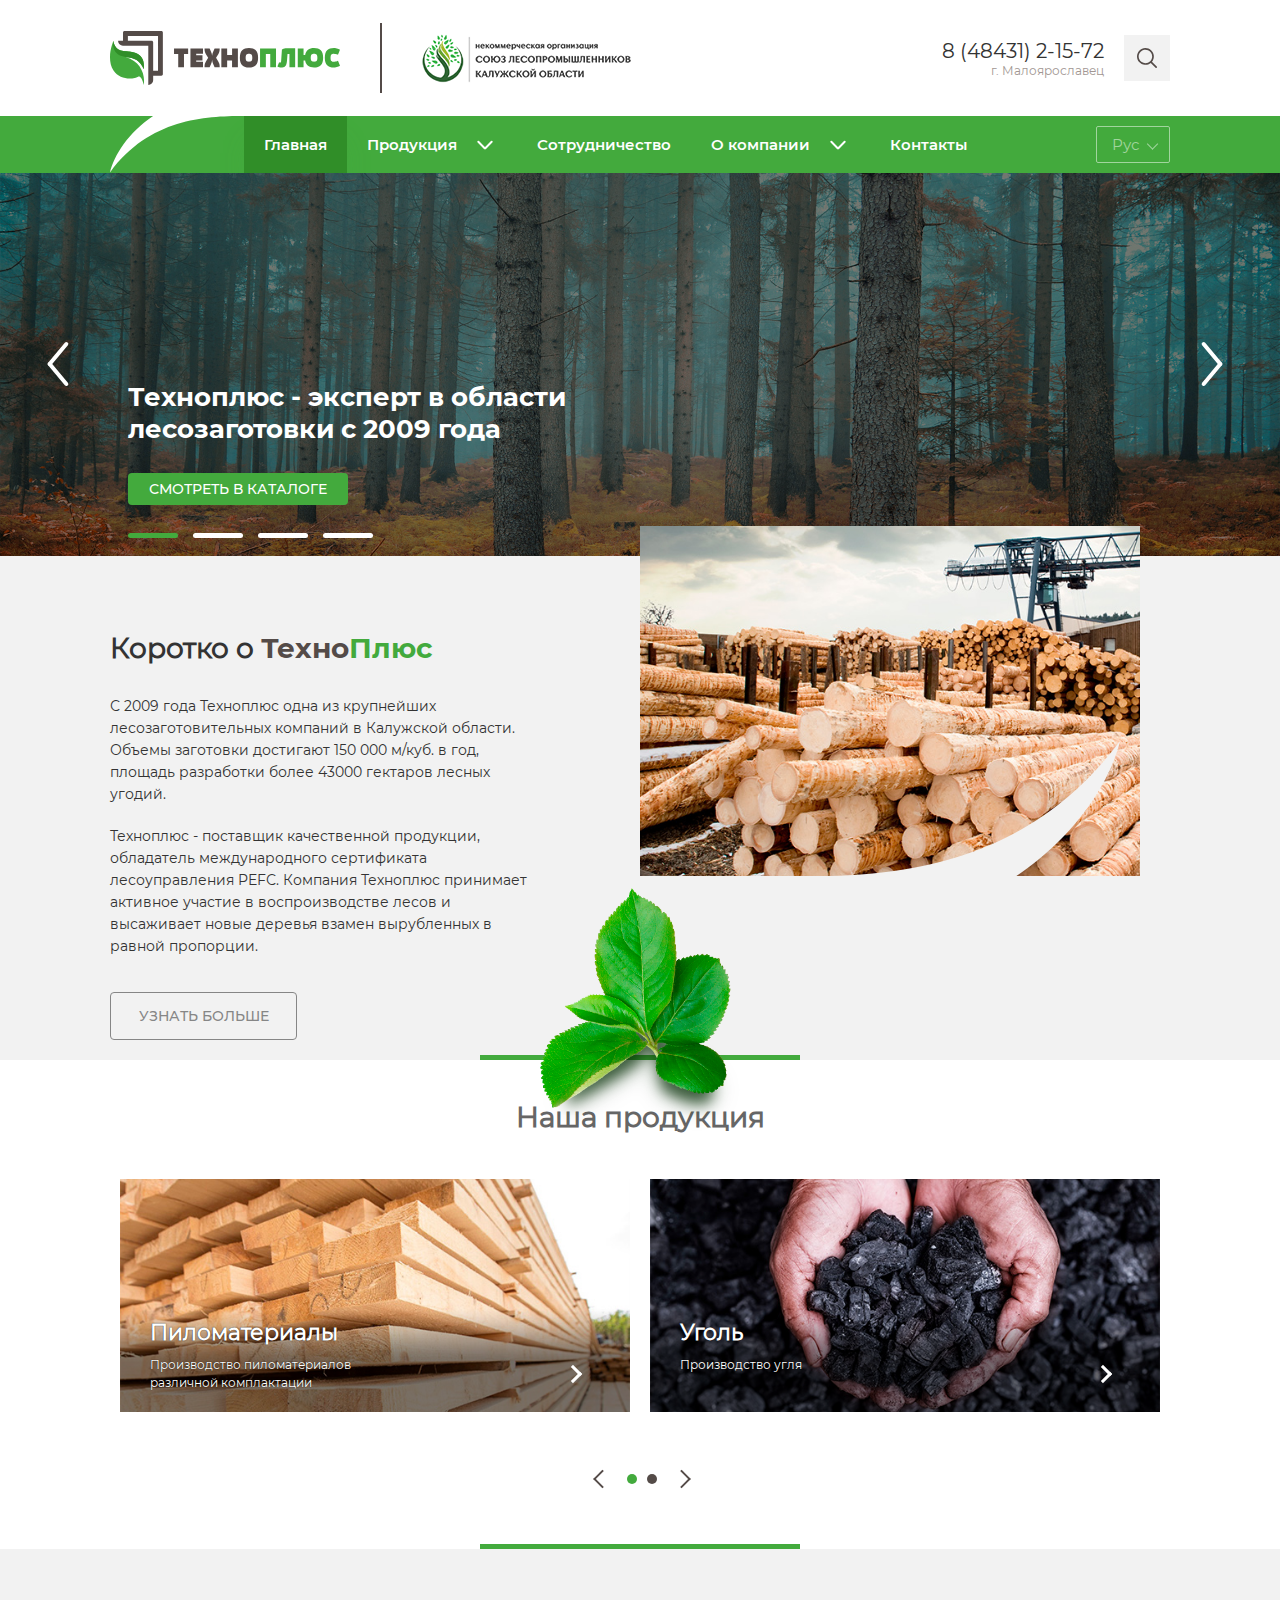
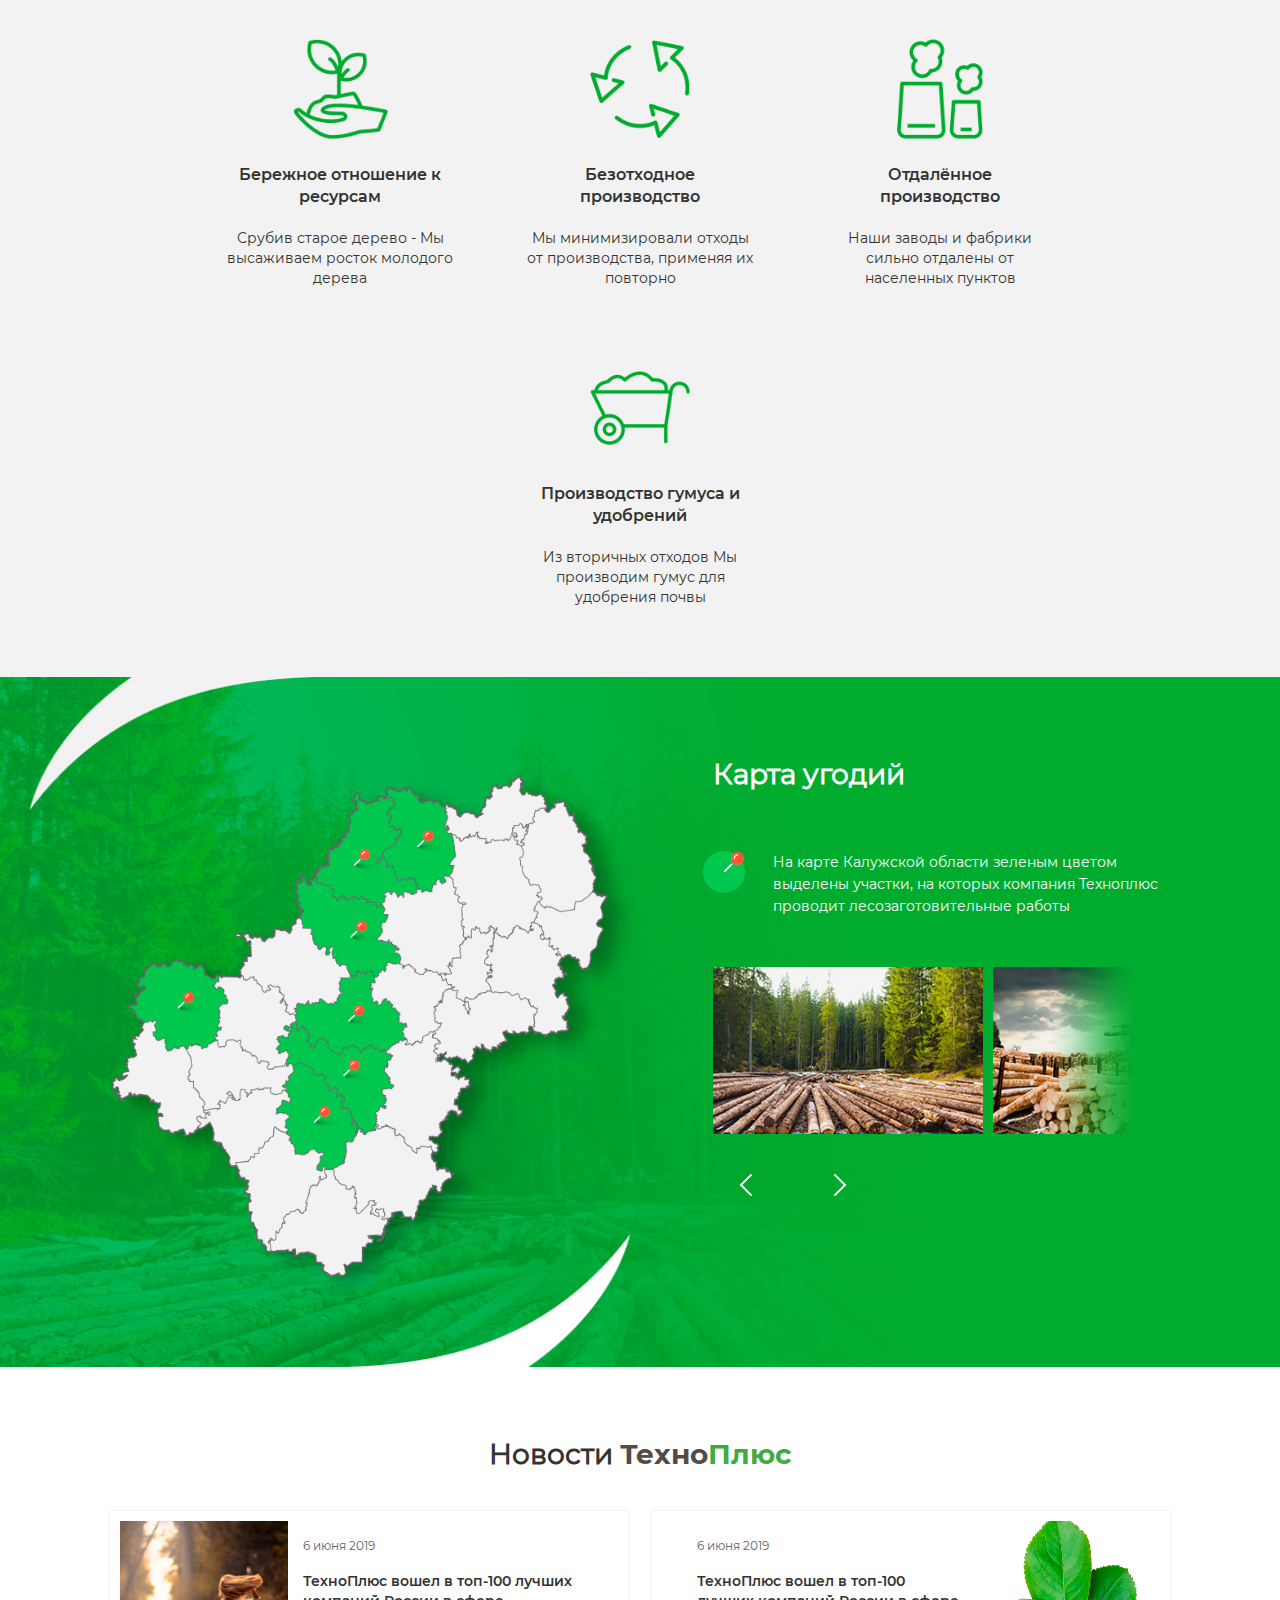
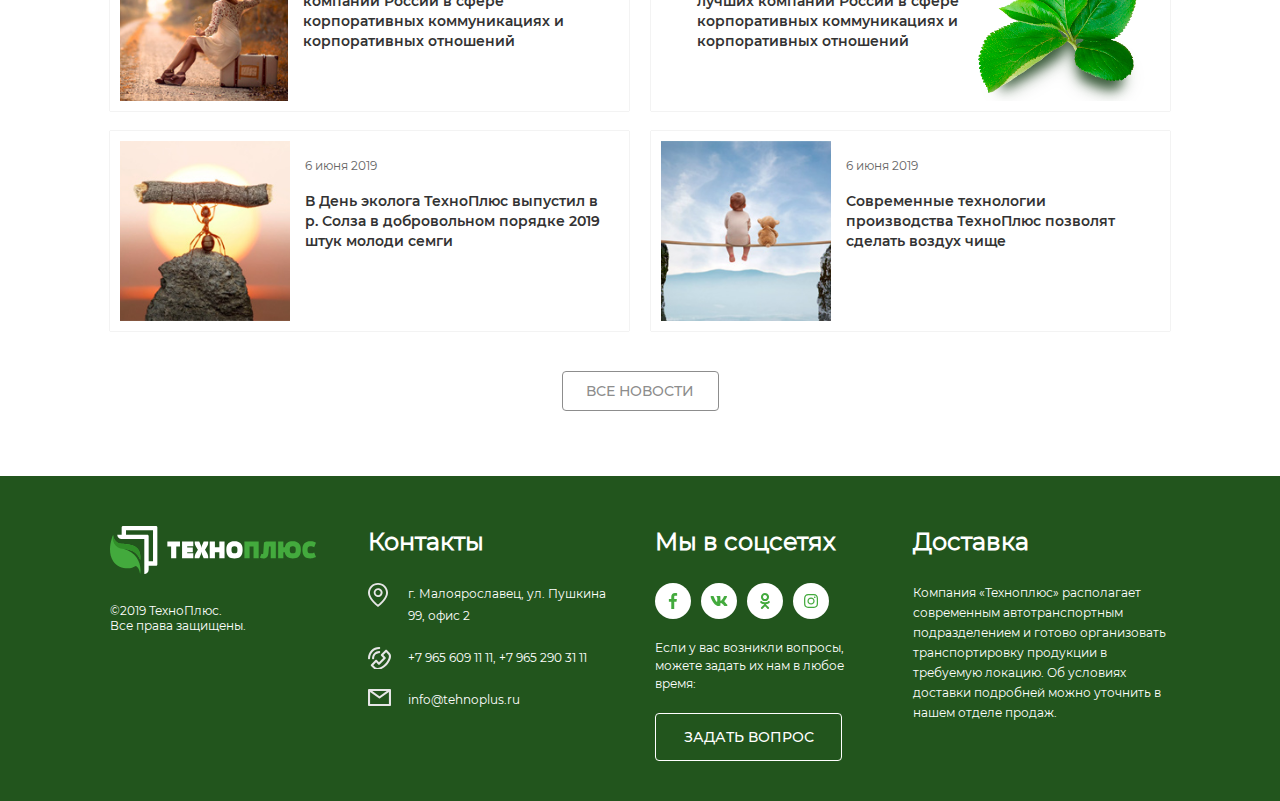
==== commit 679ef92d: "text edit" ====
--- a/index.html
+++ b/index.html
@@ -99,35 +99,29 @@
 				<div class="slider__top--item">
 					<img class="slider__top--img" src="img/slider_img.jpg" alt="slider image">
 					<div class="bg_filter" style="background-image: url('img/bg_filter.png');"></div>
-					<h2 class="slider__top--title">Заголовок в несколько строчек, что-то очень длинно написанное
-					</h2>
-					<div class="slider__top--button button">Смотреть в каталоге</div>
-				</div>
-
-
+					<h2 class="slider__top--title">Техноплюс - эксперт в области лесозаготовки с 2009 года</h2>
+					<a href="404.html" class="slider__top--button button">Смотреть в каталоге</a>
+				</div>
 
 				<div class="slider__top--item">
 					<img class="slider__top--img" src="img/slider_img.jpg" alt="slider image">
 					<div class="bg_filter" style="background-image: url('img/bg_filter.png');"></div>
-					<h2 class="slider__top--title">Заголовок в несколько строчек, что-то очень длинно написанное
-					</h2>
-					<div class="slider__top--button button">Смотреть в каталоге</div>
+					<h2 class="slider__top--title">Бревна и балансы хвойных и лиственных пород</h2>
+					<a href="404.html" class="slider__top--button button">Смотреть в каталоге</a>
 				</div>
 
 				<div class="slider__top--item">
 					<img class="slider__top--img" src="img/slider_img.jpg" alt="slider image">
 					<div class="bg_filter" style="background-image: url('img/bg_filter.png');"></div>
-					<h2 class="slider__top--title">Заголовок в несколько строчек, что-то очень длинно написанное
-					</h2>
-					<div class="slider__top--button button">Смотреть в каталоге</div>
+					<h2 class="slider__top--title">Только качественная продукция, подтверждена международным стандартом PEFC</h2>
+					<a href="404.html" class="slider__top--button button">Смотреть в каталоге</a>
 				</div>
 
 				<div class="slider__top--item">
 					<img class="slider__top--img" src="img/slider_img.jpg" alt="slider image">
 					<div class="bg_filter" style="background-image: url('img/bg_filter.png');"></div>
-					<h2 class="slider__top--title">Заголовок в несколько строчек, что-то очень длинно написанное
-					</h2>
-					<a href="#" class="slider__top--button button">Смотреть в каталоге</a>
+					<h2 class="slider__top--title">Годовой объем лесозаготовки 150000 куб.м.</h2>
+					<a href="404.html" class="slider__top--button button">Смотреть в каталоге</a>
 				</div>
 			</div>
 		</div>
@@ -146,11 +140,8 @@
 			<div class="short__text-block">
 				<h3 class="short__title">Коротко о <span class="short__h">Техно</span><span
 						class="short__green">Плюс</span></h3>
-				<p class="short__text">Крупнейший производитель тарного картона и один из лидеров по производству
-					целлюлозы в России.</p>
-				<p class="short__text">Осуществляем масштабную программу технического перевооружения, нацеленную на
-					повышение объема выпуска продукции, улучшение ее качества и снижение воздействия на окружающую
-					среду.</p>
+				<p class="short__text">С 2009 года Техноплюс одна из крупнейших лесозаготовительных компаний в Калужской области. Объемы заготовки достигают 150 000 м/куб. в год, площадь разработки более 43000 гектаров лесных угодий.</p>
+				<p class="short__text">Техноплюс - поставщик качественной продукции,  обладатель международного сертификата лесоуправления PEFС. Компания Техноплюс принимает  активное участие в воспроизводстве лесов и высаживает новые деревья взамен вырубленных в равной пропорции.</p>
 
 				<a href="#" class="social__button button short__button">Узнать больше</a>
 			</div>
@@ -291,9 +282,7 @@
 			<div class="map_info">
 				<h2 class="map_info--title">Карта угодий</h2>
 
-				<p class="map_info--text">Список наименований областей, представленный через запятую, в данном
-					случае,
-					это семь выделенных, булавкой областей на карте</p>
+				<p class="map_info--text">На карте Калужской области зеленым цветом выделены участки, на которых компания Техноплюс проводит лесозаготовительные работы</p>
 
 
 				<div class="map__slider">
@@ -407,9 +396,7 @@
 
 			<div class="footer__delivery">
 				<h4 class="delivery__title footer__title">Доставка</h4>
-				<p class="footer__text delivery__text">Какой-либо сео-текст о доставке или регионах работы
-					организации.
-					Какой-либо сео-текст о доставке или регионах работы организации.</p>
+				<p class="footer__text delivery__text">Компания «Техноплюс» располагает современным автотранспортным подразделением и готово организовать транспортировку продукции в требуемую локацию. Об условиях доставки подробней можно уточнить в нашем отделе продаж.</p>
 			</div>
 		</div>
 		<button class="button_up" type="button"></button>
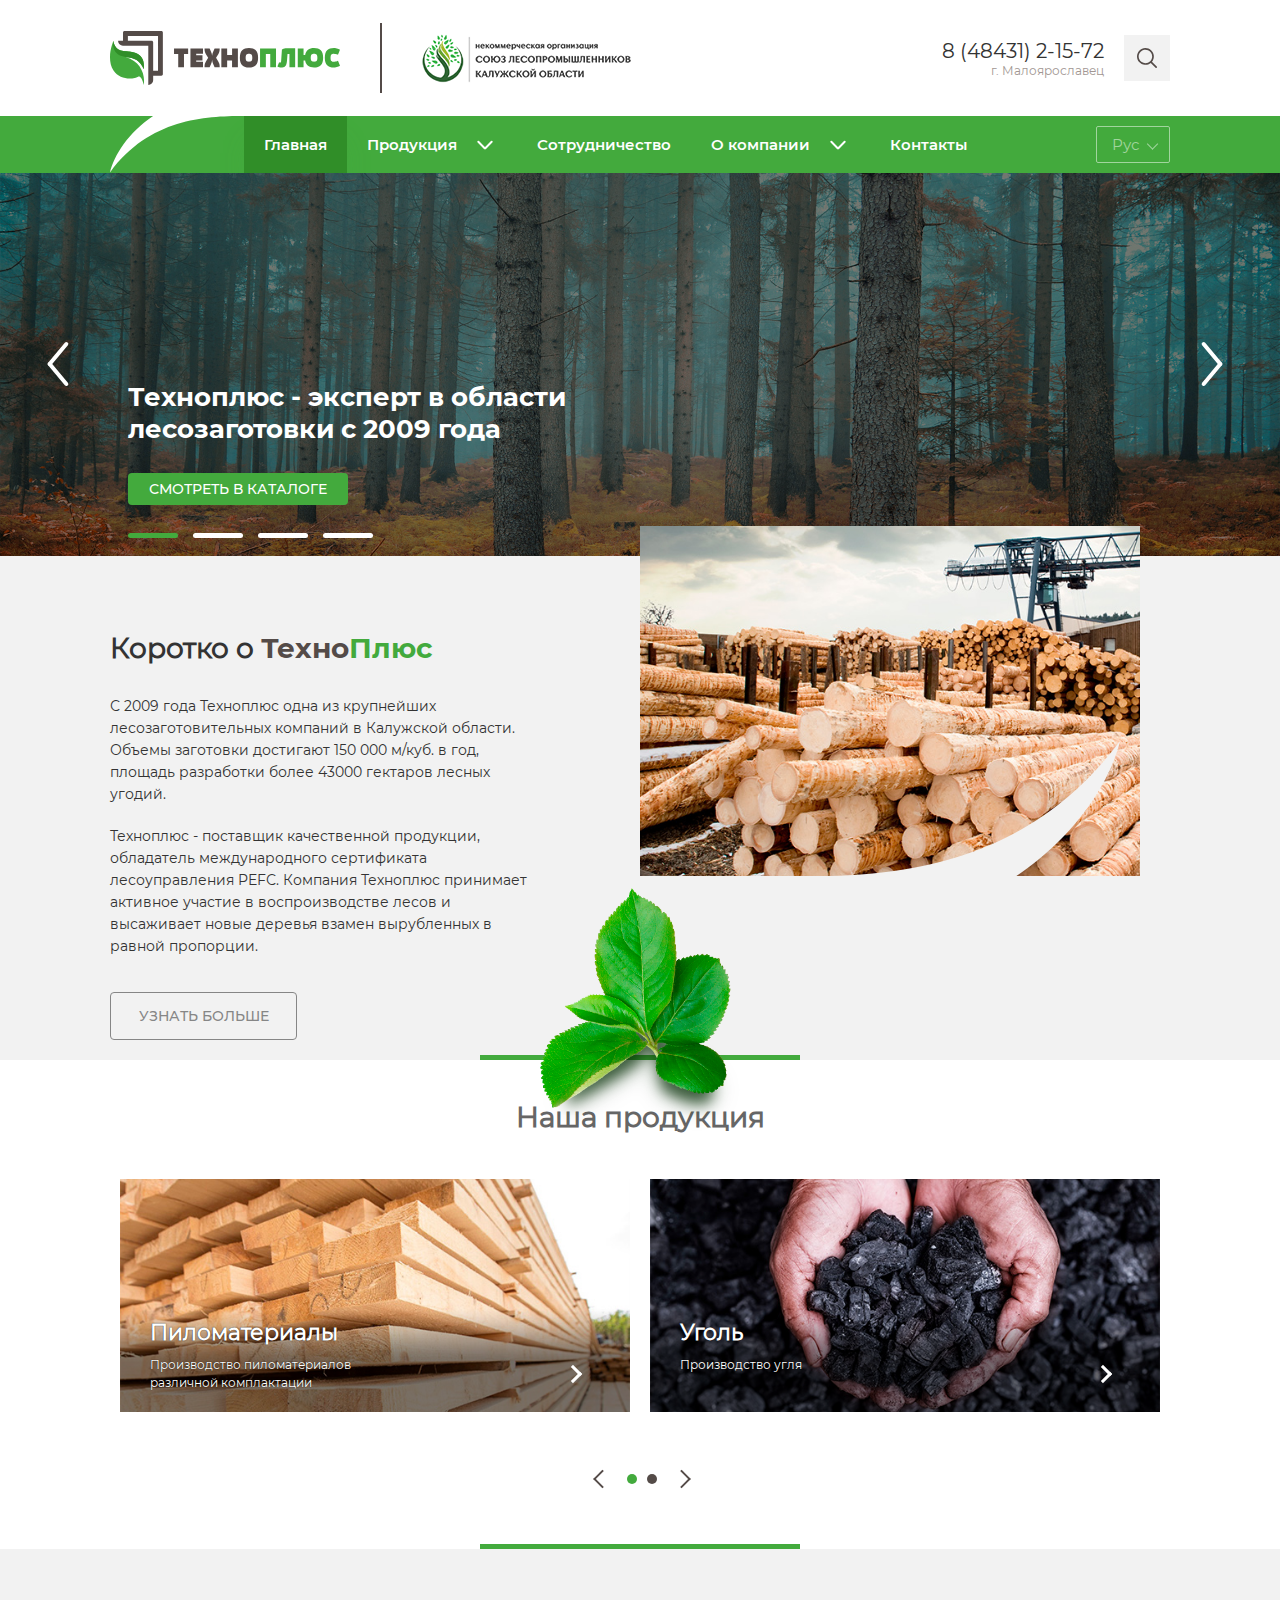
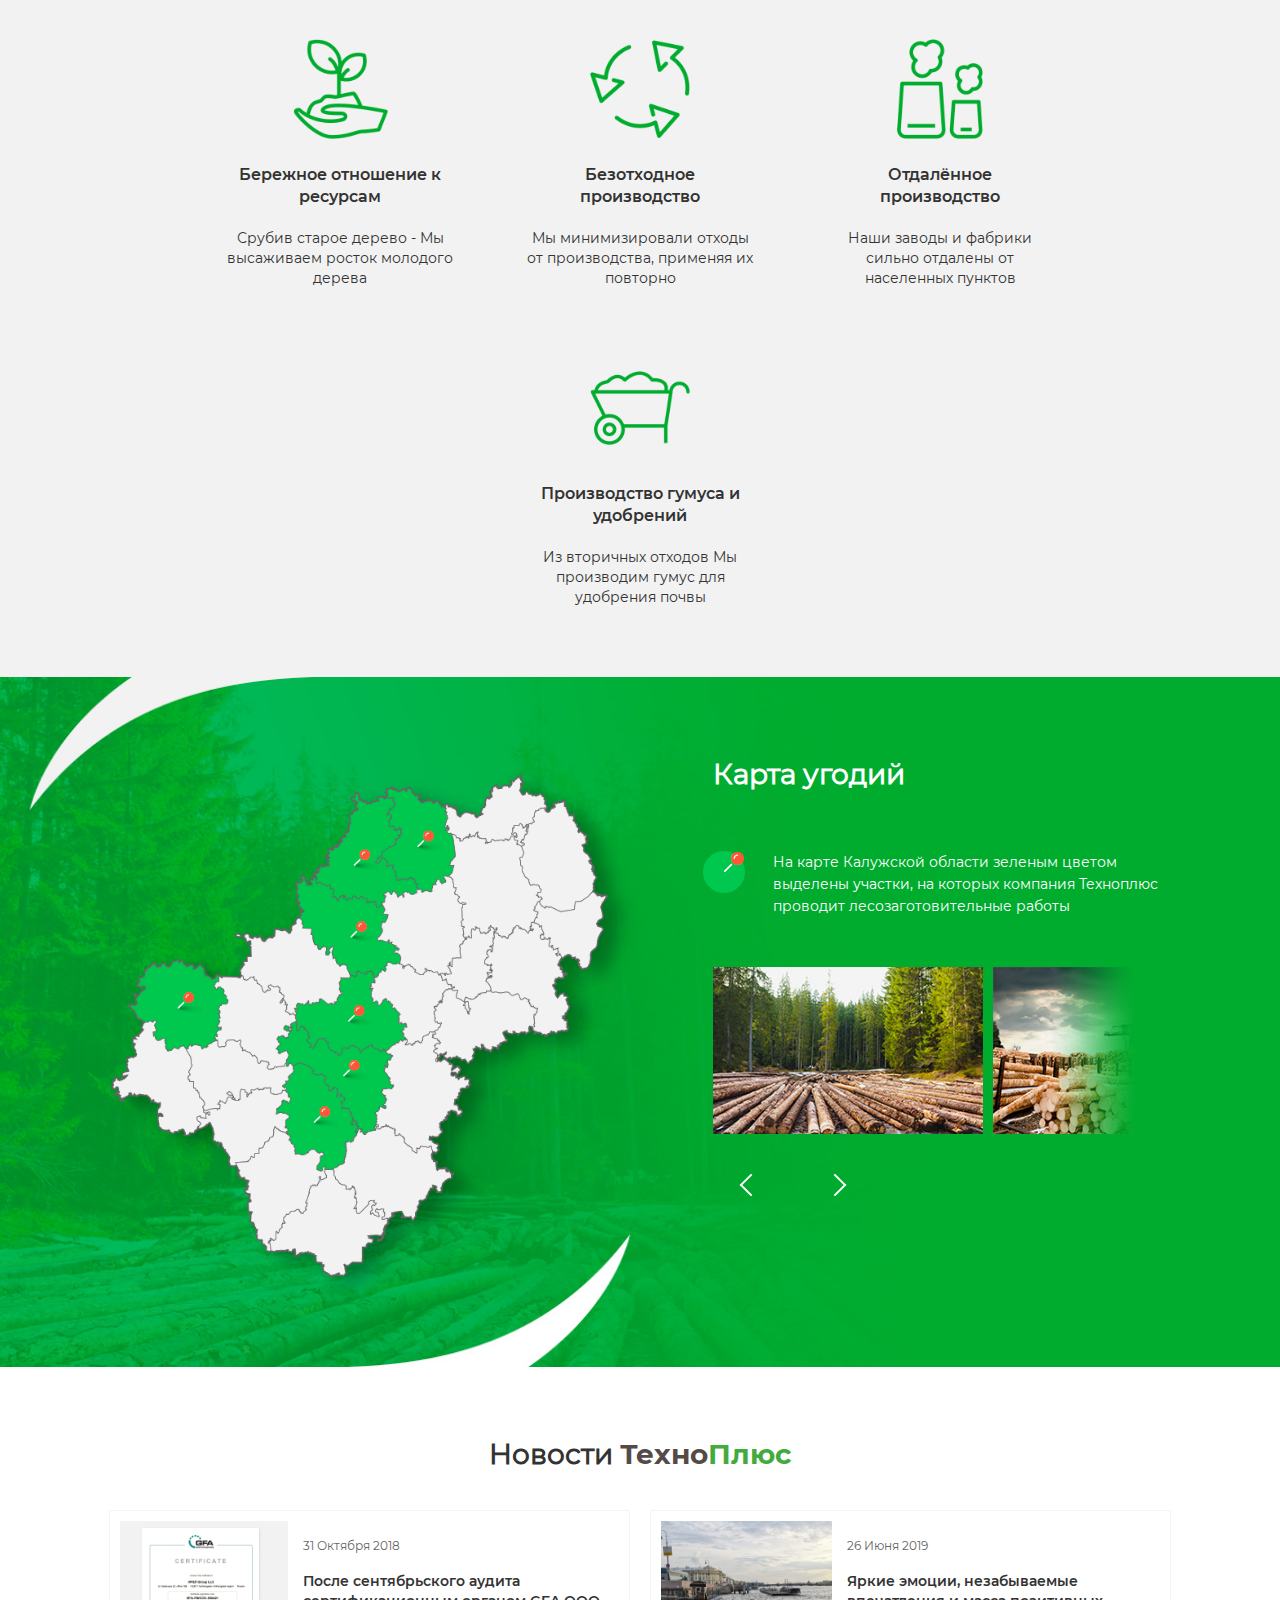
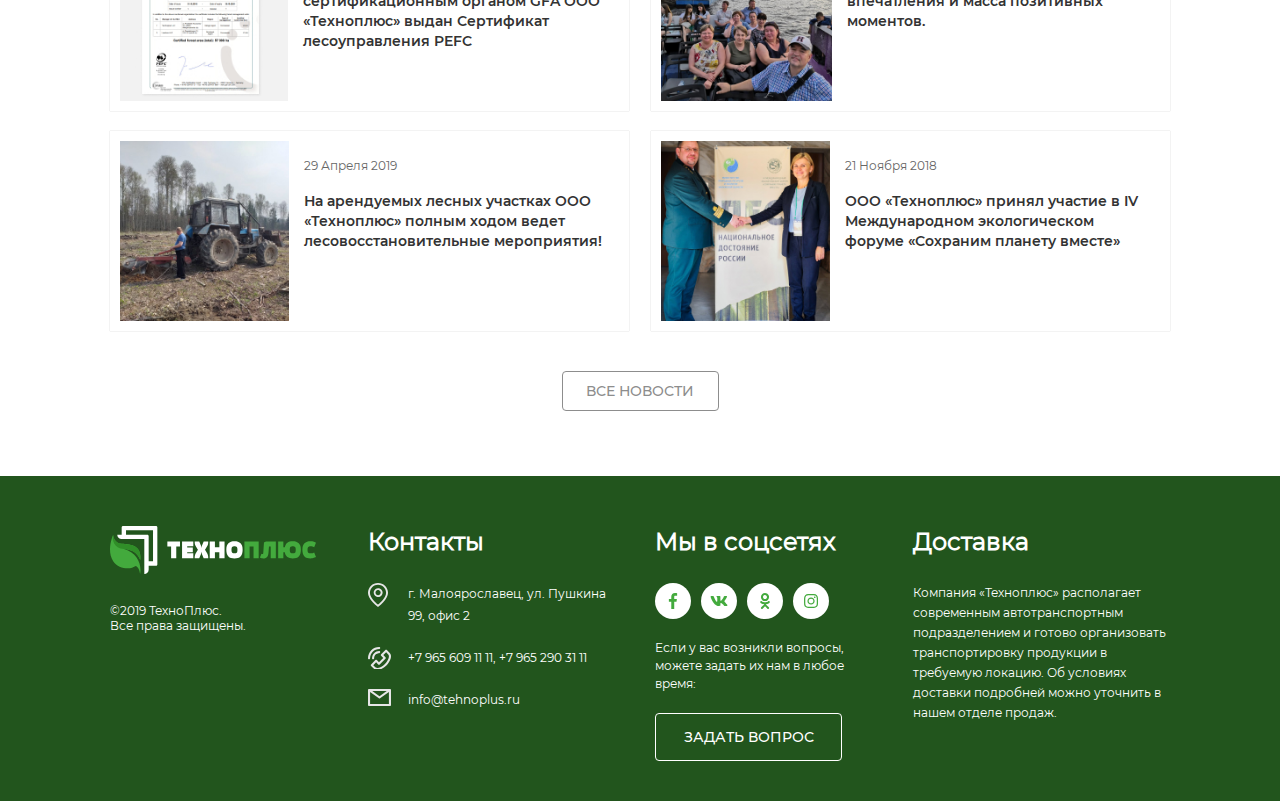
==== commit 3c883755: "news add" ====
--- a/index.html
+++ b/index.html
@@ -315,8 +315,48 @@
 			<h3 class="short__title news__title">Новости <span class="short__h">Техно</span><span
 					class="short__green">Плюс</span></h3>
 			<ul class="news__list">
-
-				<li class="news__item">
+				<li class="news__item">
+					<div class="news__item--img" style="background-image: url('img/news_img/news_img1.jpg');"></div>
+
+					<div class="news__item--text">
+						<div class="news__item--data">31 Октября 2018</div>
+						<div class="news__item--text-info">После сентябрьского аудита сертификационным органом GFA ООО
+							«Техноплюс» выдан Сертификат лесоуправления PEFC</div>
+					</div>
+					<a href="#" class="news_link"></a>
+				</li>
+				<li class="news__item">
+					<div class="news__item--img" style="background-image: url('img/news_img/news_img2.jpg');"></div>
+
+					<div class="news__item--text">
+						<div class="news__item--data">26 Июня 2019</div>
+						<div class="news__item--text-info">Яркие эмоции, незабываемые впечатления и масса позитивных
+							моментов.</div>
+					</div>
+					<a href="news_page2.html" class="news_link"></a>
+				</li>
+				<li class="news__item">
+					<div class="news__item--img" style="background-image: url('img/news_img/news_img3.jpg');"></div>
+
+					<div class="news__item--text">
+						<div class="news__item--data">29 Апреля 2019</div>
+						<div class="news__item--text-info">На арендуемых лесных участках ООО «Техноплюс» полным ходом
+							ведет лесовосстановительные мероприятия!
+						</div>
+					</div>
+					<a href="#" class="news_link"></a>
+				</li>
+				<li class="news__item">
+					<div class="news__item--img" style="background-image: url('img/news_img/news_img4.jpg');"></div>
+
+					<div class="news__item--text">
+						<div class="news__item--data">21 Ноября 2018</div>
+						<div class="news__item--text-info">ООО «Техноплюс» принял участие в IV Международном
+							экологическом форуме «Сохраним планету вместе»</div>
+					</div>
+					<a href="#" class="news_link"></a>
+				</li>
+				<!-- <li class="news__item">
 					<div class="news__item--img" style="background-image: url('img/news/news_img1.jpg');"></div>
 
 					<div class="news__item--text">
@@ -354,7 +394,7 @@
 							сделать воздух чище</div>
 					</div>
 					<a href="#" class="news_link"></a>
-				</li>
+				</li> -->
 			</ul>
 
 			<a href="news.html" class="button news_button">Все новости</a>
